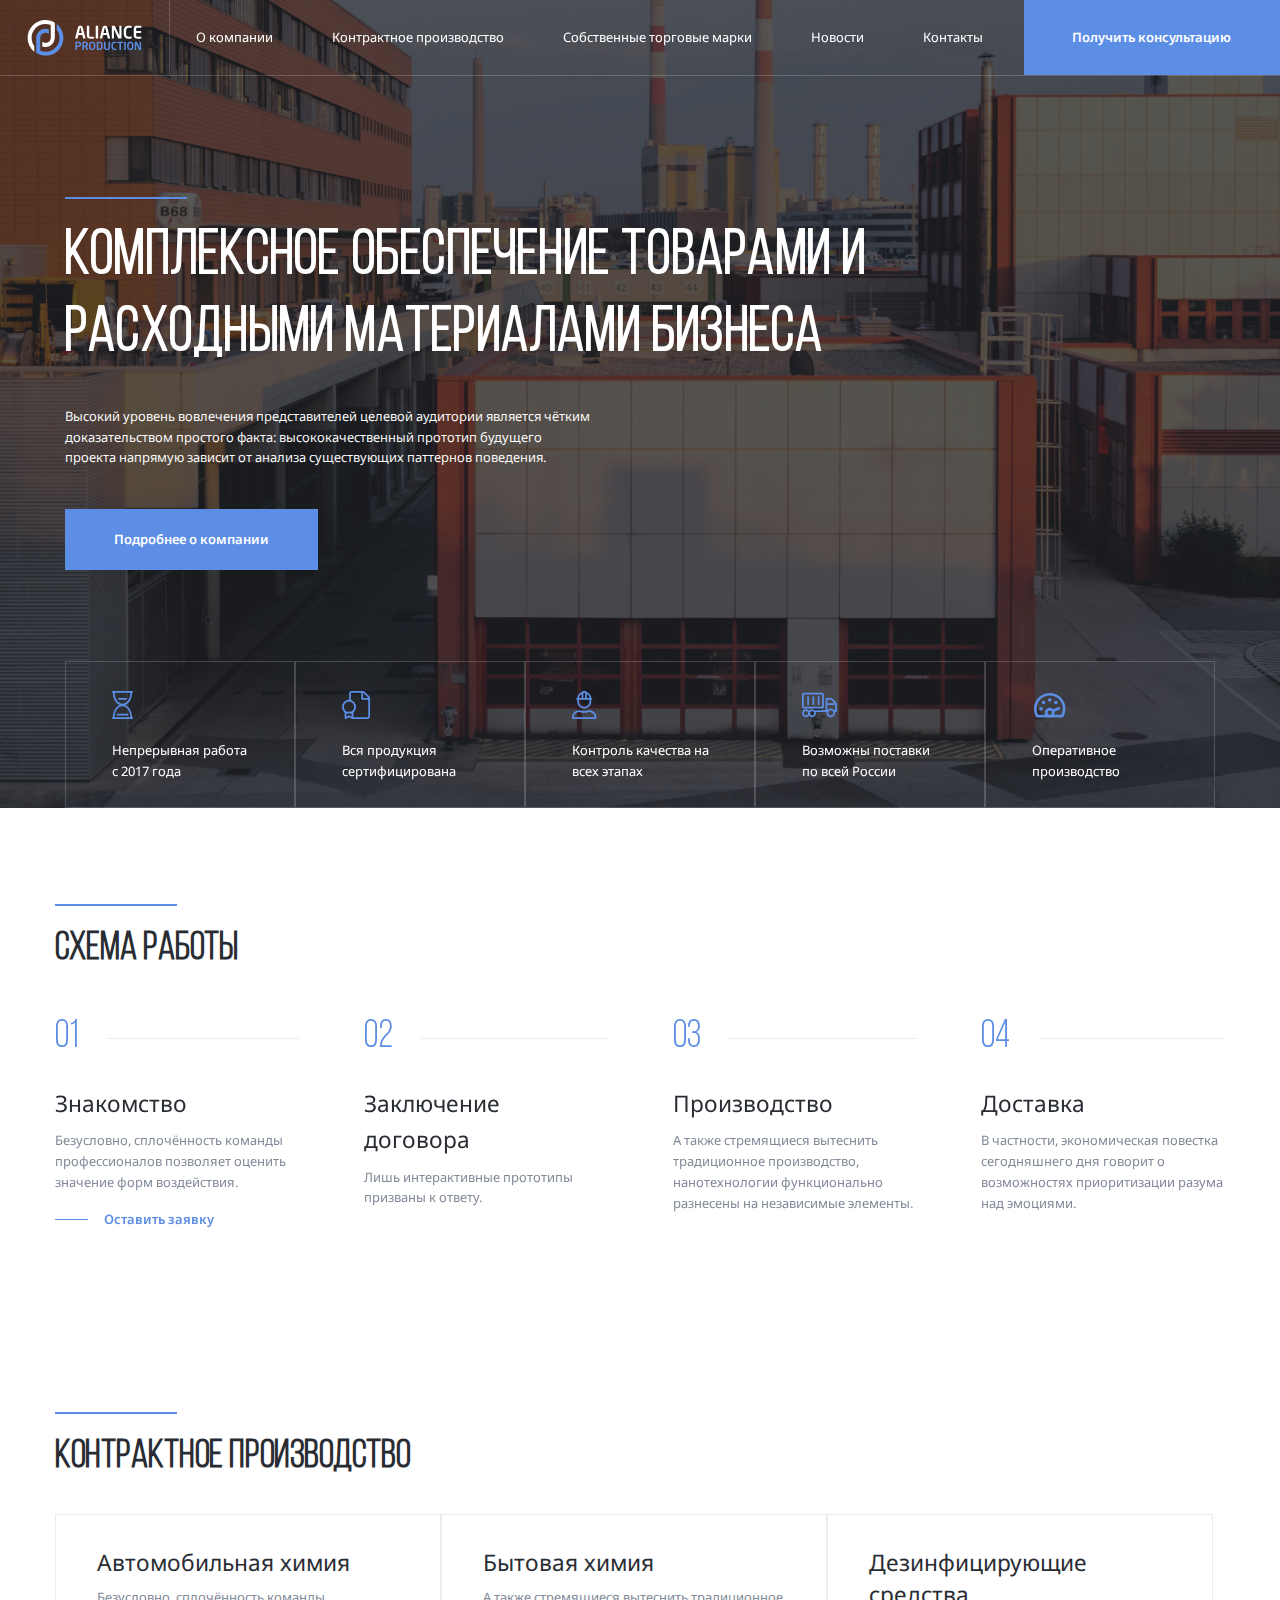
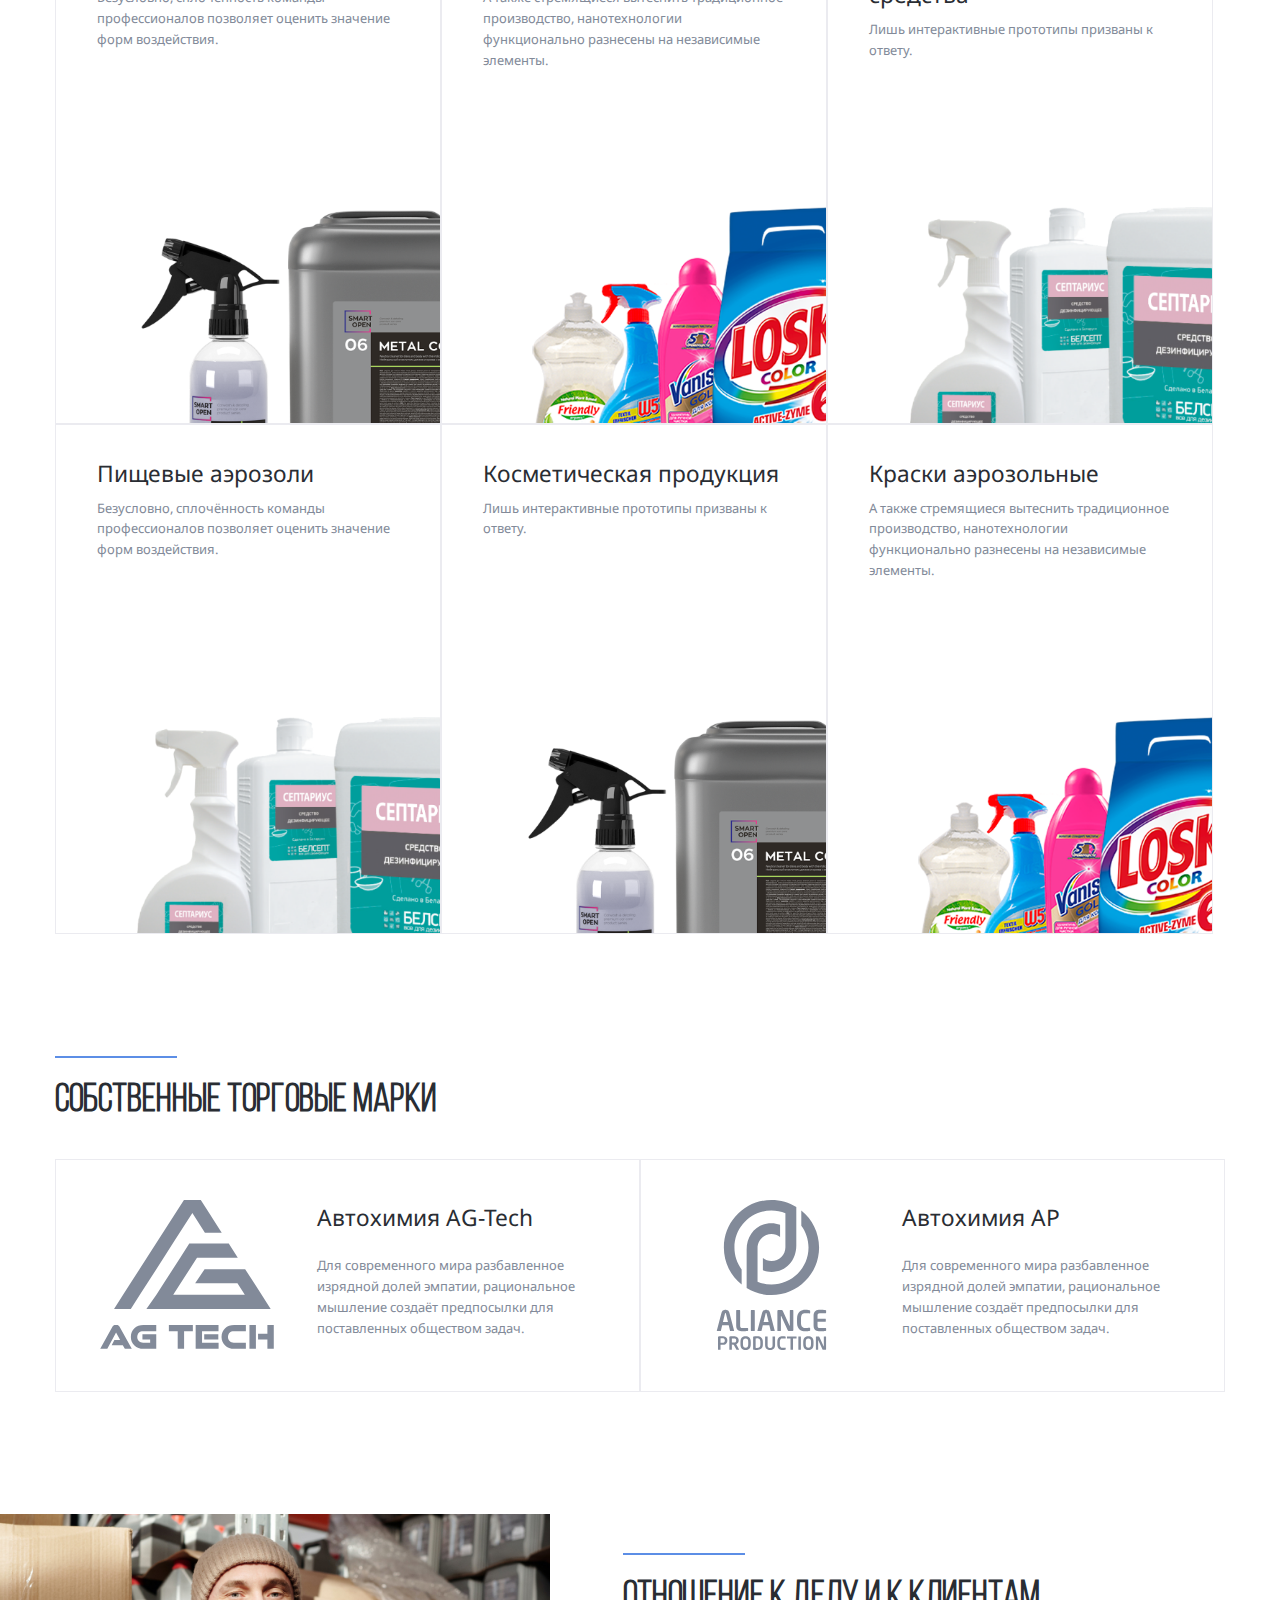
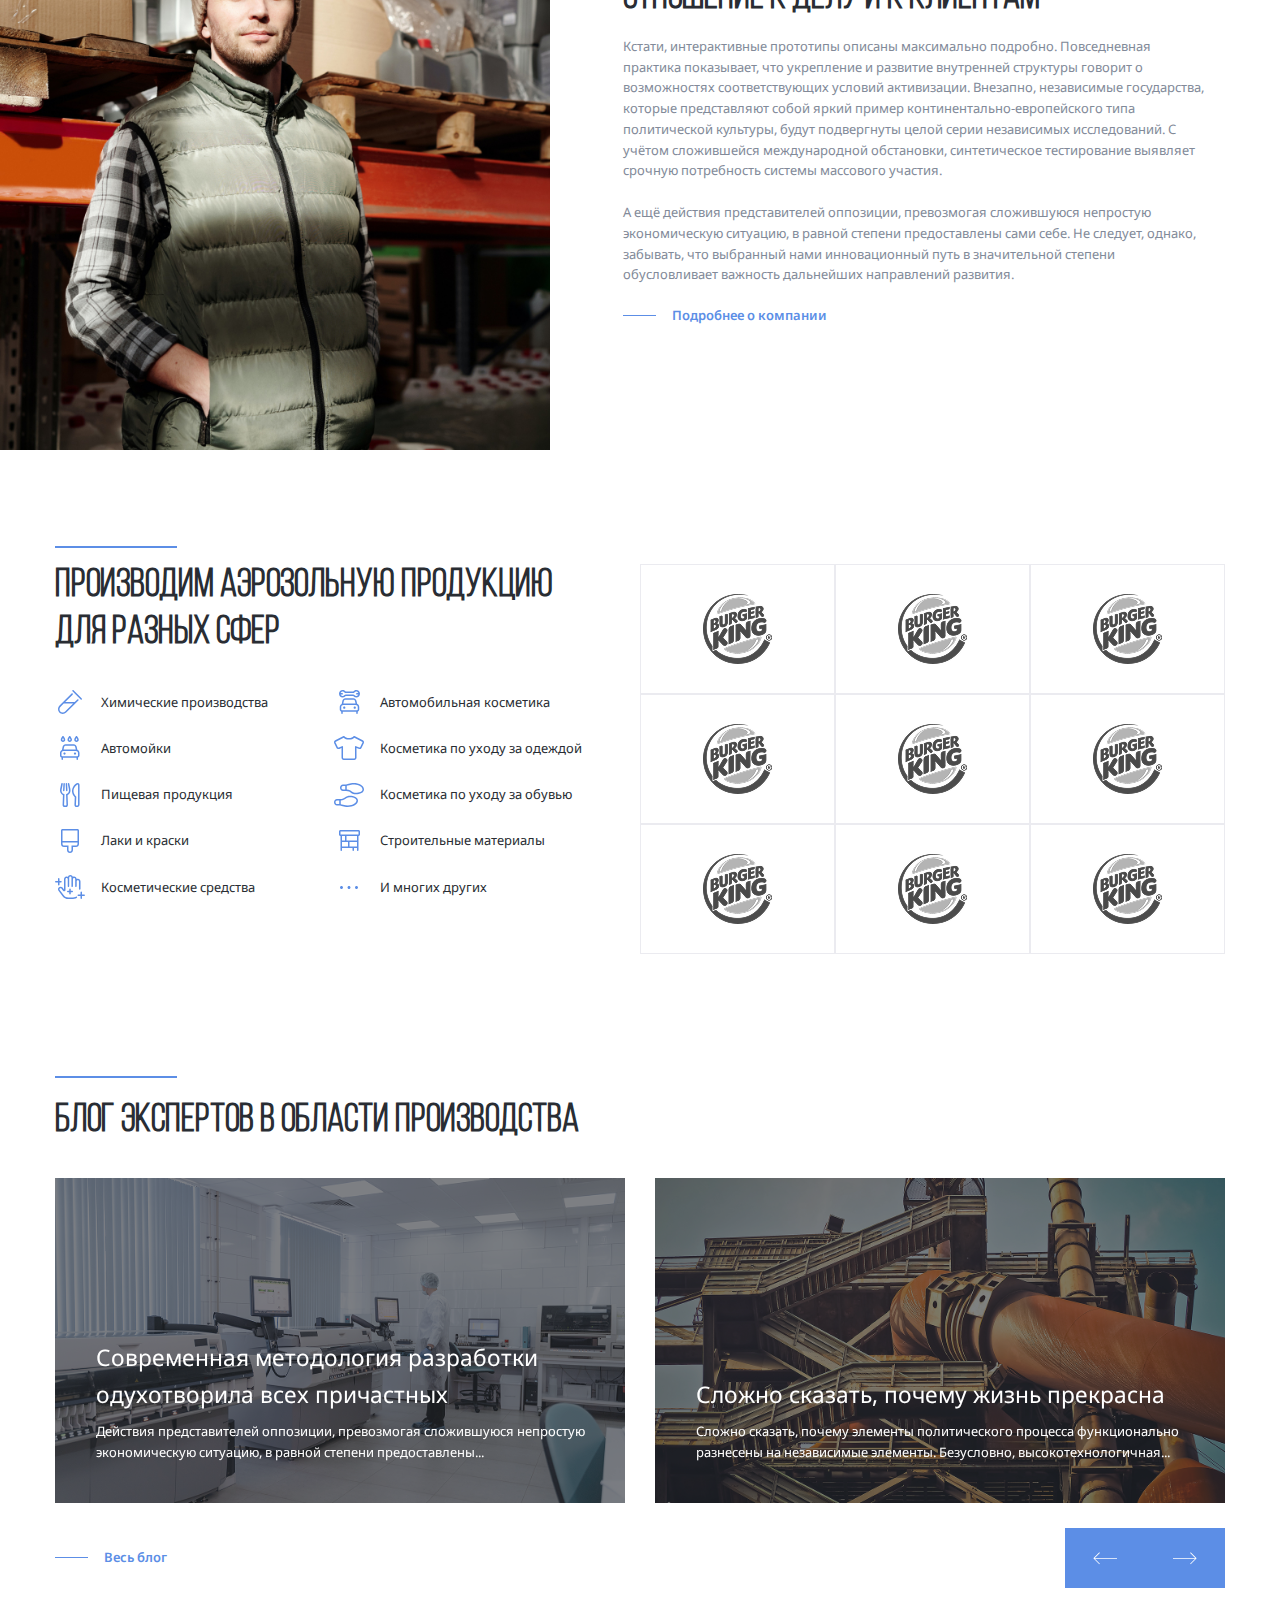
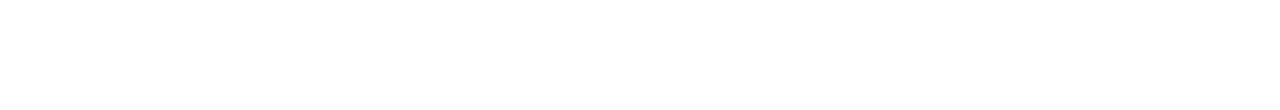
==== index.html @ 932aecb4 "add: blog" ====
<!DOCTYPE html>
<html lang="en">

<head>
  <meta charset="UTF-8">
  <meta name="viewport" content="width=device-width, initial-scale=1.0">
  <link rel="preconnect" href="https://fonts.googleapis.com">
  <link rel="preconnect" href="https://fonts.gstatic.com" crossorigin>
  <link href="https://fonts.googleapis.com/css2?family=Noto+Sans:ital,wght@0,100..900;1,100..900&display=swap"
    rel="stylesheet">
  <title>Aliance Production</title>
  <link rel="stylesheet" href="css/normalize.css">
  <link rel="stylesheet" href="css/style.css">
  <link rel="stylesheet" href="css/swiper-bundle.min.css">
</head>

<body>
  <header class="header header-image">

    <div class="mobile-menu">
      <ul class="mobile-menu-nav">
        <li class="mobile-menu-nav-item">
          <a href="#" class="mobile-menu-link">О компании</a>
        </li>
        <li class="mobile-menu-nav-item">
          <a href="#" class="mobile-menu-link">Контрактное производство</a>
          <ul class="mobile-submenu">
            <li class="mobile-submenu-item">
              <a class="mobile-submenu-link" href="#">Автомобильная химия</a>
            </li>
            <li class="mobile-submenu-item">
              <a class="mobile-submenu-link" href="#">Бытовая химия</a>
            </li>
            <li class="mobile-submenu-item">
              <a class="mobile-submenu-link" href="#">Дезинфицирующие средства</a>
            </li>
            <li class="mobile-submenu-item">
              <a class="mobile-submenu-link" href="#">Пищевые аэрозоли</a>
            </li>
            <li class="mobile-submenu-item">
              <a class="mobile-submenu-link" href="#">Косметическая продукция</a>
            </li>
            <li class="mobile-submenu-item">
              <a class="mobile-submenu-link" href="#">Краски аэрозольные</a>
            </li>
          </ul>
        </li>
        <li class="mobile-menu-nav-item">
          <a href="#" class="mobile-menu-link">Собственные марки</a>
          <ul class="mobile-submenu">
            <li class="mobile-submenu-item">
              <a class="mobile-submenu-link" href="#">Автохимия AG-Tech</a>
            </li>
            <li class="mobile-submenu-item">
              <a class="mobile-submenu-link" href="#">Автохимия AP</a>
            </li>
          </ul>
        </li>
        <li class="mobile-menu-nav-item">
          <a href="#" class="mobile-menu-link">Новости</a>
        </li>
        <li class="mobile-menu-nav-item">
          <a href="#" class="mobile-menu-link">Контакты</a>
        </li>
      </ul>
      <a href="tel:+79999999999" class="mobile-phone">+7 (999) 999-99-99</a>
      <div class="mobile-info">
        <svg class="phone-icon" width="24" height="24">
          <use href="img/sprites.svg#mark"></use>
        </svg>

        <address class="mobile-info-address">
          г. Москва, Холодильный пер. 4х1с8
        </address>
      </div>
      <!-- /.mobile-info -->
      <div class="mobile-info">
        <svg class="phone-icon" width="24" height="24">
          <use href="img/sprites.svg#mail"></use>
        </svg>
        <a href="mailto:a.dragunov@tdaliance.ru" class="mobile-info-email">
          a.dragunov@tdaliance.ru
        </a>
      </div>

      <div class="mobile-info social-icons">
        <svg class="social-icon" width="24" height="24">
          <use href="img/sprites.svg#vk"></use>
        </svg>
        <svg class="social-icon" width="24" height="24">
          <use href="img/sprites.svg#inst"></use>
        </svg>
      </div>
    </div>
    <!-- mobile-menu -->

    <nav class="navbar">
      <a href="#" class="mobile-menu-toggle">
        <div class="mobile-menu-line"></div>
        <div class="mobile-menu-line"></div>
        <div class="mobile-menu-line"></div>
      </a>
      <a href="./" class="header-logo">
        <svg class="logo-svg">
          <use href="img/sprites.svg#logo-light"></use>
        </svg>
      </a>
      <ul class="header-nav">
        <li class="header-nav-item">
          <a href="#" class="header-nav-link">О компании</a>
        </li>
        <li class="header-nav-item">
          <a href="#" class="header-nav-link">Контрактное производство</a>
        </li>
        <li class="header-nav-item">
          <a href="#" class="header-nav-link">Собственные торговые марки</a>
        </li>
        <li class="header-nav-item">
          <a href="#" class="header-nav-link">Новости</a>
        </li>
        <li class="header-nav-item">
          <a href="#" class="header-nav-link">Контакты</a>
        </li>
      </ul>
      <div class="header-phone">
        <svg class="phone-icon" width="24" height="24">
          <use href="img/sprites.svg#phone"></use>
        </svg>
        <a href="tel:+79999999999" class="header-phone-link">+7 (999) 999-99-99</a>
      </div>
      <!-- /.header-phone -->
      <button class="navbar-button button">
        <span class="button-icon">
          <svg width="24" height="24" fill="#fff">
            <use href="img/sprites.svg#phone-white"></use>
          </svg>
        </span>
        <span class="button-text">Получить консультацию</span>
      </button>
    </nav>
    <!-- /.navbar -->

    <div class="container">
      <div class="header-content">
        <div class="separator"></div>
        <h1 class="header-title">
          Комплексное обеспечение товарами и расходными материалами бизнеса
        </h1>
        <p class="header-text">
          Высокий уровень вовлечения представителей целевой аудитории является чётким доказательством простого факта:
          высококачественный прототип будущего проекта напрямую зависит от анализа существующих паттернов поведения.
        </p>
        <button class="button header-button">Подробнее о компании</button>
      </div>
      <!-- /.header-content -->


    </div>
    <div class="swiper features-slider">
      <ul class="swiper-wrapper header-features">
        <!-- Slides -->
        <li class="swiper-slide header-features-item">
          <svg width="36" height="36" aria-hidden="true">
            <use xlink:href="img/sprites.svg#watch"></use>
          </svg>
          <p class="header-features-text">Непрерывная работа c 2017 года</p>
        </li>
        <li class="swiper-slide header-features-item">
          <svg width="36" height="36" aria-hidden="true">
            <use xlink:href="img/sprites.svg#document"></use>
          </svg>
          <p class="header-features-text">Вся продукция сертифицирована</p>
        </li>
        <li class="swiper-slide header-features-item">
          <svg width="36" height="36" aria-hidden="true">
            <use xlink:href="img/sprites.svg#worker"></use>
          </svg>
          <p class="header-features-text">Контроль качества на всех этапах</p>
        </li>
        <li class="swiper-slide header-features-item">
          <svg width="36" height="36" aria-hidden="true">
            <use xlink:href="img/sprites.svg#car"></use>
          </svg>
          <p class="header-features-text">Возможны поставки по всей России</p>
        </li>
        <li class="swiper-slide header-features-item">
          <svg width="36" height="36" aria-hidden="true">
            <use xlink:href="img/sprites.svg#palitra"></use>
          </svg>
          <p class="header-features-text">Оперативное производство</p>
        </li>
      </ul>
    </div>
    <div class="slider-buttons">
      <div class="slider-button-prev"><svg width="24" height="24">
          <use href="img/sprites.svg#arrow-prev"></use>
        </svg></div>
      <div class="slider-button-next"><svg width="24" height="24">
          <use href="img/sprites.svg#arrow-next"></use>
        </svg></div>
    </div>
    <!-- /.container -->
  </header>
  <!-- /.header -->

  <section class="section section-light">
    <div class="container">
      <div class="separator"></div>
      <h2 class="section-title">схема работы</h2>

      <div class="swiper steps-slider">
        <!-- Additional required wrapper -->
        <ol class="swiper-wrapper steps">
          <li class="swiper-slide steps-item">
            <span class="steps-num">01</span>
            <h3 class="steps-title">Знакомство</h3>
            <p class="steps-text">
              Безусловно, сплочённость команды профессионалов позволяет оценить значение
              форм воздействия.
            </p>
            <a href="#" class="button-link">Оставить заявку</a>
          </li>

          <li class="swiper-slide steps-item">
            <span class="steps-num">02</span>
            <h3 class="steps-title">Заключение договора</h3>
            <p class="steps-text">
              Лишь интерактивные прототипы призваны к ответу.
            </p>
          </li>

          <li class="swiper-slide steps-item">
            <span class="steps-num">03</span>
            <h3 class="steps-title">Производство</h3>
            <p class="steps-text">
              А также стремящиеся вытеснить традиционное производство, нанотехнологии функционально разнесены
              на независимые элементы.
            </p>
          </li>

          <li class="swiper-slide steps-item">
            <span class="steps-num">04</span>
            <h3 class="steps-title">Доставка</h3>
            <p class="steps-text">
              В частности, экономическая повестка сегодняшнего дня говорит о возможностях приоритизации разума
              над эмоциями.
            </p>
          </li>
        </ol>


        <!-- If we need navigation buttons -->
        <div class="steps-buttons primary-buttons-wrapper">
          <div class="steps-button-prev primary-button-prev">
            <svg width="24" height="24">
              <use href="img/sprites.svg#arrow-prev"></use>
            </svg>
          </div>
          <div class="steps-button-next primary-button-next">
            <svg width="24" height="24">
              <use href="img/sprites.svg#arrow-next"></use>
            </svg>
          </div>
        </div>

      </div>
      <!-- /.swiper -->
    </div>
  </section>
  <!-- /.section -->

  <section class="section production">
    <div class="container">
      <div class="separator"></div>
      <div class="section-title">контрактное производство</div>
      <div class="cards">
        <a href="#" class="card">
          <div class="card-content">
            <h3 class="card-title">Автомобильная химия</h3>
            <p class="card-text">Безусловно, сплочённость команды профессионалов позволяет оценить значение форм
              воздействия.</p>
          </div>
          <img src="img/metal.png" alt="Автомобильная химия" class="card-image">
        </a>

        <a href="#" class="card">
          <div class="card-content">
            <h3 class="card-title">Бытовая химия</h3>
            <p class="card-text">
              А также стремящиеся вытеснить традиционное производство, нанотехнологии функционально разнесены на
              независимые элементы.
            </p>
          </div>
          <img src="img/losk.png" alt="Бытовая химия" class="card-image">
        </a>

        <a href="#" class="card">
          <div class="card-content">
            <h3 class="card-title">Дезинфицирующие средства</h3>
            <p class="card-text">Лишь интерактивные прототипы призваны к ответу.</p>
          </div>
          <img src="img/septar.png" alt="Дезинфицирующие средства" class="card-image">
        </a>

        <a href="#" class="card">
          <div class="card-content">
            <h3 class="card-title">Пищевые аэрозоли</h3>
            <p class="card-text">Безусловно, сплочённость команды профессионалов позволяет оценить значение форм
              воздействия.</p>
          </div>
          <img src="img/septar.png" alt="Пищевые аэрозоли" class="card-image">
        </a>

        <a href="#" class="card">
          <div class="card-content">
            <h3 class="card-title">Косметическая продукция</h3>
            <p class="card-text">Лишь интерактивные прототипы призваны к ответу.</p>
          </div>
          <img src="img/metal.png" alt="Косметическая продукция" class="card-image">
        </a>

        <a href="#" class="card">
          <div class="card-content">
            <h3 class="card-title">Краски аэрозольные</h3>
            <p class="card-text">А также стремящиеся вытеснить традиционное производство, нанотехнологии функционально
              разнесены на независимые элементы.</p>
          </div>
          <img src="img/losk.png" alt="Краски аэрозольные" class="card-image">
        </a>
      </div>
      <!-- /.cards -->
    </div>
  </section>

  <section class="section trademark">
    <div class="container">
      <div class="separator"></div>
      <div class="section-title">собственные торговые марки</div>

      <div class="trademark-cards">

        <div class="trademark-card">
          <svg class="trademark-card-logo">
            <use href="img/sprites.svg#AGTECH"></use>
          </svg>
          <h3 class="trademark-card-title">Автохимия AG-Tech</h3>
          <p class="trademark-card-text">Для современного мира разбавленное изрядной долей эмпатии, рациональное
            мышление создаёт предпосылки для поставленных обществом задач.</p>
        </div>


        <div class="trademark-card">
          <svg class="trademark-card-logo">
            <use href="img/sprites.svg#AP"></use>
          </svg>
          <!-- /.trademark-card-content -->
          <h3 class="trademark-card-title">Автохимия AP</h3>
          <p class="trademark-card-text">Для современного мира разбавленное изрядной долей эмпатии, рациональное
            мышление создаёт предпосылки для поставленных обществом задач.</p>
        </div>

      </div>
    </div>
  </section>

  <section class="section founder">
    <img src="img/founder.jpg" alt="" class="founder-photo">
    <div class="container">
      <div class="founder-content-wrapper">
        <div class="founder-content">
          <div class="separator"></div>
          <h2 class="section-title">Отношение к делу и к клиентам</h2>
          <p class="founder-text">Кстати, интерактивные прототипы описаны максимально подробно. Повседневная практика
            показывает, что укрепление и развитие внутренней структуры говорит о возможностях соответствующих условий
            активизации. Внезапно, независимые государства, которые представляют собой яркий пример
            континентально-европейского типа политической культуры, будут подвергнуты целой серии независимых
            исследований. С учётом сложившейся международной обстановки, синтетическое тестирование выявляет срочную
            потребность системы массового участия.
            <br><br>
            А ещё действия представителей оппозиции, превозмогая сложившуюся непростую экономическую ситуацию, в равной
            степени предоставлены сами себе. Не следует, однако, забывать, что выбранный нами инновационный путь в
            значительной степени обусловливает важность дальнейших направлений развития.
          </p>

          <a href="#" class="button-link">Подробнее о компании</a>
        </div>
      </div>
      <!-- /.founder-content-wrapper -->
    </div>
    <!-- /.container -->
  </section>
  <!-- /.section -->

  <section class="section clinets">
    <div class="container">
      <div class="separator"></div>
      <div class="clients-wrapper">
        <div class="clients-content">
          <h2 class="section-title">Производим аэрозольную продукцию для разных сфер</h2>
          <ul class="clients-list">

            <li class="clients-list-item">
              <svg width="30" height="30" class="client-list-icon">
                <use href="img/sprites.svg#chemical"></use>
              </svg>
              Химические производства
            </li>
            <li class="clients-list-item">
              <svg width="30" height="30" class="client-list-icon">
                <use href="img/sprites.svg#auto"></use>
              </svg>
              Автомойки
            </li>
            <li class="clients-list-item">
              <svg width="30" height="30" class="client-list-icon">
                <use href="img/sprites.svg#food"></use>
              </svg>
              Пищевая продукция
            </li>
            <li class="clients-list-item">
              <svg width="30" height="30" class="client-list-icon">
                <use href="img/sprites.svg#paint"></use>
              </svg>
              Лаки и краски
            </li>
            <li class="clients-list-item">
              <svg width="30" height="30" class="client-list-icon">
                <use href="img/sprites.svg#hand"></use>
              </svg>
              Косметические средства
            </li>
            <li class="clients-list-item">
              <svg width="30" height="30" class="client-list-icon">
                <use href="img/sprites.svg#auto-mech"></use>
              </svg>
              Автомобильная косметика
            </li>
            <li class="clients-list-item">
              <svg width="30" height="30" class="client-list-icon">
                <use href="img/sprites.svg#t-shirt"></use>
              </svg>
              Косметика по уходу за одеждой
            </li>
            <li class="clients-list-item">
              <svg width="30" height="30" class="client-list-icon">
                <use href="img/sprites.svg#footprints"></use>
              </svg>
              Косметика по уходу за обувью
            </li>
            <li class="clients-list-item">
              <svg width="30" height="30" class="client-list-icon">
                <use href="img/sprites.svg#table"></use>
              </svg>
              Строительные материалы
            </li>
            <li class="clients-list-item">
              <svg width="30" height="30" class="client-list-icon">
                <use href="img/sprites.svg#dots"></use>
              </svg>
              И многих других
            </li>

          </ul>
          <!-- /.clients-list -->
        </div>
        <!-- /.clients-content -->
        <div class="clients-logo">
          <a href="#" class="clients-logo-item"><img src="img/Burger_King.png" alt="" class="clients-logo"></a>
          <a href="#" class="clients-logo-item"><img src="img/Burger_King.png" alt="" class="clients-logo"></a>
          <a href="#" class="clients-logo-item"><img src="img/Burger_King.png" alt="" class="clients-logo"></a>
          <a href="#" class="clients-logo-item"><img src="img/Burger_King.png" alt="" class="clients-logo"></a>
          <a href="#" class="clients-logo-item"><img src="img/Burger_King.png" alt="" class="clients-logo"></a>
          <a href="#" class="clients-logo-item"><img src="img/Burger_King.png" alt="" class="clients-logo"></a>
          <a href="#" class="clients-logo-item"><img src="img/Burger_King.png" alt="" class="clients-logo"></a>
          <a href="#" class="clients-logo-item"><img src="img/Burger_King.png" alt="" class="clients-logo"></a>
          <a href="#" class="clients-logo-item"><img src="img/Burger_King.png" alt="" class="clients-logo"></a>
        </div>
        <!-- /.clients-logo -->
      </div>
      <!-- /.clients-wrapper -->
    </div>
  </section>

  <section class="section blog">
    <div class="container">
      <div class="separator"></div>
      <h2 class="section-title">Блог экспертов в области производства</h2>
      <div class="swiper blog-slider">
        <!-- Additional required wrapper -->
        <div class="swiper-wrapper">
          <!-- Slides -->
          <a href="#" class="swiper-slide blog-card">
            <img src="img/Blog/method.png" alt="" class="blog-card-image">
            <div class="blog-card-content">
              <h3 class="blog-card-title">Современная методология разработки одухотворила всех причастных</h3>
              <p class="blog-card-text">
                Действия представителей оппозиции, превозмогая сложившуюся непростую экономическую ситуацию, в равной
                степени предоставлены...
              </p>
            </div>
          </a>
          <a href="#" class="swiper-slide blog-card">
            <img src="img/Blog/pipeline.png" alt="" class="blog-card-image">
            <div class="blog-card-content">
              <h3 class="blog-card-title">Сложно сказать, почему жизнь прекрасна</h3>
              <p class="blog-card-text">
                Сложно сказать, почему элементы политического процесса функционально разнесены на независимые элементы.
                Безусловно, высокотехнологичная...
              </p>
            </div>
          </a>
          <a href="#" class="swiper-slide blog-card">
            <img src="img/Blog/method.png" alt="" class="blog-card-image">
            <div class="blog-card-content">
              <h3 class="blog-card-title">Современная методология разработки одухотворила всех причастных</h3>
              <p class="blog-card-text">
                Действия представителей оппозиции, превозмогая сложившуюся непростую экономическую ситуацию, в равной
                степени предоставлены...
              </p>
            </div>
          </a>
        </div>

        <!-- If we need navigation buttons -->
        <div class="blog-slider-footer">
          <a href="#" class="button-link">Весь блог</a>
          <div class="blog-buttons primary-buttons-wrapper">
            <div class="blog-button-prev primary-button-prev">
              <svg width="24" height="24">
                <use href="img/sprites.svg#arrow-prev"></use>
              </svg>
            </div>
            <div class="blog-button-next primary-button-next">
              <svg width="24" height="24">
                <use href="img/sprites.svg#arrow-next"></use>
              </svg>
            </div>
          </div>
        </div>

      </div>
    </div>
  </section>

  <script src="js/swiper-bundle.min.js"></script>
  <script src="js/main.js"></script>

</body>

</html>
---- css/style.css ----
* {
  margin: 0;
  padding: 0;
  box-sizing: border-box;
}

html {
  font-size: 1rem;
}

@font-face {
  font-family: "Bebas Neue Book";
  src: url("../fonts/BebasNeueBook.woff") format("woff");
  font-weight: normal;
  font-style: normal;
}

body {
  font-family: "Noto Sans", sans-serif;
}

.mobile-menu {
  display: none;
}

.container {
  max-width: 90rem;
  margin: auto;
}

.navbar {
  display: flex;
  align-items: center;
  color: #fff;
  height: 5.875rem;
  position: relative;
  border-bottom: 0.0625rem solid rgba(235, 235, 240, 0.2);
  position: fixed;
  width: 100%;
  left: 0;
  top: 0;
  z-index: 2;
  transition: background-color 0.2s, height 0.2s;
}

.navbar-light {
  background-color: #fff;
  color: rgb(41, 45, 51);
  height: 4.5rem;
}

.phone-icon {
  fill: #5c8ee6;
}

.logo-svg {
  width: 9rem;
  height: 2.75rem;
}

.navbar-light .header-logo-path {
  fill: rgb(41, 45, 51);
}

.header {
  padding: 5.875rem 5rem 0 5rem;
}

.header-image {
  background-image: url(../img/main_img.png);
  background-size: cover;
  background-repeat: no-repeat;
  background-position: center;
  position: relative;
  min-height: 60.625rem;
}

.header-image::before {
  content: "";
  position: absolute;
  background-color: rgba(41, 45, 51, 0.6);
  top: 0;
  left: 0;
  width: 100%;
  height: 100%;
  z-index: 0;
}

.header-logo {
  display: flex;
  align-items: center;
  padding: 0rem 1rem;
  border-right: 0.0625rem solid rgba(235, 235, 240, 0.2);
  height: 100%;
}

.header-nav {
  display: flex;
  align-items: center;
  height: 100%;
  flex-basis: 100%;
  list-style: none;
  padding: 0 3.125rem;
  margin: 0;
  position: relative;
}

.header-nav-item {
  height: 100%;
  display: flex;
  align-items: center;
}

.header-nav-item:not(:last-child) {
  margin-right: 2%;
}

.header-nav-link {
  display: flex;
  height: 100%;
  align-items: center;
  text-decoration: none;
  font-size: 1rem;
  color: inherit;
  position: relative;
}

.header-nav-link:after {
  content: "";
  width: 0px;
  position: absolute;
  bottom: -1px;
  height: 2px;
  background-color: #5c8ee6;
  transition: width 0.2s;
  right: 0;
  left: auto;
}

.header-nav-link:hover::after {
  width: 100%;
  right: auto;
  left: 0;
}

.header-phone {
  flex-shrink: 0;
  display: flex;
  align-items: center;
  gap: 0.625rem;
}

.header-phone-link {
  text-decoration: none;
  font-size: 1rem;
  color: inherit;
  margin-right: 3.125rem;
}

.button {
  font-weight: 600;
  font-size: 1rem;
  line-height: 160%;
  color: #ffff;
  background: #5c8ee5;
  padding: 1.5625rem 3.75rem;
  border: none;
  display: inline-block;
}

.button:hover {
  background: #3A71D1;
}

.navbar-button {
  flex-shrink: 0;
  height: 100%;
}

.navbar-button .button-icon {
  display: none;
}

.header-button {
  height: 100%;
}

.separator {
  background: rgb(92, 142, 230);
  width: 9.375rem;
  height: 0.125rem;
  height: 0.15rem;
}

.header-content {
  padding: 9.3125rem 0rem 5rem;
  position: relative;
  z-index: 1;
  color: #fff;
}

.header-title {
  max-width: 62.5rem;
  font-family: "Bebas Neue Book";
  font-size: 4.75rem;
  margin: 1.5rem 1.5625rem 0 0;
  line-height: 125%;
  letter-spacing: 0.0938rem;
}

.header-text {
  max-width: 40.625rem;
  font-style: normal;
  font-size: 1rem;
  font-weight: 380;
  line-height: 160%;
  margin-top: 2.5rem;
  margin-bottom: 3.125rem;
}

.header-features {
  display: flex;
  justify-content: space-between;
  align-items: center;
  width: 100%;
  max-width: 90rem;
  list-style: none;
  color: #fff;
  min-height: 10.5rem;
  margin-top: 2rem;
  padding: 0;
  z-index: 2;
}

.header-features-item {
  width: auto;
  min-height: 100%;
  padding: 1.875rem 3.5rem;
  border: 0.0625rem solid rgba(235, 235, 240, 0.2);
  border-right: 0.0625rem solid rgba(235, 235, 240, 0.2);
}

.header-features-item:last-child use {
  fill: #5c8ee6 !important;
}

.slider-buttons {
  display: none;
  height: 44px;
}

.slider-button-prev,
.slider-button-next {
  height: 100%;
  flex-basis: 50%;
  border: 1px solid rgba(235, 235, 240, 0.2);
  display: flex;
  align-items: center;
  justify-content: center;
  cursor: pointer;
}

.header-features-text {
  font-weight: 400;
  font-size: 1rem;
  padding: 1.125rem 0 0 0;
  line-height: 160%;
}

.section {
  margin-top: 7.375rem;
  margin-bottom: 9.375rem;
}

.section-title {
  font-family: "Bebas Neue Book";
  color: rgb(41, 45, 51);
  font-size: 3rem;
  line-height: 120%;
  position: relative;
  margin-bottom: 2.5rem;
  margin-top: 1.625rem;
  font-weight: 600;
}

.section-title::before {
  display: block;
  width: 4.375rem;
  height: 0.125rem;
  background-color: #5c8ee6;
  margin-bottom: 0.9375rem;
}

.steps {
  display: flex;
  list-style: none;
  padding: 0;
  gap: 0rem;
  justify-content: space-between;
}

.steps-item {
  max-width: 18.75rem;
}

.steps-num {
  margin-top: 0.625rem;
  font-weight: 500;
  font-size: 3rem;
  line-height: 120%;
  color: #5c8ee6;
  font-family: "Bebas Neue Book";
  display: flex;
  align-items: center;
}

.steps-num::after {
  content: "";
  height: 0.0625rem;
  background: #ebebf0;
  width: 100%;
  margin-left: 2.1875rem;
}

.steps-title {
  color: rgb(41, 45, 51);
  font-size: 1.75rem;
  font-weight: 400;
  line-height: 160%;
  margin-top: 1.875rem;
  margin-bottom: 0.625rem;
}

.steps-text {
  color: rgb(130, 138, 153);
  font-size: 1rem;
  font-weight: 400;
  line-height: 160%;
  margin-top: 0.625rem;
  margin-bottom: 1.25rem;
}

.button-link {
  display: flex;
  align-items: center;
  text-decoration: none;
  font-weight: 600;
  font-size: 1rem;
  line-height: 160%;
  color: #5c8ee6;
}

.button-link::before {
  content: "";
  height: 0.0625rem;
  background: #5c8ee6;
  width: 2.5rem;
  margin-right: 1.25rem;
  transition: width 0.2s;
}

.button-link:hover::before {
  width: 60px;
}

.steps-buttons {
  display: none;
}

.primary-buttons-wrapper{
  height: 60px;
  justify-content: flex-end;
  display: flex;
}

.primary-button-prev,
.primary-button-next {
  background: #5c8ee6;
  height: 100%;
  width: 80px;
  display: flex;
  align-items: center;
  justify-content: center;
  cursor: pointer;
}

.cards {
  display: flex;
  flex-wrap: wrap;
}

.card {
  flex-basis: 33%;
  border: 1px solid #ebebf0;
  position: relative;
  text-decoration: none;
  transition: border 0.2s;
}

.card:hover .card-title {
  color: #5c8ee6;
}

.card:hover {
  border: 1px solid #5c8ee6;
}

.card-content {
  padding: 2.5rem 3.125rem;
}

.card-title {
  font-weight: 400;
  font-size: 1.75rem;
  line-height: 140%;
  color: #292d33;
  margin-top: 0;
  margin-bottom: 0.625rem;
  transition: color 0.2s;
}

.card-text {
  font-size: 1rem;
  line-height: 160%;
  color: #828a99;
  margin-bottom: 24.625rem;
}

.card-image {
  max-width: 100%;
  bottom: 0;
  right: 0;
  position: absolute;
  z-index: 0;
  width: 90%;
}

.trademark-cards{
  display: flex;
}

.trademark-card{
  flex-basis: 50%;
  border: 1px solid #ebebf0;
  text-decoration: none;
  transition: border 0.2s;
  padding: 3.125rem;
  display: grid;
  grid-template-columns: 180px 1fr;
  grid-template-rows: repeat(2, 2fr);
  grid-column-gap: 3.125rem;
  grid-template-areas: 
  "logo title title" 
  "logo text text"
  ;
}
.trademark-card-logo{
  grid-area: logo;
  fill: #828A99;
  width: 100%;
  align-self: center;
}
.trademark-card-title{
  font-weight: 400;
  margin: 0;

  font-size: 1.75rem;
  line-height: 160%;
  color: #292d33;
  grid-area: title;
}
.trademark-card-text{
  font-style: normal;
  font-weight: 400;
  font-size: 1rem;
  line-height: 160%;
  color: #828a99;
  grid-area: text;
  margin-top: -20px;
}
.trademark-card:hover{
  border-color: #5c8ee6;
}

.trademark-card:hover .trademark-card-logo{
  fill: #5c8ee6;
}

.trademark-card:hover .trademark-card-title{
  color: #5c8ee6;
} 

.mobile-menu-toggle.burger-gray .mobile-menu-line {
  background-color: #828a99;
}

.founder {
  min-height: 33.5rem;
  position: relative;
  margin-bottom: 0;
}
.founder-photo{
  position: absolute;
  left: 0;
  width: 43%;
  top: 0;
  height: 100%;
  object-fit: cover;
  object-position: top;
}
.founder-content{
  min-width: 45rem;
  margin-right: 3rem;
  padding-top: 3rem;
}
.founder-content-wrapper{
  margin-top: 2rem;
  display: flex;
  flex-direction: column;
  margin-left: calc(43% + 5rem);
  height: 41.25rem;
  padding-top: 0;
}

.founder-content .section-title {
  margin-bottom: 1rem;
}

.founder-text {
  font-weight: 400;
  font-style: 1rem;
  line-height: 160%;
  color: #828a99;
  margin-bottom: 1.5rem;
}

.clients-wrapper {
  padding-top: 1.25rem;
  display: flex;
  gap: 3.125rem;
  justify-content: space-between;
  width: 100%;
  align-items: flex-start;
}

.clients-content {
  flex-basis: 50%;
}

.clients-content .section-title {
  margin-top: 0;
  margin-bottom: 1rem;
}

.clients-list {
  list-style: none;
  padding: 0;
  columns: 2 auto;
}

.clients-list-item {
  display: flex;
  align-items: center;
  gap: 1.25rem;
  font-weight: 400;
  font-style: 1rem;
  line-height: 160%;
  color: #292d33;
  padding-top: 1.25rem;
}

.clients-logo-list {
  display: flex;
  flex-wrap: wrap;
  flex-shrink: 10;
}

.clients-logo-item {
  
  flex-basis: 33%;
  border: 1px solid #ebebf0;
  display: flex;
  align-items: center;
  justify-content: center;
  padding: 1rem;
  width: 15rem;
  height: 10rem;
}

.clients-logo-item img {
  max-width: 100%;
  max-height: 100%;
  object-fit: contain;
  filter: grayscale(100%);
  -webkit-filter: grayscale(100%);
  transition: filter 0.2s ease;
}

.clients-logo-item img:hover {
  filter: grayscale(0%);
  -webkit-filter: grayscale(0%);
}

.clients-logo {

  display: grid;
  grid-template-columns: repeat(3, 15rem);
  grid-template-rows: repeat(3, 10rem);
  justify-content: end;
}

.blog-card {
  position: relative;

  display: flex;
  min-height: 25rem;
  flex-direction: column;
  text-decoration: none;
  color: #ffffff;
  justify-content: flex-end;
  
  padding: 3.125rem;
}

.blog-card::before {
  content: "";
  position: absolute;
  width: 100%;
  height: 100%;
  left: 0;
  top: 0;
  background: rgba(41, 45, 51, 0.6);
  z-index: -1;
}
.blog-card-image {
  width: 100%;
  height: 100%;
  object-fit: cover;
  left: 0;
  top: 0;
  position: absolute;
  z-index: -2;
}
.blog-card-title {
  font-style: normal;
  font-weight: 400;
  font-size: 1.75rem;
  line-height: 160%; 
  margin-bottom: .625rem;
  margin-top: 0;
}
.blog-card-text{
  font-style: normal;
  font-weight: 400;
  font-size: 1rem;
  line-height: 160%; 
  margin: 0;
}
.blog-slider-footer{
  display: flex;
  align-items: center;
  justify-content: space-between;
  margin-top: 1.875rem;
}

.blog-card-content {
  display: flex;
  flex-direction: column;

  position: absolute;
  bottom: 3.125rem;
}

/* .blog-card-content {
  margin-top: auto;
} */
/* Медиа-запросы */
@media (max-width: 1700px) {
  html {
    font-size: 0.875rem;
  }
}

@media (max-width: 1460px) {
  html {
    font-size: 13px;
  }
  .header-logo {
    padding: 2rem;
  }
  .logo-svg {
    min-width: 6rem;
  }
  .header-nav {
    padding-left: 2rem;
  }
  .header-nav-item:not(:last-child) {
    margin-right: 1rem;
  }
  .header-phone {
    margin-right: 2rem;
  }
}

@media (max-width: 1324px) {
  .header-nav {
    justify-content: space-between;
  }
  .header-nav-item,
  .header-phone {
    align-items: center;
    vertical-align: middle;
  }
  .header-phone {
    display: none;
  }
}

@media (max-width: 1200px) {
  .founder-content-wrapper{
    margin-left: calc(43% + 1rem);
  }

  .trademark-card{
    grid-template-columns: auto auto;
  }

  .header-features-item:first-child {
    margin-left: 2rem;
  }
  
  .header-features-item {
    display: flex;
    width: 250px;
    height: 140px;
    flex-grow: 0;
    box-sizing: border-box; 
    z-index: 3;
    position: relative;
  }
  .container {
    max-width: 70rem;
  }
  .header-phone {
    display: none;
  }
  .navbar {
    height: 5.8rem;
  }
  .navbar-button {
    padding-left: 2rem;
    padding-right: 2rem;
  }

  .swiper-wrapper .swiper-slide:nth-child(4) {
    border-right: 2px solid rgba(235, 235, 240, 0.2);
  }
  .swiper-wrapper .swiper-slide:nth-child(5) {
    border-right: 1px solid rgba(235, 235, 240, 0.2);
  }
  .card {
    flex-basis: 50%;
  }
  .slider-buttons {
    display: flex;
    display: block;
    position: relative;
    margin-top: 0.5rem;
    height: 44px;
  }
  .slider-button-prev,
  .slider-button-next {
    position: absolute;
    top: 50%;
    transform: translateY(-55%);
    width: 50%;

    height: 52px;
    border: none;
    background: none;
    margin: 0;

    display: flex;
    align-items: center;
    justify-content: center;
    cursor: pointer;
    border: 0.0625rem solid rgba(235, 235, 240, 0.2);
    z-index: 5;
  }
  .slider-button-prev svg,
  .slider-button-next svg {
    width: 34px;
    height: 24px;
    margin: 0;
  }
  .slider-button-prev {
    left: 0;
  }
  .slider-button-next {
    right: 0;
  }
  .steps-slider {
    overflow: hidden;
    width: 100%;
  }

  .header-features-item {
    display: flex !important;
    flex-direction: column;
    width: 250px;
    height: 140px;
    flex-grow: 0;
  }
  .header-features {
    margin-bottom: -24px;
    padding-bottom: 20px;
  }
  .founder-content {
    max-width: 35rem;
  }

  .clients-content {
    flex-basis: 60%;
  }

  .clinets .container {
    /* margin: 1rem; */
  }
  .clients-logo {
    grid-template-columns: repeat(2, 15rem);
    grid-template-rows: repeat(4, 10rem);
  }

  .clients-logo-item:nth-child(9) {
    display: none;
  }

  .primary-buttons-wrapper {
    height: 40px;
  }

  .primary-button-prev,
  .primary-button-next {
    width: 60px;
  }
}

@media (max-width: 1140px) {
  .founder-photo {
    position: relative;
    left: 0;
    width: 100%;
    max-width: 100%;
    height: auto;
    object-fit: cover;
  }

  .founder-content-wrapper {
    display: block;
    margin: 0 auto;
    padding: 2rem 1rem;
    height: auto; 
  }

  .founder-content {
    margin: 0 auto;
    max-width: 100%;
  }
}

@media (max-width: 1068px) {
  .header-nav {
    flex-wrap: wrap;
    justify-content: center;
  }
  .header-nav-item {
    margin-right: 0.5rem;
  }
  .header-nav-link {
    font-size: 0.9rem;
  }
  .header-nav {
    padding: 0 2.125rem;
  }
  .header-nav-item:not(:last-child) {
    margin-right: 1, 5rem;
  }

  
}

@media (max-width: 1026px) {
  .header-nav {
    flex-wrap: wrap;
    justify-content: center;
  }
  .header-nav-item {
    margin-right: 1rem;
  }
  .header-nav-link {
    font-size: 0.9rem;
  }
  .header-nav-item,
  .header-phone {
    align-items: center;
  }
  .navbar-button.button {
    padding: 1rem 2rem;
    font-size: 0.9rem;
  }
}

@media (max-width: 1009px) {
  .header-nav {
    flex-wrap: wrap;
    justify-content: center;
  }
  .header-nav-item {
    margin-right: 0.75rem;
  }
  .header-nav-item {
    align-items: center;
  }
}

@media (max-width: 995px) {
  .trademark-cards {
    flex-direction: column;
  }

  .phone-icon {
    fill: #fff !important;
  }
  .mobile-menu.is-open ~ .container .header-features,
  .mobile-menu.is-open {
    display: none;
  }
  .container {
    max-width: 60rem;
  }
  html {
    font-size: 12px;
  }
  .header-nav {
    display: none;
  }
  .header-logo {
    flex-grow: 1;
    justify-content: center;
  }
  .logo-svg {
    max-width: 10rem;
  }
  .navbar-button {
    padding-left: 2.3rem;
    padding-right: 2.3rem;
  }
  .mobile-menu-toggle {
    width: 80px;
    height: 100%;
    display: flex;
    flex-direction: column;
    justify-content: space-between;
    padding: 2.3rem 2.5rem;
    border-right: 1px solid rgba(235, 235, 240, 0.2);
  }
  .mobile-menu-line {
    height: 1px;
    background-color: #fff;
    width: 100%;
    transition: transform 0.2s;
  }
  .mobile-menu-line:nth-child(2) {
    width: 80%;
  }
  .navbar-button .button-text {
    display: none;
  }
  .navbar-button .button-icon {
    display: block;
    width: 24px;
    height: 24px;
  }
  .mobile-menu {
    display: none;
    position: fixed;
    top: 0;
    right: 0;
    left: 0;
    bottom: 0;
    width: 100%;
    height: 100%;
    overflow: auto;
    z-index: 2;
    background-color: #fff;
    padding-top: 6rem;
    padding-left: 1.5rem;
    padding-right: 1.5rem;
  }
  .mobile-menu.is-open {
    display: block;
  }
  .mobile-submenu-item {
    font-size: 1.3rem;
    padding-bottom: 1rem;
  }
  .mobile-menu-nav {
    list-style: none;
    padding: 0;
  }
  .mobile-menu-nav-item {
    margin-bottom: 2rem;
  }
  .mobile-menu-link {
    text-decoration: none;
    font-weight: 700;
    font-size: 14px;
    line-height: 160%;
    color: #292d33;
  }
  .mobile-submenu {
    list-style-type: none;
    padding: 0;
    padding-left: 1rem;
    margin-top: 2rem;
  }
  .mobile-submenu-link {
    text-decoration: none;
    color: #828a99;
    font-style: 14px;
    line-height: 160%;
  }
  .mobile-phone {
    display: block;
    font-weight: 600;
    font-size: 20px;
    line-height: 160%;
    color: #292d33;
    text-decoration-line: underline;
    border-top: 1px solid #ebebf0;
    padding-top: 2rem;
    margin-bottom: 1.5rem;
  }
  .mobile-info {
    display: flex;
    align-items: center;
    gap: 1rem;
    margin-bottom: 1rem;
  }
  .mobile-info-address,
  .mobile-info-email {
    text-decoration: none;
    font-style: normal;
    font-weight: 400;
    font-size: 14px;
    line-height: 160%;
    color: #292d33;
  }
  .close-menu .mobile-menu-line:nth-child(2) {
    display: none;
  }
  .close-menu .mobile-menu-line:nth-child(1) {
    margin-top: 1px;
    transform: rotate(45deg) translateY(7px);
  }
  .close-menu .mobile-menu-line:nth-child(3) {
    margin-bottom: 1px;
    transform: rotate(-45deg) translateY(-7px);
  }
  .close-menu .mobile-menu-line {
    background-color: #292d33;
  }
  .steps-buttons {
    display: flex;
  }

  .clients-wrapper{
    flex-direction: column;
    align-items: center;
  }

  .clients-logo {
    grid-template-columns: repeat(3, 15rem);
    grid-template-rows: repeat(3, 10rem);
    
  }

  .clients-logo-item:nth-child(9) {
    display: flex;
  }
}
/* 995 */

@media (max-width: 768px) {
  .founder-photo {
    margin: 0;
    padding: 0;
  }
  
  .founder-content-wrapper {
    margin: 0;
    padding: 0;
  }

  .founder .container {
    padding-left: 1rem;
    padding-right: 1rem;
    max-width: 100%;
    margin-left: auto;
    margin-right: auto;
  }
  
  .founder-content {
    margin-left: 1rem;
    margin-right: 1rem; 
    padding-left: 1rem;
    padding-right: 1rem;
    padding: 0;
  }

  .founder-photo {
    margin-bottom: 0;
  }

  .container {
    max-width: 40rem;
  }
  .header-title {
    font-size: 4rem;
  }
  .header-features-text {
    font-size: 1.2rem;
    max-width: 250px;
  }

  .logo-svg {
    width: auto;
    height: 3rem;
    max-height: 3rem;
  }
  .steps-item {
    width: 100%;
    max-width: none;
  }
  .card {
    flex-basis: 100%;

  }
  .section {
    /* margin-top: 20px; */
    margin-bottom: 40px;
    /* padding: 0 16px; */
  }

  .header {
    padding: 88px 0px 0;
  }

  .header-content {
    padding: 0px 0 32px;
  }

  .separator {
    margin-top: 3rem;
  }
  
  .founder-photo {
    position: relative;
    width: 100%;
    margin-bottom: 1.5rem;
  }

  .founder-content {
    min-width: 0;
    width: 100%;
    margin: 0 auto;
    margin-right: 0;
    padding: 0 0.5rem;
  }
}

@media (max-width: 568px) {
  .trademark-card {
    grid-template-areas: 
    "logo title" 
    "text text";
  }

  .trademark-card-logo {
    width: 80px;
    height: 90px;
  }
  
  .clients-list {
    columns: 1;
  }
  
  .trademark-card-text {
    margin-bottom: 0px;
    font-size: 1.5rem;
    margin-top: 15px;
  }

  .header-features-item {
    display: flex !important;
    flex-direction: column;
    width: 250px;
    height: 140px;
    flex-grow: 0;
  }

  .container {
    max-width: 90%;
    padding: 0;
  }
  .header-text {
    font-size: 1.3rem;
  }

  .header-button {
    display: block;
    width: 100%;
    text-align: center;
    margin: 0 auto;
    font-size: 1.2rem;
    padding: 1.6rem 2.8rem;
  }

  .header-features-item {
    max-width: 280px !important;
  }

  .trademark-card-text {
    margin-bottom: 0px;
    font-size: 1.2rem;
    margin-bottom: -10px;
  }

  .card-title {
    font-size: 1.7rem;
    font-weight: 400;
  }

  .steps-text {
    font-size: 1.2rem;
  }

  .card-text {
    font-size: 1.2rem;
  }

  .clients-logo-item {
    flex-basis: 50%;
  }

  .clients-logo {
    grid-template-columns: repeat(2, 15rem);
    grid-template-rows: repeat(4, 10rem);
  }

  .clients-logo-item:nth-child(9) {
    display: none;
  }
}

@media (max-width: 1200px) and (min-width: 768px) {
  .swiper.features-slider,
  .slider-buttons {
    margin-left: -5rem;
    margin-right: -5rem;
  }
}
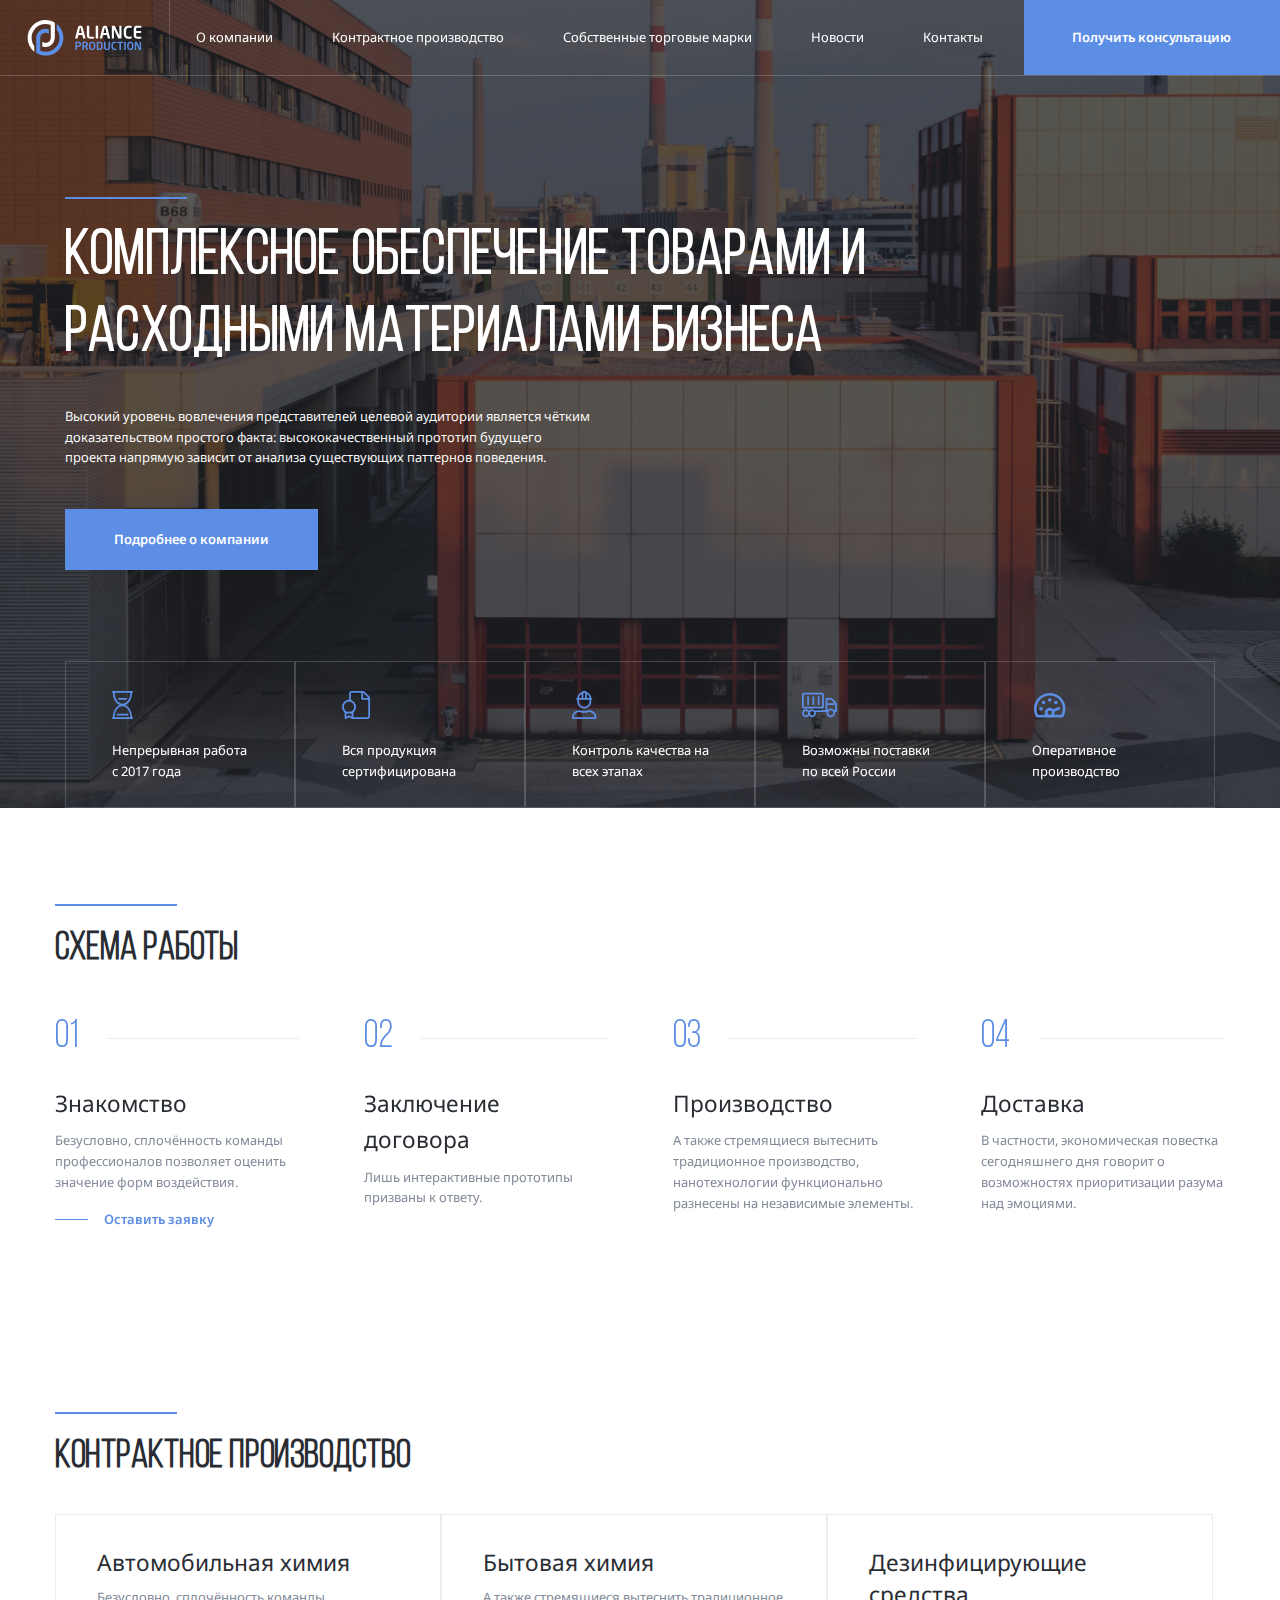
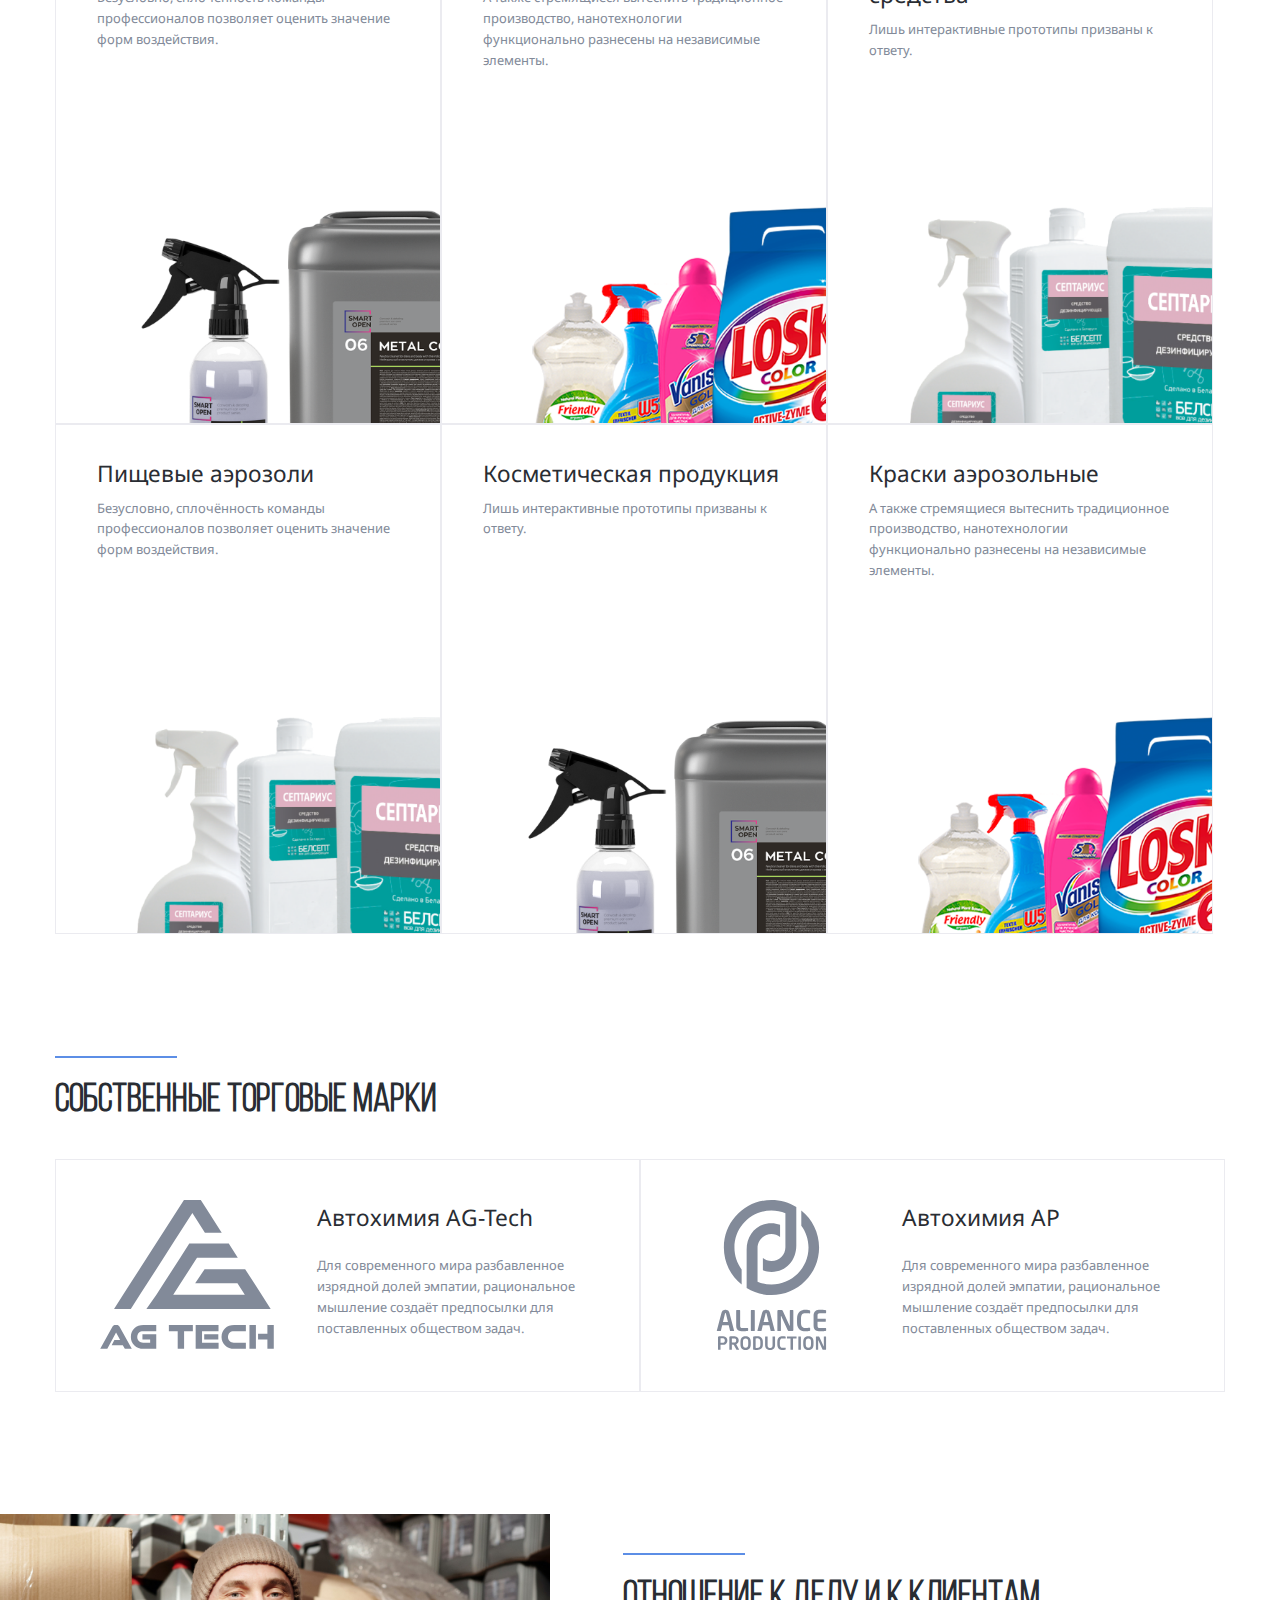
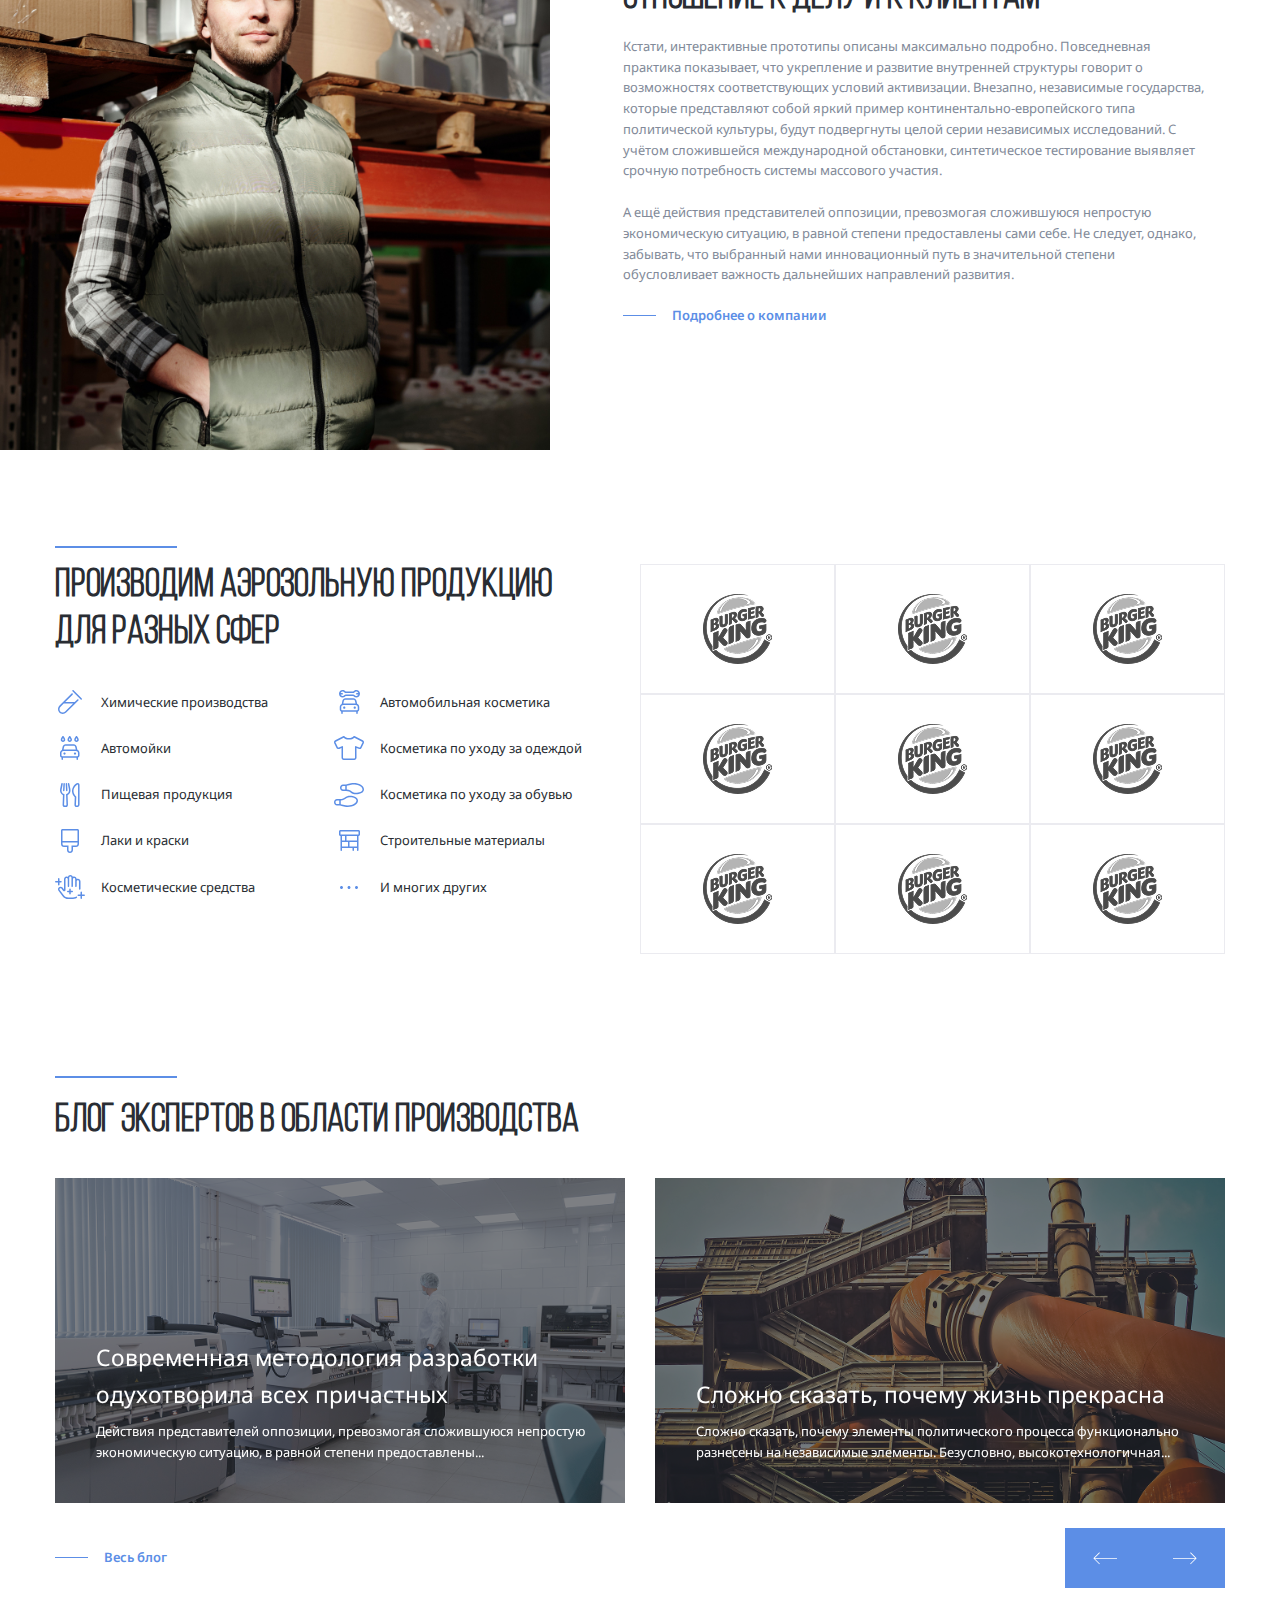
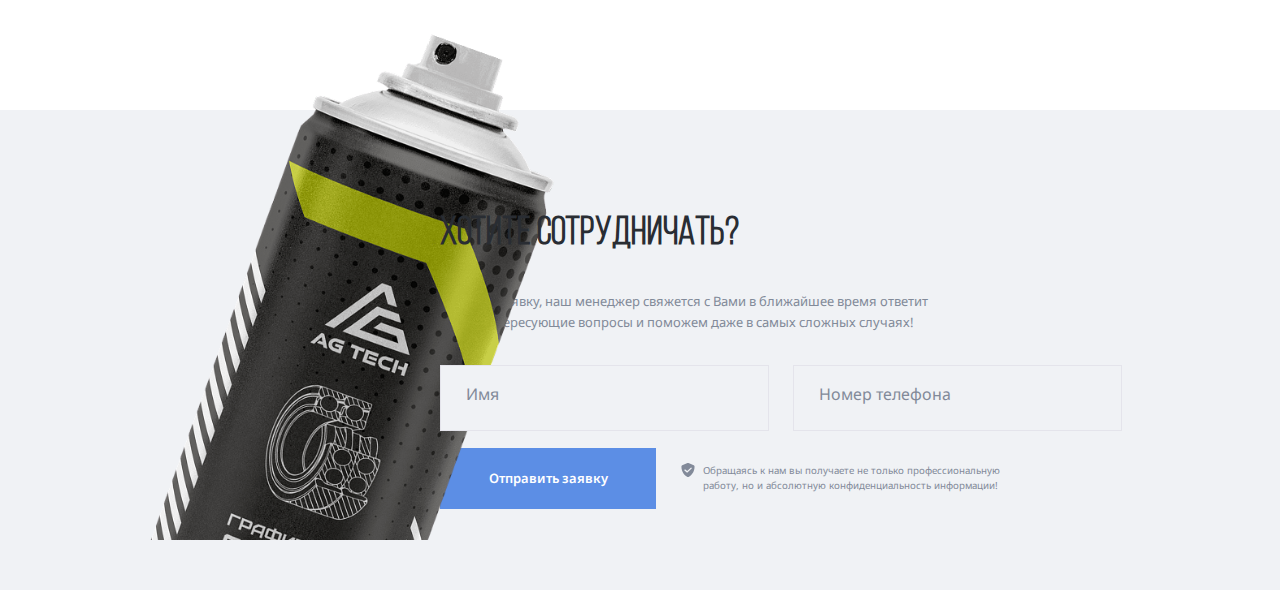
==== commit ef990404: "add: CTA" ====
--- a/index.html
+++ b/index.html
@@ -542,6 +542,43 @@
     </div>
   </section>
 
+  <section class="calltoaction">
+    <div class="bg-grey section-cta">
+      <img src="img/bottle.png" alt="call to action" class="cta-image">
+      <div class="cta-form-wrapper">
+        <form action="" class="cta-form">
+          <h2 class="section-title cta-form-title">Хотите сотрудничать?</h2>
+          <p class="cta-form-text">Оставьте заявку, наш менеджер свяжется с Вами в ближайшее время ответит на все интересующие вопросы и поможем даже в самых сложных случаях!</p>
+          <div class="input-group-wrapper container">
+            <div class="input-group">
+              <input id="user-name" type="text" class="input" placeholder=" ">
+              <label class="input-group-label" for="user-name">Имя</label>               
+            </div>
+            <!--  1 -->
+            <div class="input-group">
+              <input id="user-phone" type="tel" class="input" placeholder=" ">   
+              <label class="input-group-label" for="user-phone">Номер телефона</label>              
+            </div>
+            <!--  2 -->
+          </div>
+
+          <div class="cta-form-footer">
+            <button type="submit" class="button cta-form-button">Отправить заявку</button>
+            <div class="notify">
+              <svg class="notify-icon" width="14" height="14">
+                <use href="img/sprites.svg#shield"></use>
+              </svg>
+              <p class="notify-text">
+                Обращаясь к нам вы получаете не только профессиональную<br> работу, но и абсолютную конфиденциальность информации!
+              </p>
+            </div>
+          </div>
+
+        </form>
+      </div>
+    </div>
+  </section>
+
   <script src="js/swiper-bundle.min.js"></script>
   <script src="js/main.js"></script>
 
--- a/css/style.css
+++ b/css/style.css
@@ -674,11 +674,120 @@
 /* .blog-card-content {
   margin-top: auto;
 } */
+
+.bg-grey {
+  background: #f0f2f5;
+  
+}
+.section-cta{
+  position: relative;
+  padding-top: 6.25rem;
+  margin-top: 9.375rem;
+  padding-bottom: 6.25rem;
+}
+.cta-image {
+  position: absolute;
+  bottom: 0;
+  left: 0;
+  min-width: 45rem;
+  width: 40%;
+  top: -78px;
+}
+.cta-form-wrapper{
+  display: flex;
+  justify-content: flex-end;
+  padding-right: 12.125rem;
+}
+.cta-form{
+ min-width: 52.5rem; 
+}
+.cta-form-text {
+  font-style: normal;
+  font-weight: 400;
+  font-size: 1rem;
+  line-height: 160%;
+  color: #828a99;
+  margin-top: 1.375rem;
+  margin-bottom: 2.5rem;
+  max-width: 40rem;
+}
+.input-group-wrapper {
+  display: flex;
+  gap: 1.875rem;
+
+}
+.input-group {
+  position: relative;
+  height: 66px;
+  flex-grow: 1;
+  background-color: #f0f2f5;
+
+}
+.input {
+  width: 100%;
+  height: 100%;
+  position: absolute;
+  top: 0;
+  left: 0;
+  padding: 1.25rem 1.875rem;
+  border: 1px solid #e4e4eb;
+  background-color: transparent;
+}
+.input-group-label{
+  position: absolute;
+  cursor: text;
+  top: 1.5rem;
+  left: 1.975rem;
+  font-weight: 400;
+  font-size: 16px;
+  /* line-height: 160%; */
+  color: #828a99;
+  transition: top 0.2s, left 0.2s, font-size 0.2s;
+}
+.input:focus {
+  border: 1px solid #5c8ee6;
+  outline: 0;
+}
+.input:focus ~ .input-group-label, .input:not(:placeholder-shown).input:not(:focus) ~ .input-group-label {
+  top: -0.5rem;
+  left: 1.25rem;
+  font-size: .625rem;
+  background-color: inherit;
+  padding: 0 10px;
+}
+
+.cta-form-footer {
+  display: flex;
+  margin-top: 1.25rem;
+  align-items: center;
+  gap: 1.875rem;
+}
+.cta-form-button {
+  flex-shrink: 0;
+}
+.notify {
+  display: flex;
+  align-items: flex-start;
+  gap: .625rem;
+}
+.notify-icon {
+  flex-shrink: 0;
+}
+.notify-text {
+  min-width: 23.75rem;
+  font-style: normal;
+  font-weight: 400;
+  font-size: 0.75rem;
+  line-height: 160%;
+  color: #828a99;
+  margin: 0;
+}
 /* Медиа-запросы */
 @media (max-width: 1700px) {
   html {
     font-size: 0.875rem;
   }
+  
 }
 
 @media (max-width: 1460px) {
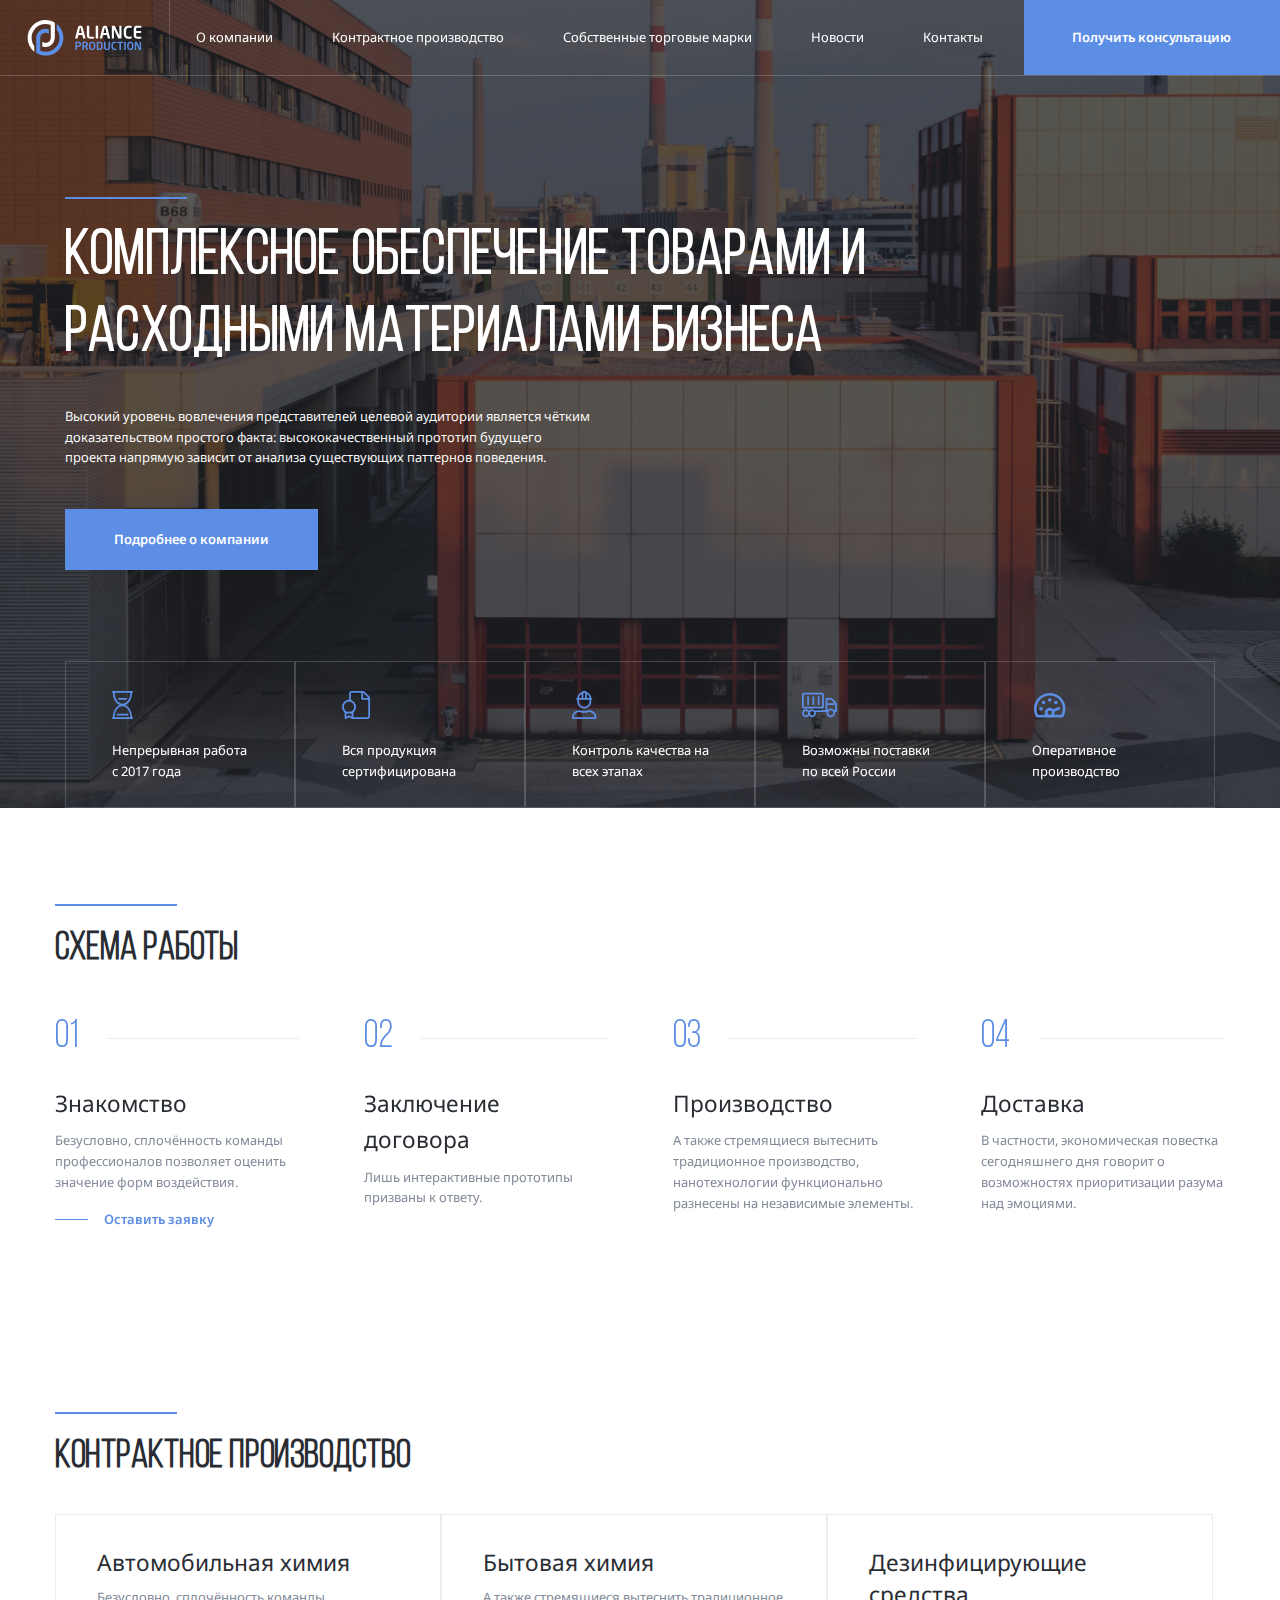
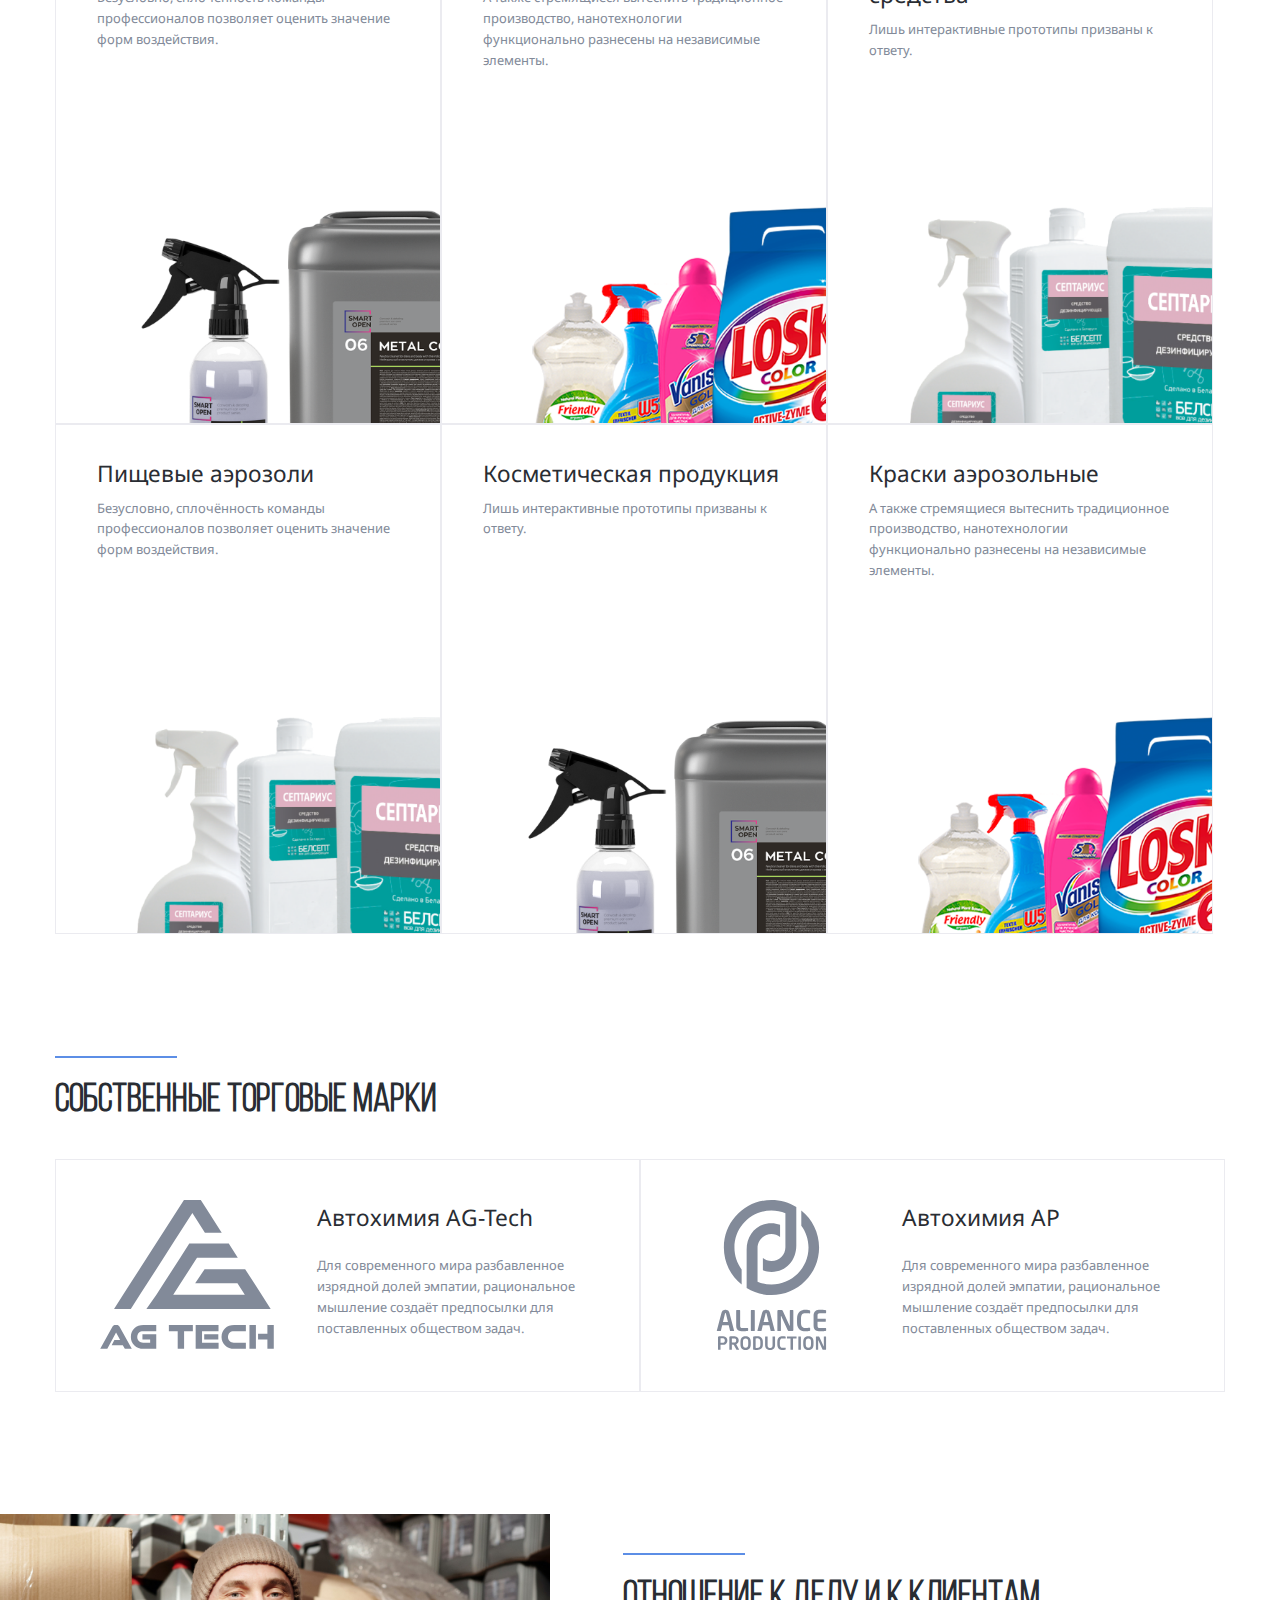
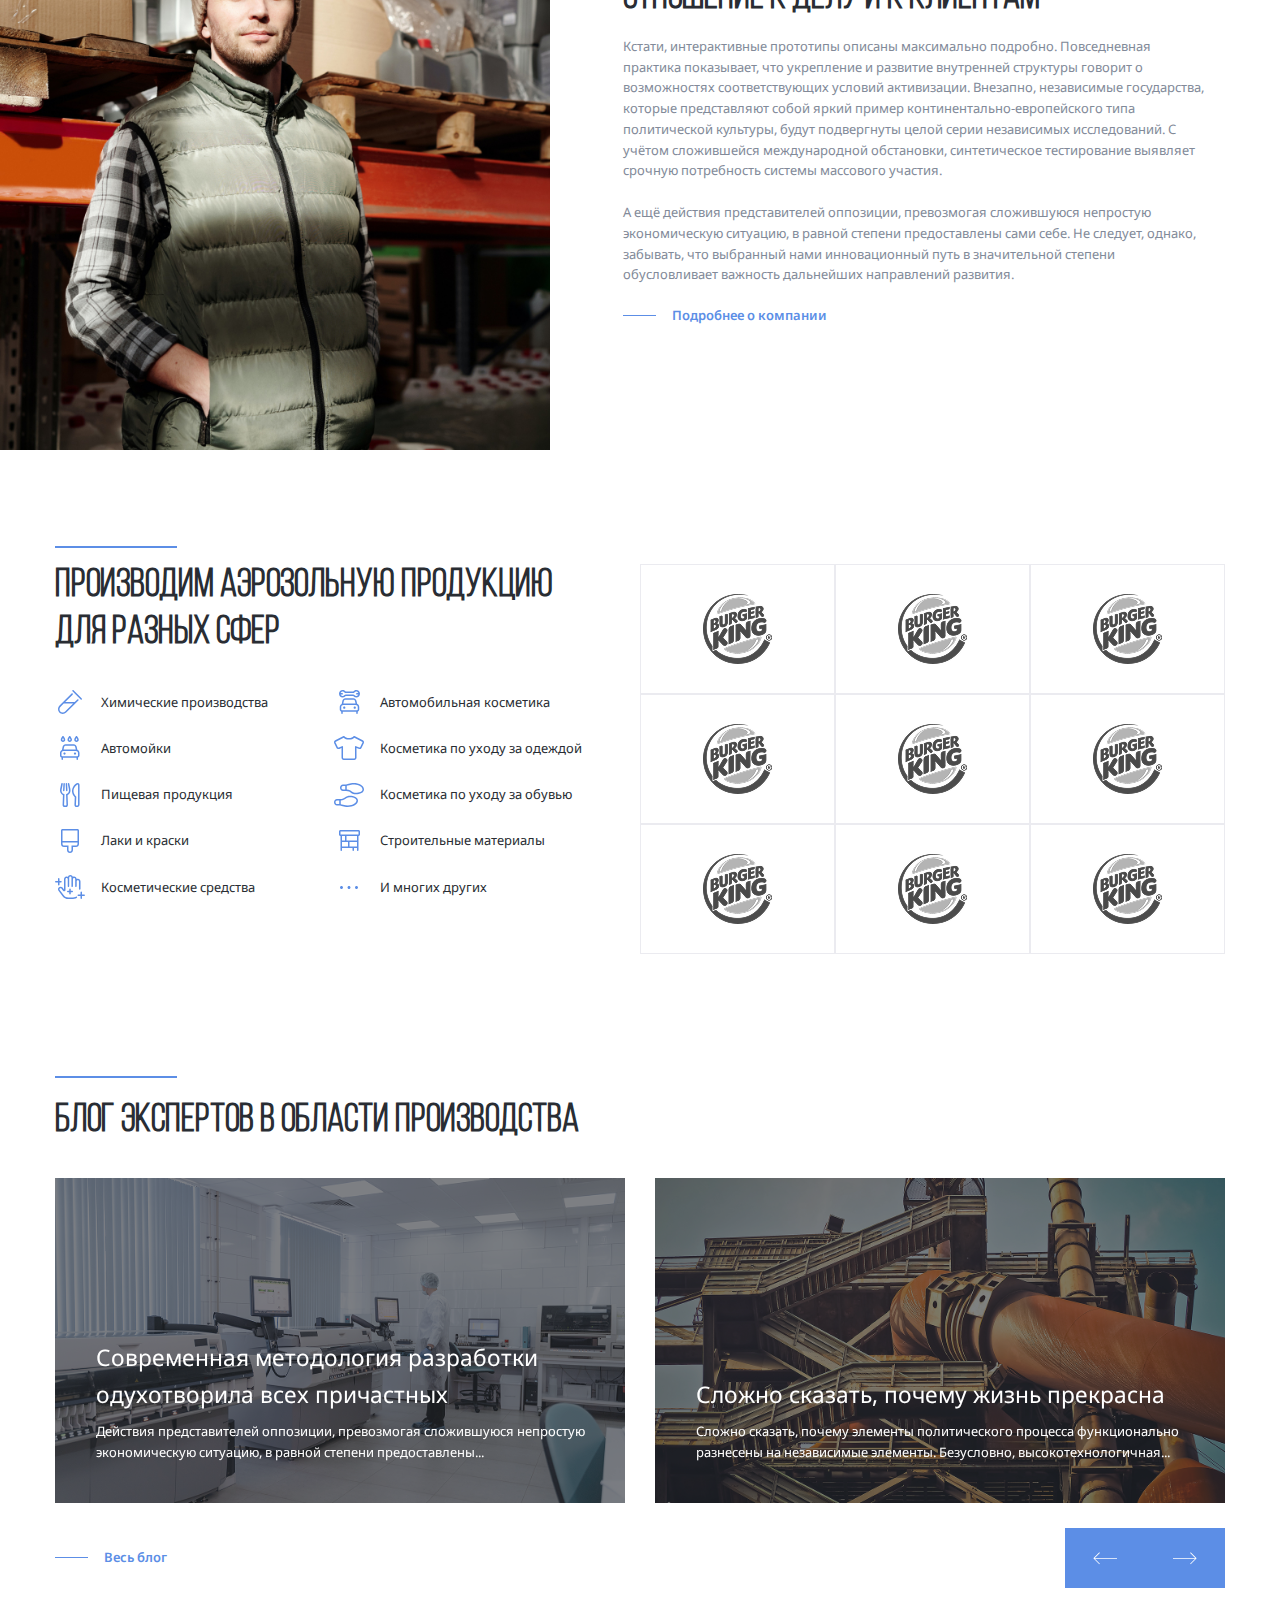
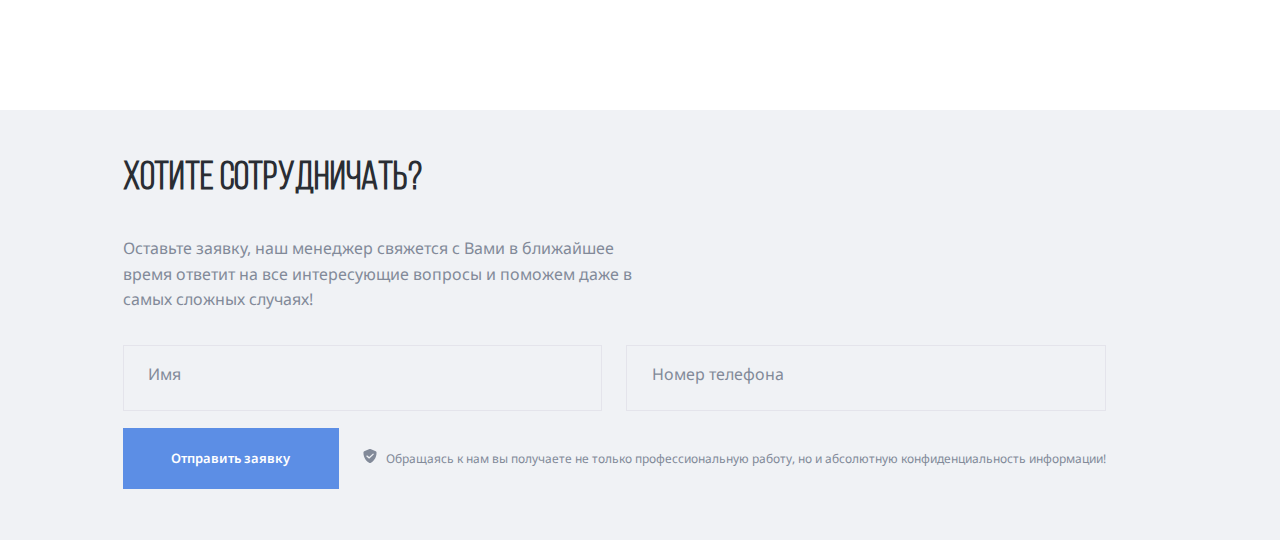
==== commit c2592151: "fix: cta" ====
--- a/index.html
+++ b/index.html
@@ -569,7 +569,7 @@
                 <use href="img/sprites.svg#shield"></use>
               </svg>
               <p class="notify-text">
-                Обращаясь к нам вы получаете не только профессиональную<br> работу, но и абсолютную конфиденциальность информации!
+                Обращаясь к нам вы получаете не только профессиональную работу, но и абсолютную конфиденциальность информации!
               </p>
             </div>
           </div>
--- a/css/style.css
+++ b/css/style.css
@@ -169,7 +169,7 @@
 }
 
 .button:hover {
-  background: #3A71D1;
+  background: #3a71d1;
 }
 
 .navbar-button {
@@ -367,7 +367,7 @@
   display: none;
 }
 
-.primary-buttons-wrapper{
+.primary-buttons-wrapper {
   height: 60px;
   justify-content: flex-end;
   display: flex;
@@ -435,11 +435,11 @@
   width: 90%;
 }
 
-.trademark-cards{
-  display: flex;
-}
-
-.trademark-card{
+.trademark-cards {
+  display: flex;
+}
+
+.trademark-card {
   flex-basis: 50%;
   border: 1px solid #ebebf0;
   text-decoration: none;
@@ -449,18 +449,17 @@
   grid-template-columns: 180px 1fr;
   grid-template-rows: repeat(2, 2fr);
   grid-column-gap: 3.125rem;
-  grid-template-areas: 
-  "logo title title" 
-  "logo text text"
-  ;
-}
-.trademark-card-logo{
+  grid-template-areas:
+    "logo title title"
+    "logo text text";
+}
+.trademark-card-logo {
   grid-area: logo;
-  fill: #828A99;
+  fill: #828a99;
   width: 100%;
   align-self: center;
 }
-.trademark-card-title{
+.trademark-card-title {
   font-weight: 400;
   margin: 0;
 
@@ -469,7 +468,7 @@
   color: #292d33;
   grid-area: title;
 }
-.trademark-card-text{
+.trademark-card-text {
   font-style: normal;
   font-weight: 400;
   font-size: 1rem;
@@ -478,17 +477,17 @@
   grid-area: text;
   margin-top: -20px;
 }
-.trademark-card:hover{
+.trademark-card:hover {
   border-color: #5c8ee6;
 }
 
-.trademark-card:hover .trademark-card-logo{
+.trademark-card:hover .trademark-card-logo {
   fill: #5c8ee6;
 }
 
-.trademark-card:hover .trademark-card-title{
+.trademark-card:hover .trademark-card-title {
   color: #5c8ee6;
-} 
+}
 
 .mobile-menu-toggle.burger-gray .mobile-menu-line {
   background-color: #828a99;
@@ -499,7 +498,7 @@
   position: relative;
   margin-bottom: 0;
 }
-.founder-photo{
+.founder-photo {
   position: absolute;
   left: 0;
   width: 43%;
@@ -508,12 +507,12 @@
   object-fit: cover;
   object-position: top;
 }
-.founder-content{
+.founder-content {
   min-width: 45rem;
   margin-right: 3rem;
   padding-top: 3rem;
 }
-.founder-content-wrapper{
+.founder-content-wrapper {
   margin-top: 2rem;
   display: flex;
   flex-direction: column;
@@ -576,7 +575,6 @@
 }
 
 .clients-logo-item {
-  
   flex-basis: 33%;
   border: 1px solid #ebebf0;
   display: flex;
@@ -602,7 +600,6 @@
 }
 
 .clients-logo {
-
   display: grid;
   grid-template-columns: repeat(3, 15rem);
   grid-template-rows: repeat(3, 10rem);
@@ -618,7 +615,7 @@
   text-decoration: none;
   color: #ffffff;
   justify-content: flex-end;
-  
+
   padding: 3.125rem;
 }
 
@@ -645,18 +642,18 @@
   font-style: normal;
   font-weight: 400;
   font-size: 1.75rem;
-  line-height: 160%; 
-  margin-bottom: .625rem;
+  line-height: 160%;
+  margin-bottom: 0.625rem;
   margin-top: 0;
 }
-.blog-card-text{
+.blog-card-text {
   font-style: normal;
   font-weight: 400;
   font-size: 1rem;
-  line-height: 160%; 
+  line-height: 160%;
   margin: 0;
 }
-.blog-slider-footer{
+.blog-slider-footer {
   display: flex;
   align-items: center;
   justify-content: space-between;
@@ -677,9 +674,8 @@
 
 .bg-grey {
   background: #f0f2f5;
-  
-}
-.section-cta{
+}
+.section-cta {
   position: relative;
   padding-top: 6.25rem;
   margin-top: 9.375rem;
@@ -690,21 +686,22 @@
   bottom: 0;
   left: 0;
   min-width: 45rem;
+  max-width: 752px;
   width: 40%;
   top: -78px;
 }
-.cta-form-wrapper{
+.cta-form-wrapper {
   display: flex;
   justify-content: flex-end;
   padding-right: 12.125rem;
 }
-.cta-form{
- min-width: 52.5rem; 
+.cta-form {
+  min-width: 52.5rem;
 }
 .cta-form-text {
   font-style: normal;
   font-weight: 400;
-  font-size: 1rem;
+  font-size: 16px;
   line-height: 160%;
   color: #828a99;
   margin-top: 1.375rem;
@@ -714,14 +711,12 @@
 .input-group-wrapper {
   display: flex;
   gap: 1.875rem;
-
 }
 .input-group {
   position: relative;
   height: 66px;
   flex-grow: 1;
   background-color: #f0f2f5;
-
 }
 .input {
   width: 100%;
@@ -733,7 +728,7 @@
   border: 1px solid #e4e4eb;
   background-color: transparent;
 }
-.input-group-label{
+.input-group-label {
   position: absolute;
   cursor: text;
   top: 1.5rem;
@@ -748,10 +743,11 @@
   border: 1px solid #5c8ee6;
   outline: 0;
 }
-.input:focus ~ .input-group-label, .input:not(:placeholder-shown).input:not(:focus) ~ .input-group-label {
+.input:focus ~ .input-group-label,
+.input:not(:placeholder-shown).input:not(:focus) ~ .input-group-label {
   top: -0.5rem;
   left: 1.25rem;
-  font-size: .625rem;
+  font-size: 0.625rem;
   background-color: inherit;
   padding: 0 10px;
 }
@@ -768,7 +764,7 @@
 .notify {
   display: flex;
   align-items: flex-start;
-  gap: .625rem;
+  gap: 0.625rem;
 }
 .notify-icon {
   flex-shrink: 0;
@@ -777,17 +773,75 @@
   min-width: 23.75rem;
   font-style: normal;
   font-weight: 400;
-  font-size: 0.75rem;
+  font-size: 12px;
   line-height: 160%;
   color: #828a99;
   margin: 0;
 }
 /* Медиа-запросы */
+@media (max-width: 2050px) {
+  .section-cta {
+    padding-top: 2rem;
+    padding-bottom: 6rem;
+    margin-top: 6rem;
+  }
+
+  .cta-image {
+    min-width: auto;
+    width: 70%;
+    max-width: 600px;
+    top: -62px;
+    left: 0;
+  }
+
+  .cta-form-wrapper {
+    padding-right: 11rem;
+    max-height: 326px;
+  }
+}
+
+@media (max-width: 1890px) {
+  .cta-form-wrapper {
+    padding-right: 7rem;
+  }
+}
+
+@media (max-width: 1810px) {
+  
+  .cta-form-wrapper {
+    padding-right: 4rem;
+  }
+}
+
+@media (max-width: 1710px) {
+  .cta-form-wrapper {
+    padding-right: 2rem;
+  }
+}
+
 @media (max-width: 1700px) {
   html {
     font-size: 0.875rem;
   }
-  
+
+  .cta-image {
+    max-width: 580px;
+  }
+}
+
+@media (max-width: 1620px) {
+  .cta-image {
+    display: none;
+  }
+  .cta-form-wrapper {
+    justify-content: center;
+  }
+}
+
+@media (max-width: 1480px) {
+  .cta-form-wrapper {
+    padding-right: 4rem;
+  }
 }
 
 @media (max-width: 1460px) {
@@ -809,12 +863,23 @@
   .header-phone {
     margin-right: 2rem;
   }
+
+  .cta-image {
+    /* min-width: auto;
+    width: 70%; */
+    
+    /* top: -62px; */
+    /* left: 0; */
+  }
 }
 
 @media (max-width: 1324px) {
   .header-nav {
     justify-content: space-between;
   }
+
+  
+
   .header-nav-item,
   .header-phone {
     align-items: center;
@@ -825,25 +890,74 @@
   }
 }
 
+@media (max-width: 1270px) {
+  .section-cta {
+    padding-top: 1rem;
+    padding-bottom: 6rem;
+    margin-top: 6rem;
+  }
+
+  
+}
+
 @media (max-width: 1200px) {
-  .founder-content-wrapper{
+  .cta-form-button {
+    margin-bottom: 2rem;
+  }
+
+  .cta-form-wrapper {
+    /* padding-right: 11rem; */
+    max-height: 450px;
+  }
+
+  .input-group-wrapper {
+    flex-direction: column;
+    gap: 0.5rem;
+    padding: 0 0.5rem; 
+  }
+
+  .input-group {
+    width: 100%;
+  }
+
+  .cta-form-footer {
+    flex-direction: column;
+    align-items: stretch;
+    gap: 0.5rem;
+    padding: 0 0.5rem;
+  }
+  
+  .cta-form-button {
+    width: 100%;
+  }
+
+  .notify {
+    flex-direction: row;
+    align-items: flex-start;
+  }
+  
+  .notify-text {
+    margin-top: 0.5rem;
+  }
+
+  .founder-content-wrapper {
     margin-left: calc(43% + 1rem);
   }
 
-  .trademark-card{
+  .trademark-card {
     grid-template-columns: auto auto;
   }
 
   .header-features-item:first-child {
     margin-left: 2rem;
   }
-  
+
   .header-features-item {
     display: flex;
     width: 250px;
     height: 140px;
     flex-grow: 0;
-    box-sizing: border-box; 
+    box-sizing: border-box;
     z-index: 3;
     position: relative;
   }
@@ -951,6 +1065,18 @@
   .primary-button-prev,
   .primary-button-next {
     width: 60px;
+  }
+  .cta-image {
+    display: none;
+  }
+  .cta-form-wrapper {
+    
+    display: flex;
+    justify-content: center; /* контент по центру */
+    align-items: center;
+    padding-right: 0; /* убираем правый отступ */
+    margin: 0 auto;
+    margin-top: 2rem;
   }
 }
 
@@ -968,7 +1094,7 @@
     display: block;
     margin: 0 auto;
     padding: 2rem 1rem;
-    height: auto; 
+    height: auto;
   }
 
   .founder-content {
@@ -994,8 +1120,6 @@
   .header-nav-item:not(:last-child) {
     margin-right: 1, 5rem;
   }
-
-  
 }
 
 @media (max-width: 1026px) {
@@ -1033,6 +1157,24 @@
 }
 
 @media (max-width: 995px) {
+  .cta-form,
+  .input-group-wrapper,
+  .cta-form-footer {
+    padding-left: 2rem;
+    padding-right: 2rem;
+    box-sizing: border-box;
+  }
+  .cta-form {
+    width: 100%;
+  }
+  /* Внутри формы доступная ширина = 100% - 1rem */
+  .input-group,
+  .cta-form-button {
+    width: calc(100% - 4rem);
+    box-sizing: border-box;
+  }
+
+
   .trademark-cards {
     flex-direction: column;
   }
@@ -1183,7 +1325,7 @@
     display: flex;
   }
 
-  .clients-wrapper{
+  .clients-wrapper {
     flex-direction: column;
     align-items: center;
   }
@@ -1191,7 +1333,6 @@
   .clients-logo {
     grid-template-columns: repeat(3, 15rem);
     grid-template-rows: repeat(3, 10rem);
-    
   }
 
   .clients-logo-item:nth-child(9) {
@@ -1201,11 +1342,13 @@
 /* 995 */
 
 @media (max-width: 768px) {
+  
+
   .founder-photo {
     margin: 0;
     padding: 0;
   }
-  
+
   .founder-content-wrapper {
     margin: 0;
     padding: 0;
@@ -1218,10 +1361,10 @@
     margin-left: auto;
     margin-right: auto;
   }
-  
+
   .founder-content {
     margin-left: 1rem;
-    margin-right: 1rem; 
+    margin-right: 1rem;
     padding-left: 1rem;
     padding-right: 1rem;
     padding: 0;
@@ -1253,7 +1396,6 @@
   }
   .card {
     flex-basis: 100%;
-
   }
   .section {
     /* margin-top: 20px; */
@@ -1272,7 +1414,7 @@
   .separator {
     margin-top: 3rem;
   }
-  
+
   .founder-photo {
     position: relative;
     width: 100%;
@@ -1288,22 +1430,27 @@
   }
 }
 
+@media (max-width: 700px) {
+  
+
+}
+
 @media (max-width: 568px) {
   .trademark-card {
-    grid-template-areas: 
-    "logo title" 
-    "text text";
+    grid-template-areas:
+      "logo title"
+      "text text";
   }
 
   .trademark-card-logo {
     width: 80px;
     height: 90px;
   }
-  
+
   .clients-list {
     columns: 1;
   }
-  
+
   .trademark-card-text {
     margin-bottom: 0px;
     font-size: 1.5rem;
@@ -1378,4 +1525,4 @@
     margin-left: -5rem;
     margin-right: -5rem;
   }
-}+}
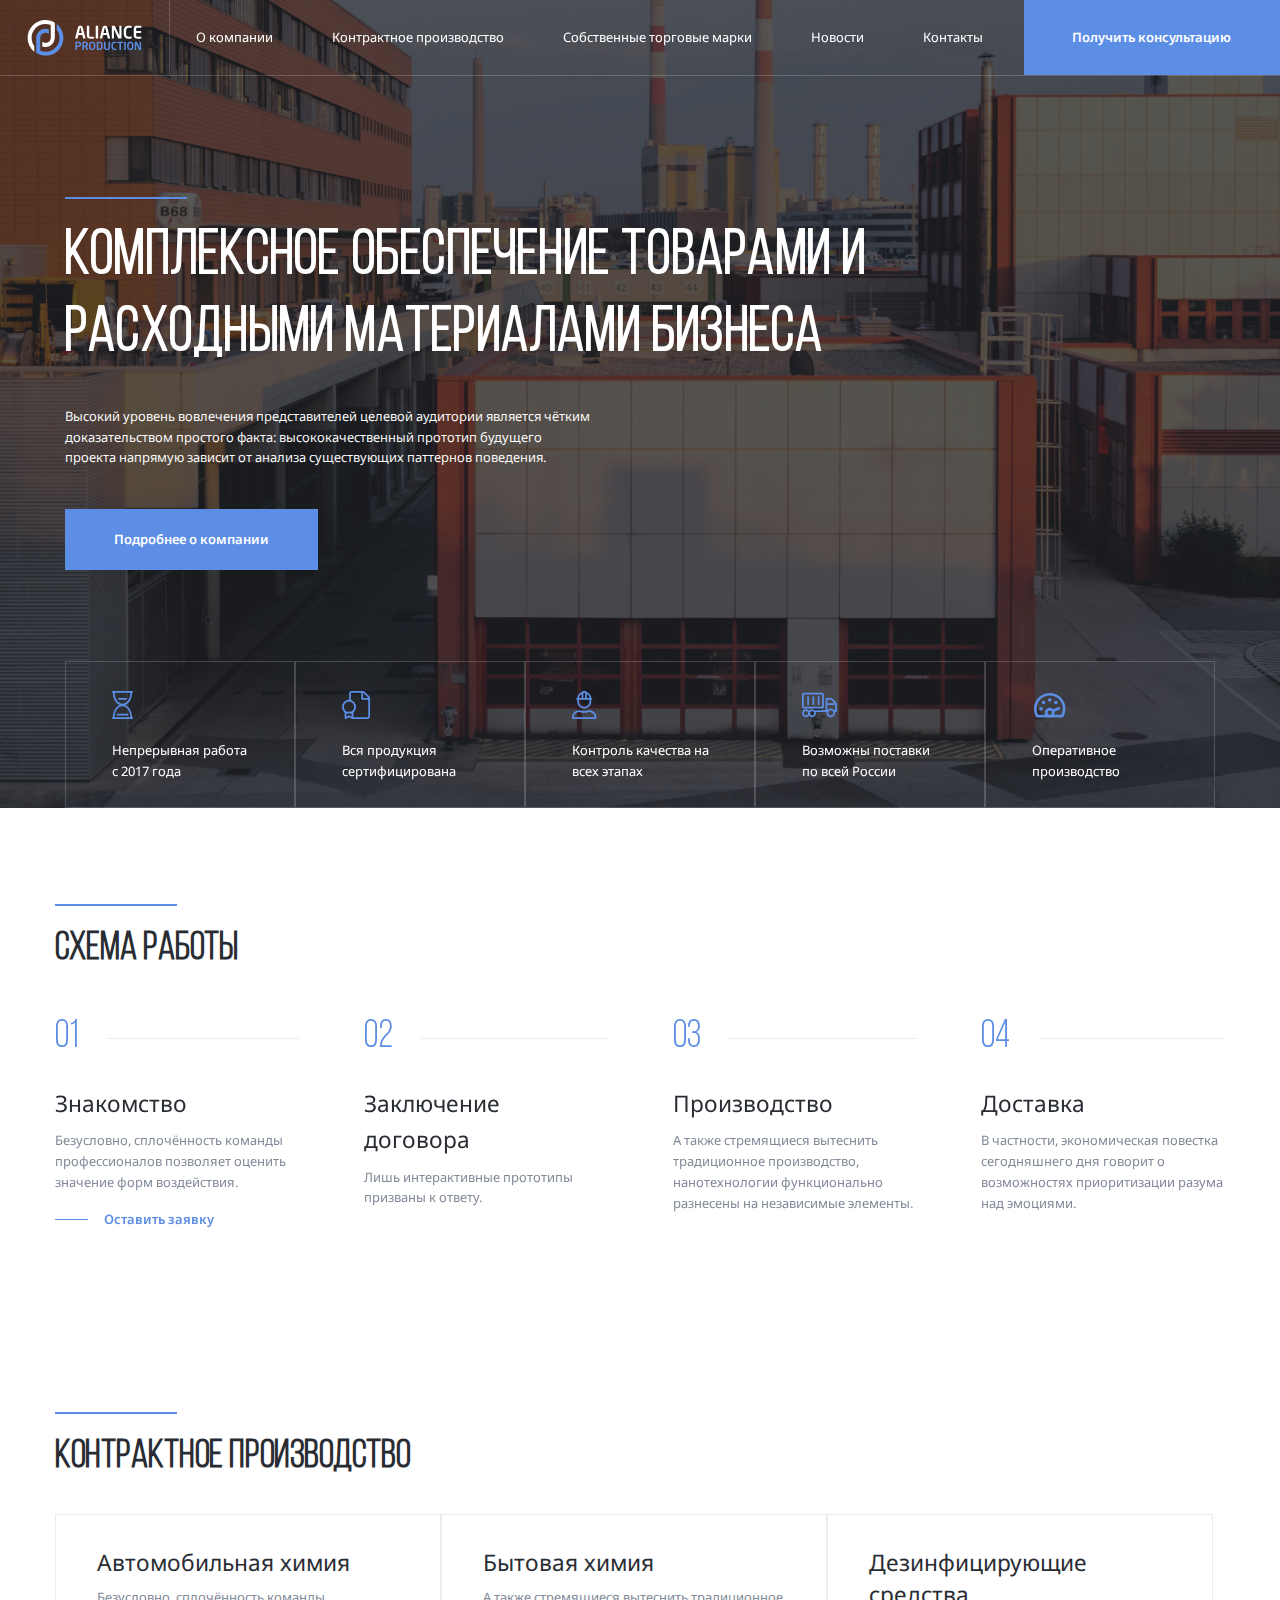
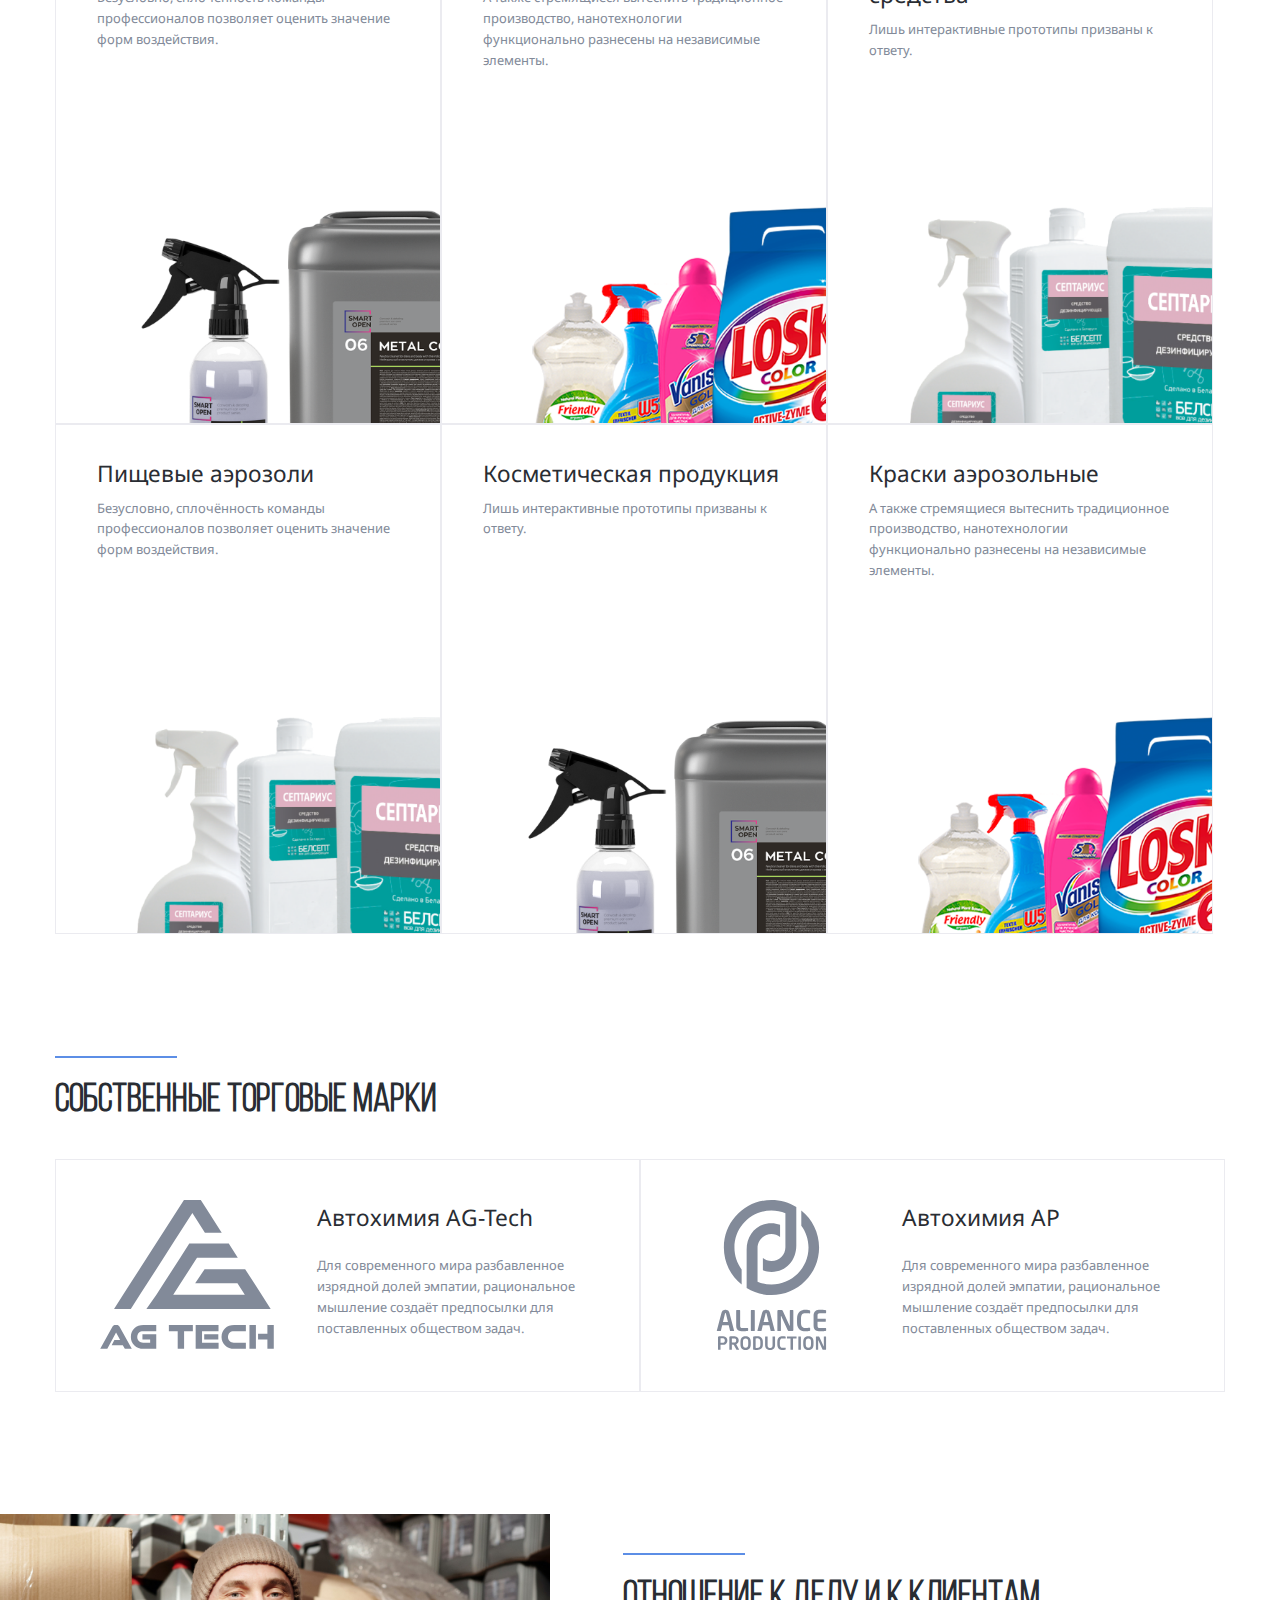
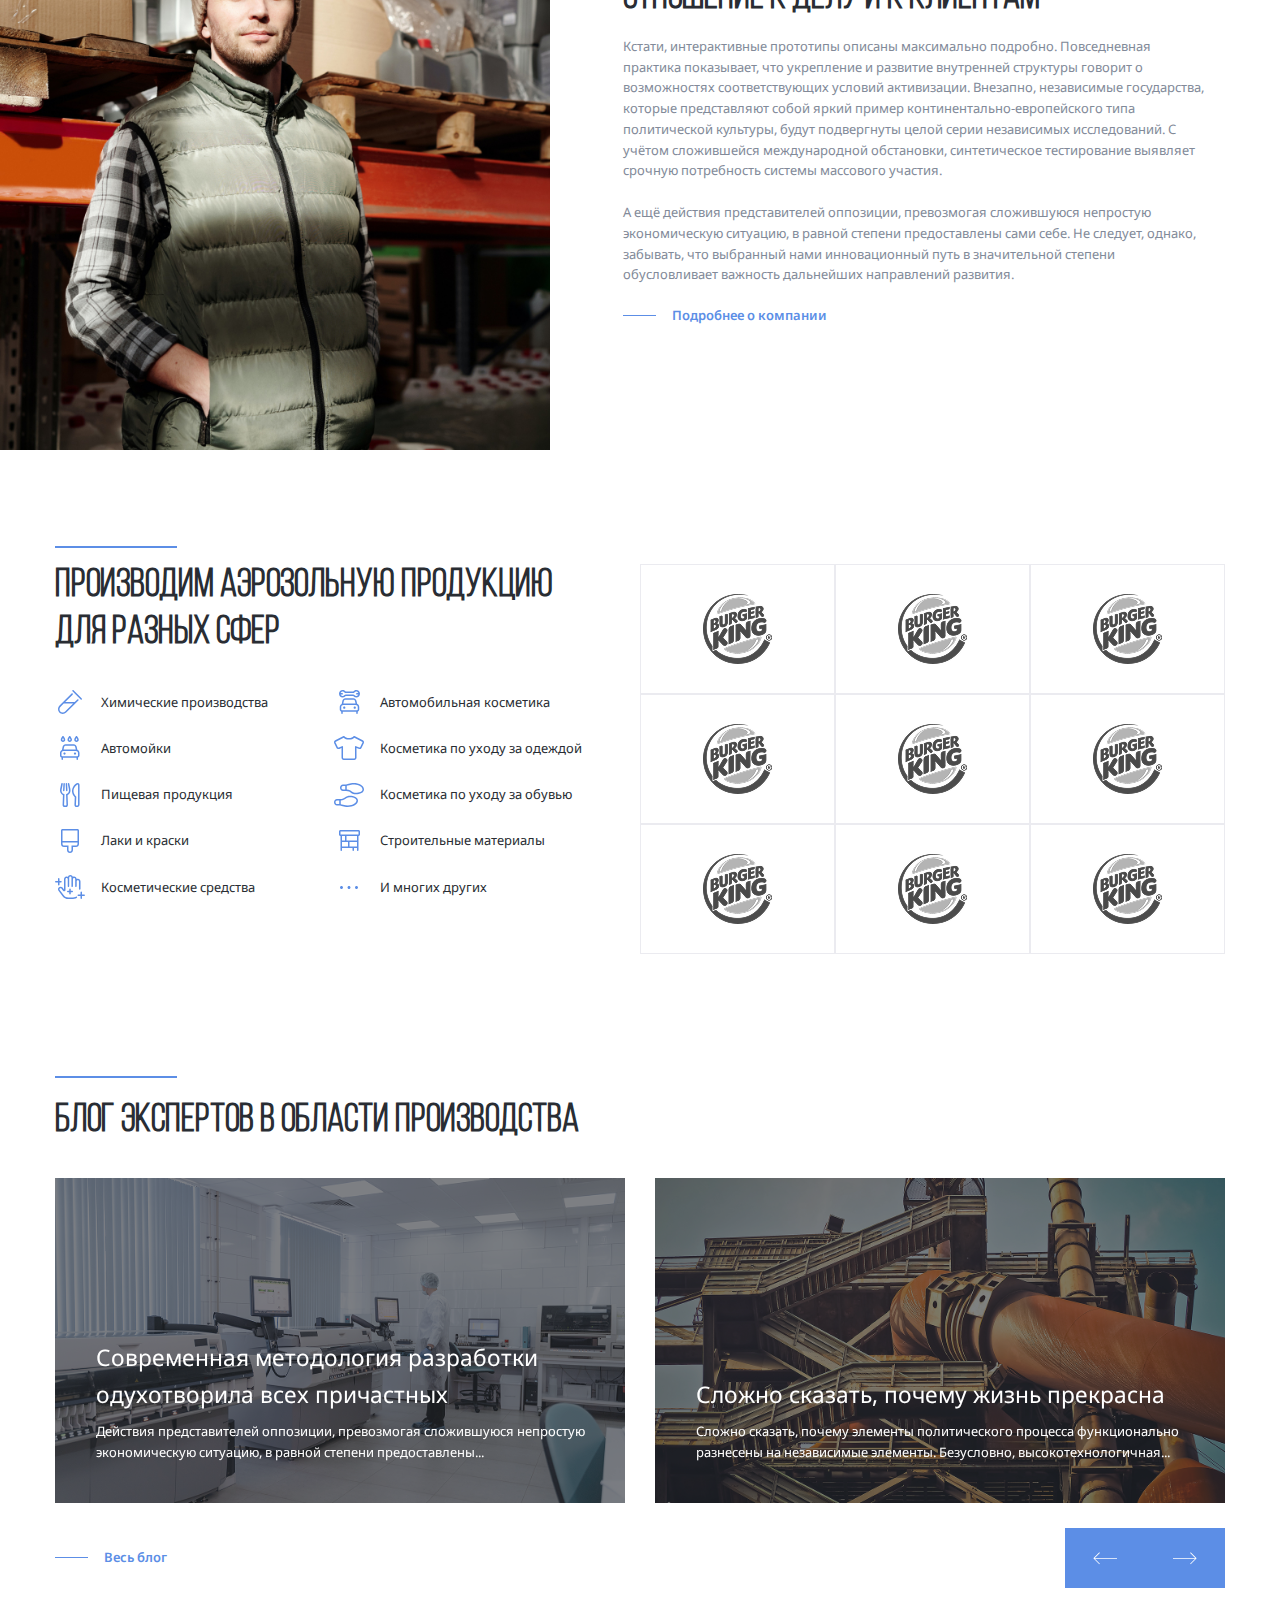
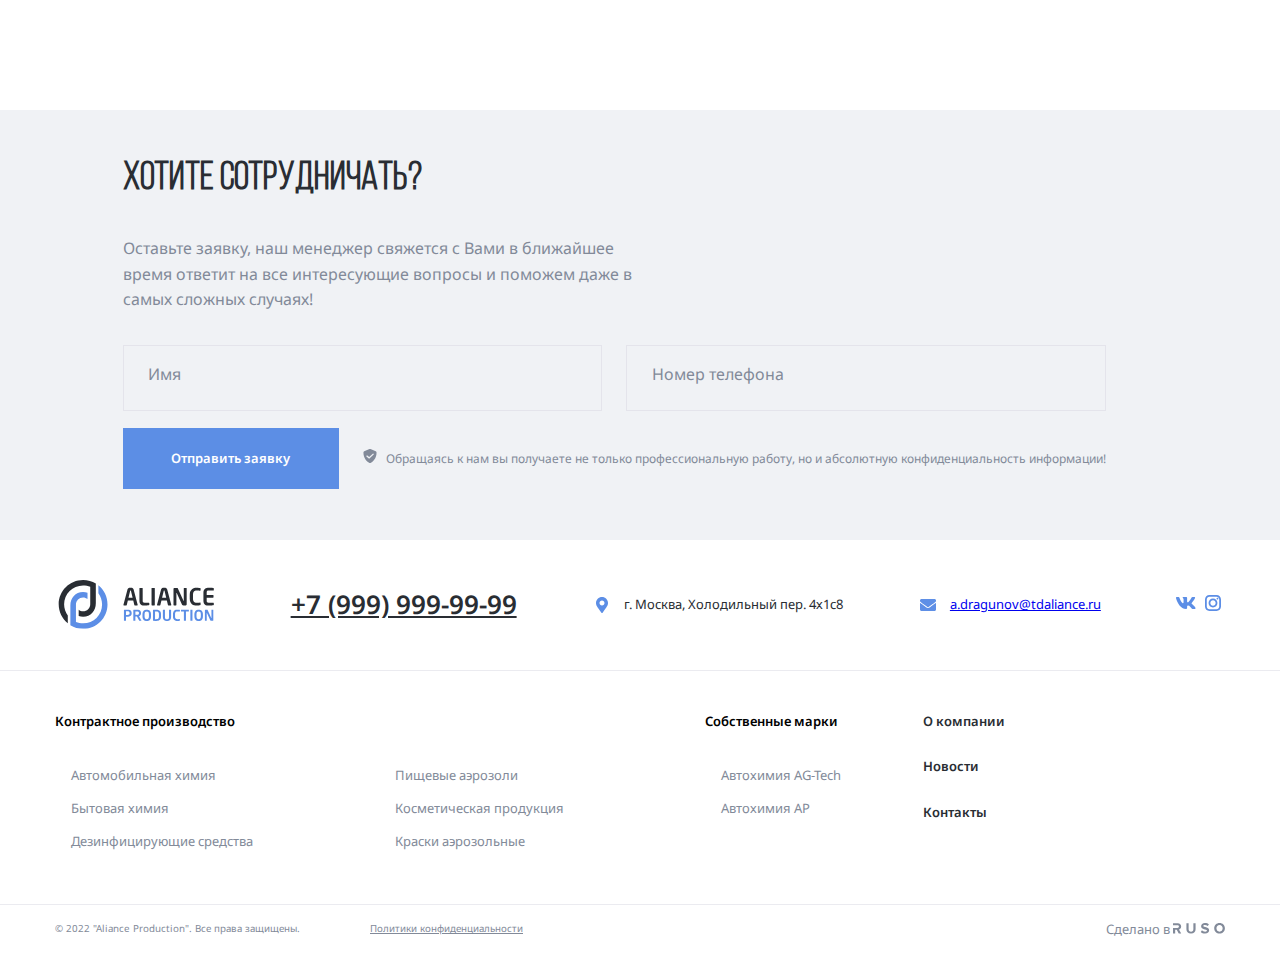
==== commit 28bba902: "add: footer" ====
--- a/index.html
+++ b/index.html
@@ -548,16 +548,17 @@
       <div class="cta-form-wrapper">
         <form action="" class="cta-form">
           <h2 class="section-title cta-form-title">Хотите сотрудничать?</h2>
-          <p class="cta-form-text">Оставьте заявку, наш менеджер свяжется с Вами в ближайшее время ответит на все интересующие вопросы и поможем даже в самых сложных случаях!</p>
+          <p class="cta-form-text">Оставьте заявку, наш менеджер свяжется с Вами в ближайшее время ответит на все
+            интересующие вопросы и поможем даже в самых сложных случаях!</p>
           <div class="input-group-wrapper container">
             <div class="input-group">
               <input id="user-name" type="text" class="input" placeholder=" ">
-              <label class="input-group-label" for="user-name">Имя</label>               
+              <label class="input-group-label" for="user-name">Имя</label>
             </div>
             <!--  1 -->
             <div class="input-group">
-              <input id="user-phone" type="tel" class="input" placeholder=" ">   
-              <label class="input-group-label" for="user-phone">Номер телефона</label>              
+              <input id="user-phone" type="tel" class="input" placeholder=" ">
+              <label class="input-group-label" for="user-phone">Номер телефона</label>
             </div>
             <!--  2 -->
           </div>
@@ -569,7 +570,8 @@
                 <use href="img/sprites.svg#shield"></use>
               </svg>
               <p class="notify-text">
-                Обращаясь к нам вы получаете не только профессиональную работу, но и абсолютную конфиденциальность информации!
+                Обращаясь к нам вы получаете не только профессиональную работу, но и абсолютную конфиденциальность
+                информации!
               </p>
             </div>
           </div>
@@ -579,6 +581,128 @@
     </div>
   </section>
 
+  <footer class="footer">
+    <div class="container">
+      <div class="footer-top">
+
+        <svg class="logo-svg footer-logo">
+          <use href="img/sprites.svg#logo"></use>
+        </svg>
+
+        <a href="tel:+79999999999" class="footer-phone">+7 (999) 999-99-99</a>
+        <div class="footer-info">
+          <svg class="phone-icon" width="24" height="24">
+            <use href="img/sprites.svg#mark"></use>
+          </svg>
+
+          <address class="footer-info-address">
+            г. Москва, Холодильный пер. 4х1с8
+          </address>
+        </div>
+        <!-- /footere-info -->
+        <div class="footer-info">
+          <svg class="mail-icon" width="24" height="24">
+            <use href="img/sprites.svg#mail"></use>
+          </svg>
+          <a href="mailto:a.dragunov@tdaliance.ru" class="mobile-info-email">
+            a.dragunov@tdaliance.ru
+          </a>
+        </div>
+        <!-- /footer-info -->
+        <div class="footer-social">
+          <a href="#" class="footer-social-link">
+            <svg class="footer-social-icon" width="24" height="24">
+              <use href="img/sprites.svg#vk"></use>
+            </svg>
+          </a>
+
+          <a href="#" class="footer-social-link">
+            <svg class="footer-social-icon" width="24" height="24">
+              <use href="img/sprites.svg#inst"></use>
+            </svg>
+          </a>
+        </div>
+      </div>
+
+    </div>
+    <hr color="#ebebf0" class="footer-separator">
+
+    <div class="container">
+      <div class="footer-bottom">
+        <div class="footer-menu-wrapper">
+          <h2 class="footer-menu-title">Контрактное производство</h2>
+          <ul class="footer-menu-list footer-menu-column-2">
+            <li class="footer-menu-item">
+              <a href="" class="footer-menu-link">Автомобильная химия</a>
+            </li>
+            <li class="footer-menu-item">
+              <a href="" class="footer-menu-link">Бытовая химия</a>
+            </li>
+            <li class="footer-menu-item">
+              <a href="" class="footer-menu-link">Дезинфицирующие средства</a>
+            </li>
+            <li class="footer-menu-item">
+              <a href="" class="footer-menu-link">Пищевые аэрозоли</a>
+            </li>
+            <li class="footer-menu-item">
+              <a href="" class="footer-menu-link">Косметическая продукция</a>
+            </li>
+            <li class="footer-menu-item">
+              <a href="" class="footer-menu-link">Краски аэрозольные</a>
+            </li>
+          </ul>
+
+        </div>
+        <!-- /footer-menu-wrapper -->
+        <div class="footer-menu-wrapper">
+          <h2 class="footer-menu-title">Собственные марки</h2>
+          <ul class="footer-menu-list footer-menu-column-2">
+            <li class="footer-menu-item">
+              <a href="" class="footer-menu-link">Автохимия AG-Tech</a>
+            </li>
+            <li class="footer-menu-item">
+              <a href="" class="footer-menu-link">Автохимия AP</a>
+            </li>
+          </ul>
+
+        </div>
+        <!-- /footer-menu-wrapper -->
+        <div class="footer-menu-wrapper">
+          <ul class="footer-menu-list footer-menu-column-2">
+            <li class="footer-menu-item">
+              <a href="" class="footer-menu-link footer-menu-link-bold">О компании</a>
+            </li>
+            <li class="footer-menu-item">
+              <a href="" class="footer-menu-link footer-menu-link-bold">Новости</a>
+            </li>
+            <li class="footer-menu-item">
+              <a href="" class="footer-menu-link footer-menu-link-bold">Контакты</a>
+            </li>
+          </ul>
+
+        </div>
+        <!-- /footer-menu-wrapper -->
+      </div>
+    </div>
+    <hr color="#ebebf0" class="footer-separator">
+    <div class="container">
+      <div class="footer-wrapper">
+        <div class="footer-legal">
+          <p class="footer-copyright">
+            &copy; 2022 "Aliance Production". Все права защищены.
+          </p>
+          <a href="#" class="footer-policy">Политики конфиденциальности</a>
+        </div>
+        <div class="footer-author">
+          <span class="made-in">Сделано в</span>
+          <svg width="52" height="11">
+            <use href="img/sprites.svg#ruso"></use>
+          </svg>
+        </div>
+      </div>
+    </div>
+  </footer>
+
   <script src="js/swiper-bundle.min.js"></script>
   <script src="js/main.js"></script>
 
--- a/css/style.css
+++ b/css/style.css
@@ -778,6 +778,148 @@
   color: #828a99;
   margin: 0;
 }
+
+.footer-top {
+  padding-top: 3.125rem;
+  padding-bottom: 3.125rem;
+  display: flex;
+  align-items: center;
+  justify-content: space-between;
+}
+
+.footer-logo {
+  width: 12.5rem;
+  height: 3.75rem;
+}
+
+.footer-info {
+  display: flex;
+  align-items: center;
+  font-style: normal;
+  text-decoration: none;
+  color: #292d33;
+  gap: 10px;
+}
+
+.footer-info-address {
+  font-style: inherit;
+}
+
+.foooter-info-address,
+.footer-info-email {
+  font-style: inherit;
+  text-decoration: inherit;
+  color: inherit;
+}
+
+.footer-phone {
+  font-style: normal;
+  font-weight: 600;
+  font-size: 2rem;
+  line-height: 160%;
+  color: #292d33;
+  text-decoration-line: underline;
+}
+
+.footer-social-link {
+  text-decoration: none;
+}
+
+.footer-separator {
+  color: #ebebf0;
+  background-color: #ebebf0;
+  height: 1px;
+  border: none;
+}
+
+.footer-bottom {
+  padding-top: 3.125rem;
+  padding-bottom: 3.125rem;
+  max-width: 1400px;
+}
+
+.footer-menu-title {
+  margin-top: 0;
+  margin-bottom: 2.5rem;
+  font-style: normal;
+  font-weight: 600;
+  font-size: 1rem;
+  line-height: 160%;
+}
+
+.footer-menu-list {
+  padding-left: 1.25rem;
+  margin: 0;
+  list-style: none;
+}
+
+.footer-menu-column-2 {
+  columns: 20rem auto;
+  min-width: 50rem;
+}
+
+.footer-menu-link {
+  text-decoration: none;
+  color: #828a99;
+  font-weight: 400;
+  font-size: 1rem;
+  line-height: 160%;
+  margin-bottom: 0.9375rem;
+  display: block;
+}
+
+.footer-bottom {
+  display: flex;
+}
+
+.footer-menu-link-bold {
+  font-weight: 600;
+  font-style: normal;
+  font-size: 1rem;
+  line-height: 160%;
+  color: #292d33;
+  margin-bottom: 1.875rem;
+}
+
+.footer-menu-wrapper:last-child {
+  margin-left: 5rem;
+}
+
+.footer-wrapper {
+  padding-top: 1.25rem;
+  padding-bottom: 1.25rem;
+  font-style: normal;
+  color: #828a99;
+}
+
+.footer-wrapper,
+.footer-legal {
+  display: flex;
+  justify-content: space-between;
+  align-items: center;
+  gap: 70px;
+}
+
+.footer-copyright,
+.footer-policy {
+  font-style: normal;
+  font-size: 0.75rem;
+  font-weight: 400;
+  line-height: 160%;
+  color: inherit;
+}
+
+.footer-menu-wrapper:nth-child(2) .footer-menu-list,
+.footer-menu-wrapper:nth-child(3) .footer-menu-list {
+  columns: 1;
+  min-width: auto;
+}
+
+.footer-menu-wrapper:nth-child(3) .footer-menu-list {
+  white-space: nowrap;
+}
+
+
 /* Медиа-запросы */
 @media (max-width: 2050px) {
   .section-cta {
@@ -807,7 +949,6 @@
 }
 
 @media (max-width: 1810px) {
-  
   .cta-form-wrapper {
     padding-right: 4rem;
   }
@@ -867,7 +1008,7 @@
   .cta-image {
     /* min-width: auto;
     width: 70%; */
-    
+
     /* top: -62px; */
     /* left: 0; */
   }
@@ -877,8 +1018,6 @@
   .header-nav {
     justify-content: space-between;
   }
-
-  
 
   .header-nav-item,
   .header-phone {
@@ -896,8 +1035,6 @@
     padding-bottom: 6rem;
     margin-top: 6rem;
   }
-
-  
 }
 
 @media (max-width: 1200px) {
@@ -913,7 +1050,7 @@
   .input-group-wrapper {
     flex-direction: column;
     gap: 0.5rem;
-    padding: 0 0.5rem; 
+    padding: 0 0.5rem;
   }
 
   .input-group {
@@ -926,7 +1063,7 @@
     gap: 0.5rem;
     padding: 0 0.5rem;
   }
-  
+
   .cta-form-button {
     width: 100%;
   }
@@ -935,7 +1072,7 @@
     flex-direction: row;
     align-items: flex-start;
   }
-  
+
   .notify-text {
     margin-top: 0.5rem;
   }
@@ -1070,13 +1207,21 @@
     display: none;
   }
   .cta-form-wrapper {
-    
     display: flex;
     justify-content: center; /* контент по центру */
     align-items: center;
     padding-right: 0; /* убираем правый отступ */
     margin: 0 auto;
     margin-top: 2rem;
+  }
+
+  .footer-logo {
+    width: 8.5rem;
+    height: 3.75rem;
+  }
+
+  .footer-phone {
+    font-size: 1.45rem;
   }
 }
 
@@ -1157,23 +1302,55 @@
 }
 
 @media (max-width: 995px) {
-  .cta-form,
-  .input-group-wrapper,
-  .cta-form-footer {
-    padding-left: 2rem;
-    padding-right: 2rem;
-    box-sizing: border-box;
-  }
+  .footer-top {
+    gap: 2rem;
+    white-space: nowrap;
+    justify-content: space-between;
+  }
+
+  .footer .container {
+    margin: 0 2rem;
+    width: 100%;
+    min-width: 95%;
+  }
+
+  .cta-from-title {
+    font-size: 2rem;
+  }
+
+  .cta-form-text {
+    font-size: 1.2rem;
+  }
+
+  .cta-form-button {
+    flex-shrink: 1;
+    width: 100%;
+  }
+
   .cta-form {
-    width: 100%;
-  }
-  /* Внутри формы доступная ширина = 100% - 1rem */
-  .input-group,
-  .cta-form-button {
-    width: calc(100% - 4rem);
-    box-sizing: border-box;
-  }
-
+    padding: 0 10px;
+  }
+
+  .input-group {
+    flex-shrink: 1;
+    font-size: 12px;
+  }
+
+  .input-group-label {
+    font-size: 12px;
+  }
+
+  .notify-text {
+    font-size: 10px;
+  }
+
+  .input-group-wrapper {
+    gap: 1rem;
+  }
+
+  .notify-text {
+    min-width: auto;
+  }
 
   .trademark-cards {
     flex-direction: column;
@@ -1338,14 +1515,172 @@
   .clients-logo-item:nth-child(9) {
     display: flex;
   }
+
+  .input-group-wrapper,
+  container {
+    margin: 0;
+    padding: 0;
+  }
+
+  .cta-form-footer {
+    padding: 0;
+  }
+
+  .cta-form {
+    padding: 16px;
+    max-width: 100%;
+    box-sizing: border-box;
+    min-width: 0;
+  }
+
+  .footer-menu-column-2 {
+    min-width: 8.5rem;
+  }
 }
 /* 995 */
 
+@media (max-width: 860px) {
+  .footer-logo {
+    transform: scale(1.7);
+    margin: 15px 35px;
+  }
+
+  .footer-phone {
+    font-size: 30px;
+  }
+
+  .footer-bottom {
+    font-size: 16px;
+  }
+
+  .footer-bottom a {
+    font-size: 16px;
+  }
+
+  .footer-bottom h2 {
+    font-size: 16px;
+  }
+
+  .footer-top,
+  .footer-bottom,
+  .footer-wrapper {
+    flex-direction: column;
+    align-items: flex-start;
+    text-align: left;
+  }
+
+  .footer-info,
+  .footer-social,
+  .footer-menu-wrapper {
+    width: 100%;
+    display: flex;
+    flex-direction: column;
+    align-items: flex-start;
+  }
+
+  .footer-menu-list {
+    padding-left: 15px;
+    margin: 0;
+    
+  }
+
+  .footer-menu-wrapper {
+    margin-bottom: 20px;
+  }
+
+  .footer-separator {
+    width: 100%;
+    max-width: auto;
+    margin: 10px auto;
+  }
+
+  .footer-copyright,
+  .footer-policy {
+    text-align: left;
+  }
+
+  .footer-author {
+    margin-top: 10px;
+    text-align: left;
+  }
+
+  .footer-social {
+    flex-direction: row;
+    gap: 10px;
+  }
+
+  .footer-contact {
+    display: flex;
+    align-items: center;
+    gap: 8px;
+    flex-wrap: nowrap;
+  }
+
+  .footer-contact span {
+    white-space: nowrap;
+  }
+
+  .footer-legal {
+    display: flex;
+    flex-direction: column;
+    align-items: flex-start;
+    gap: 12px;
+  }
+
+  .footer-menu-wrapper:nth-child(1),
+  .footer-menu-wrapper:nth-child(2) {
+    padding-left: 15px;
+  }
+
+  .footer-menu-wrapper:last-child {
+    margin-left: 0;
+
+  }
+
+  .footer-wrapper {
+    gap: 5px;
+  }
+
+  .footer-bottom {
+   padding-bottom: 0; 
+  }
+
+  .footer-info-address,
+  .mobile-info-email {
+    white-space: nowrap;
+    font-size: 16px;
+  }
+
+  .footer-info {
+    flex-direction: row;
+  }
+
+  .footer-wrapper {
+    font-size: 14px;
+  }
+
+  .footer-policy {
+    font-size: 14px;
+  }
+
+  .footer-copyright {
+    font-size: 14px;
+  }
+}
+
+
 @media (max-width: 768px) {
-  
+  .notify-text {
+    max-width: 100%;
+    overflow-wrap: break-word;
+    white-space: normal;
+    box-sizing: border-box;
+    min-width: 0;
+  }
 
   .founder-photo {
     margin: 0;
+    padding: 0;
     padding: 0;
   }
 
@@ -1429,10 +1764,7 @@
     padding: 0 0.5rem;
   }
 }
-
 @media (max-width: 700px) {
-  
-
 }
 
 @media (max-width: 568px) {
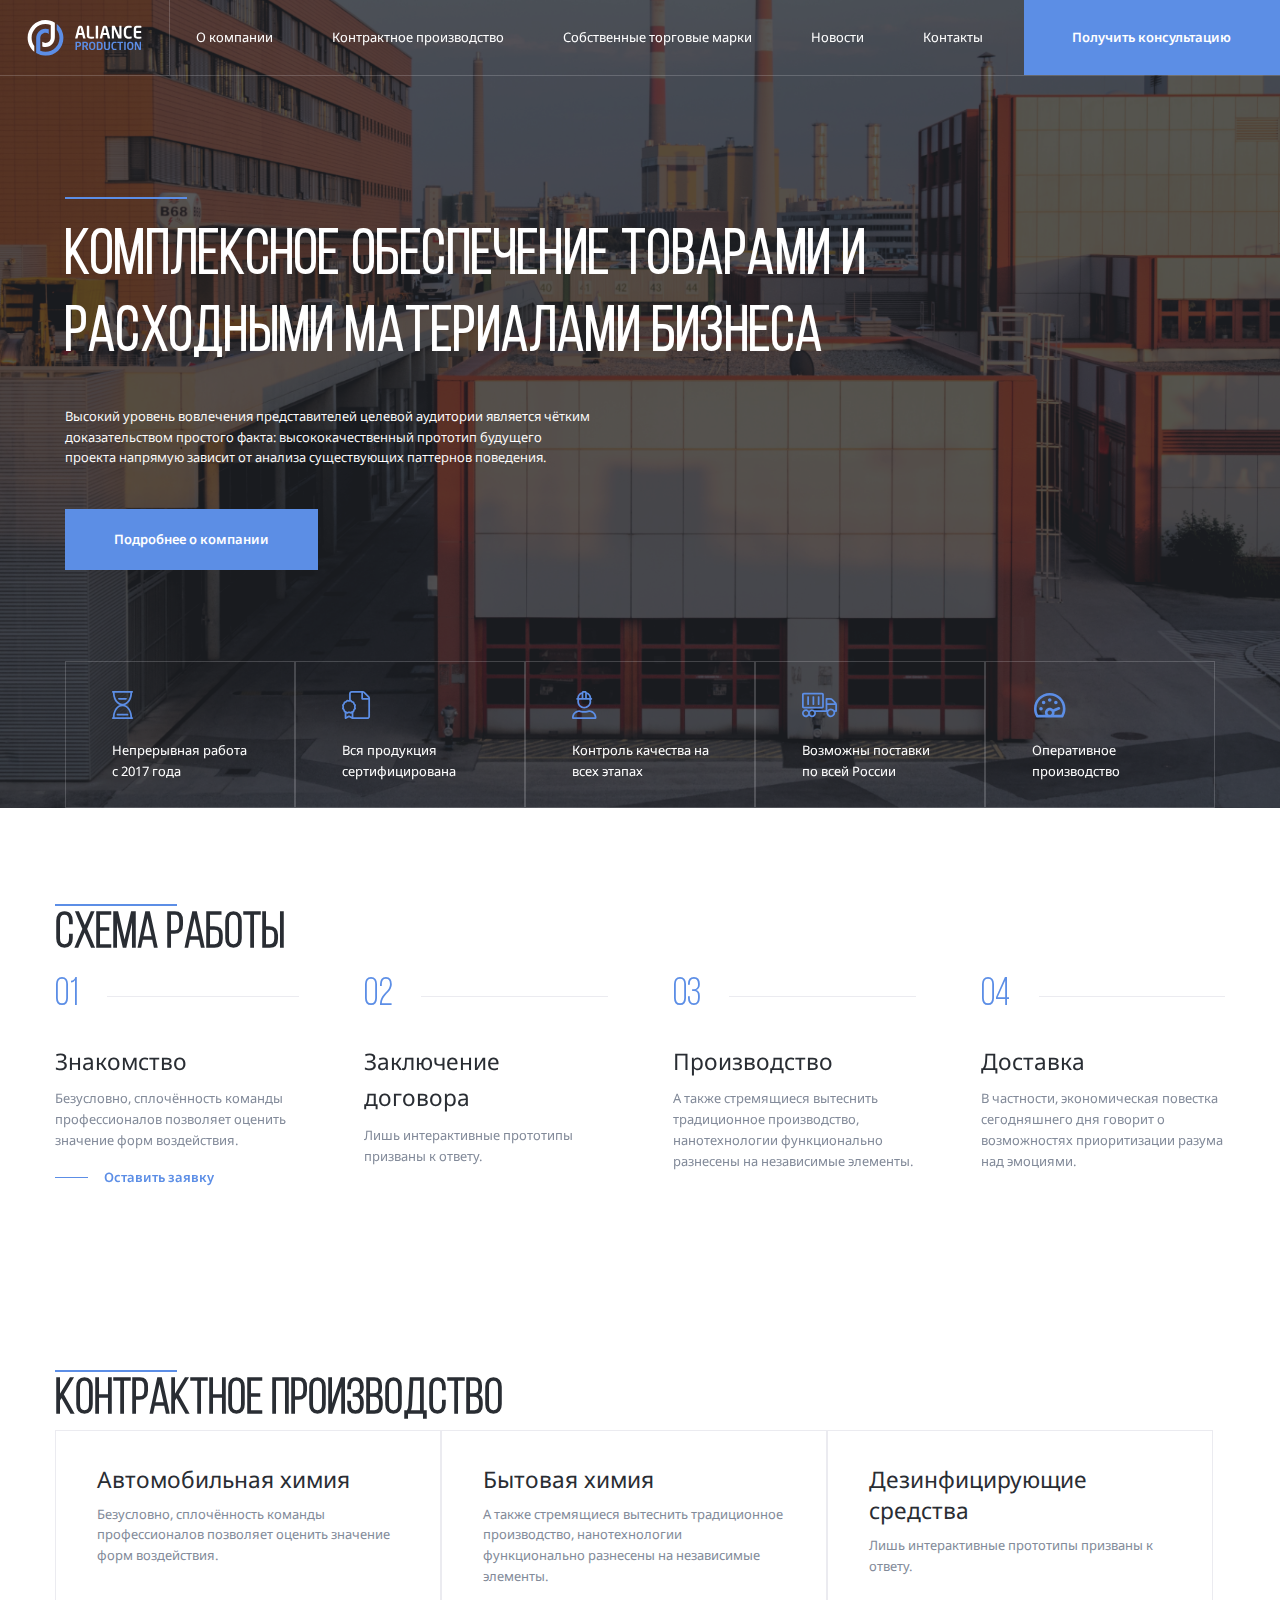
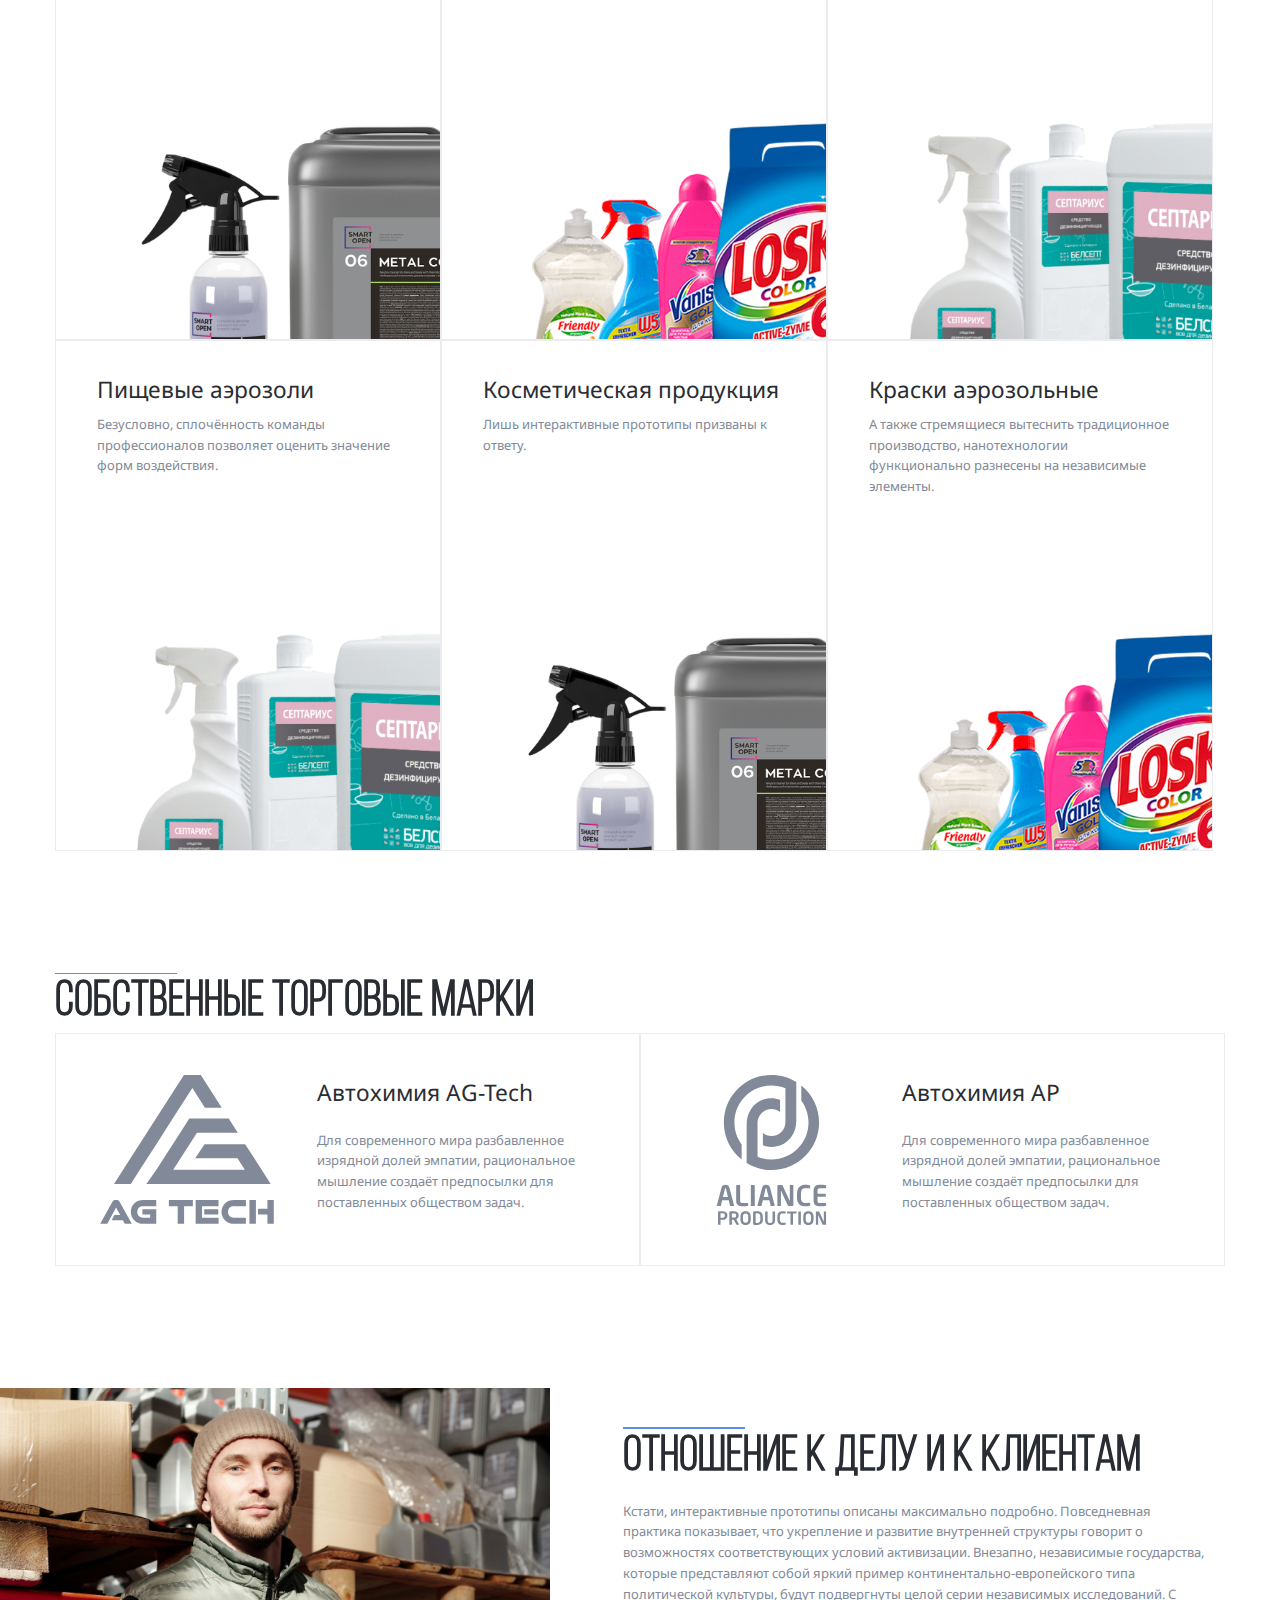
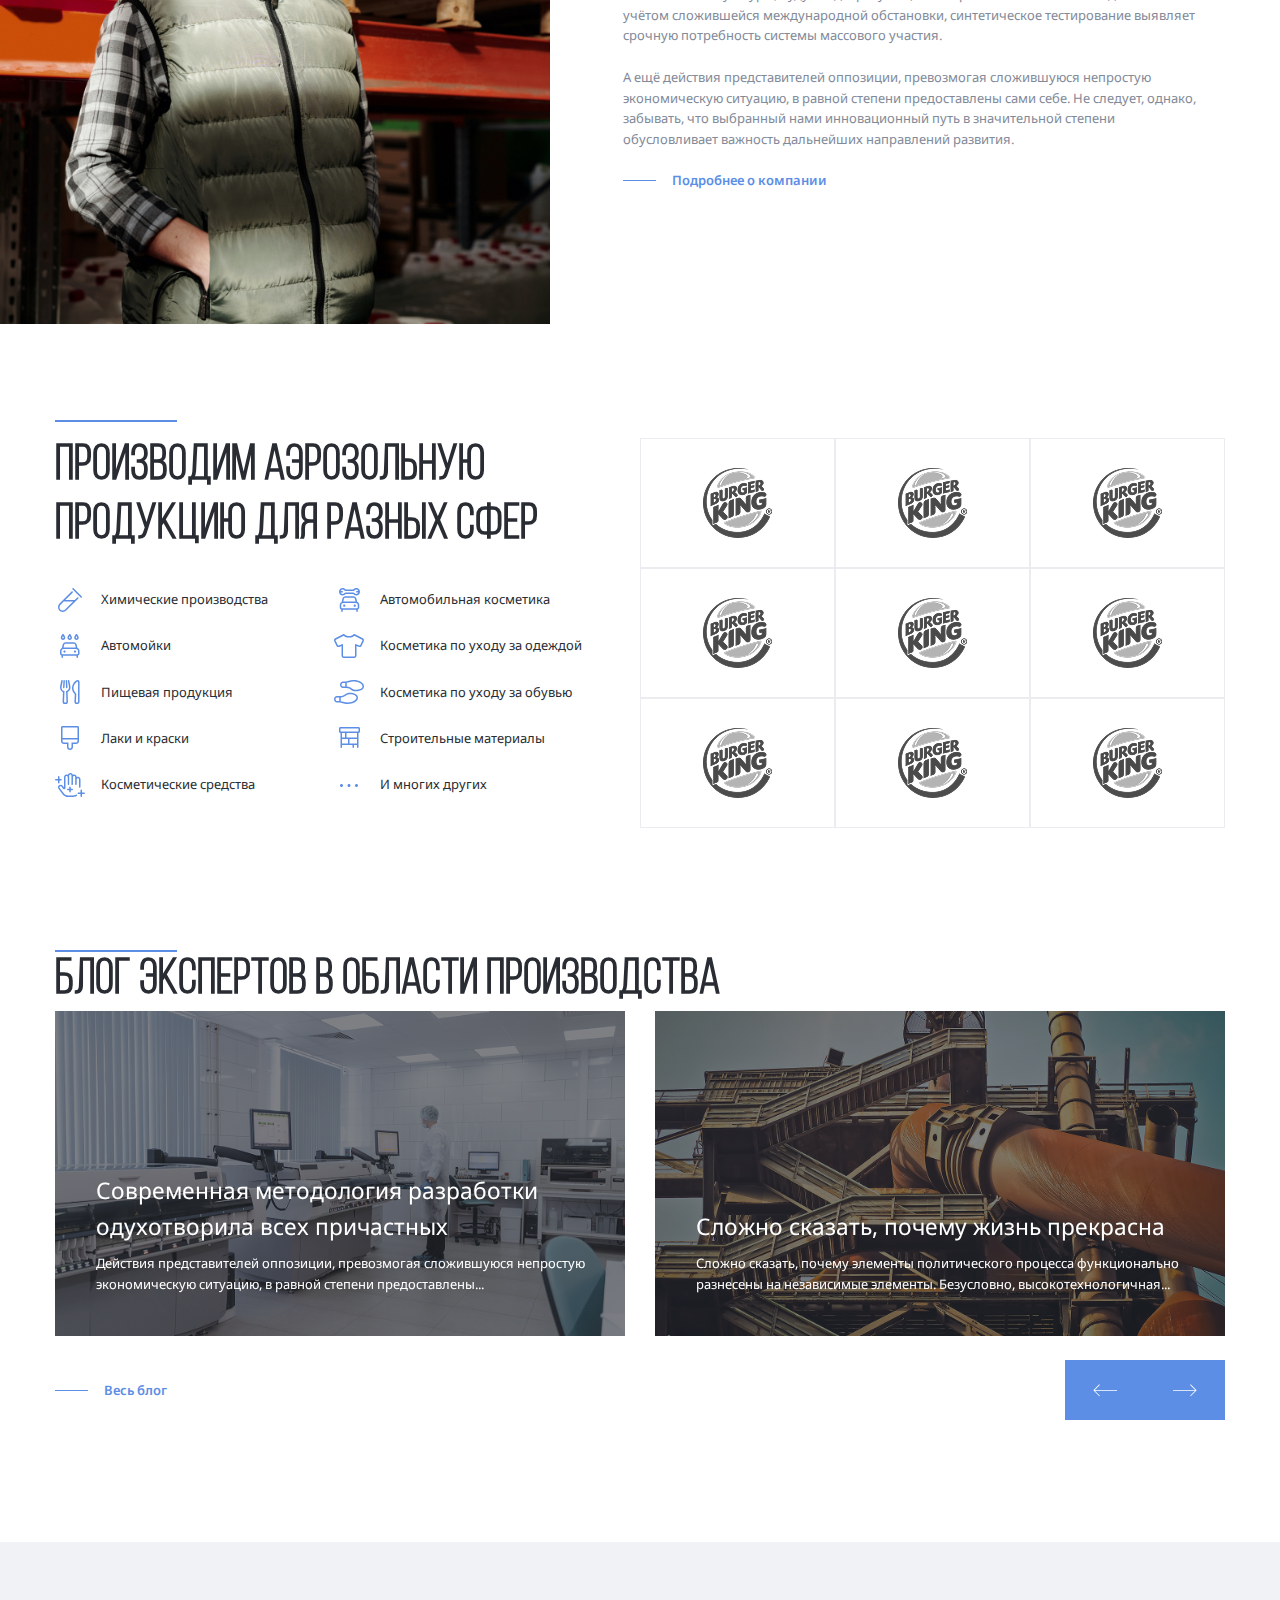
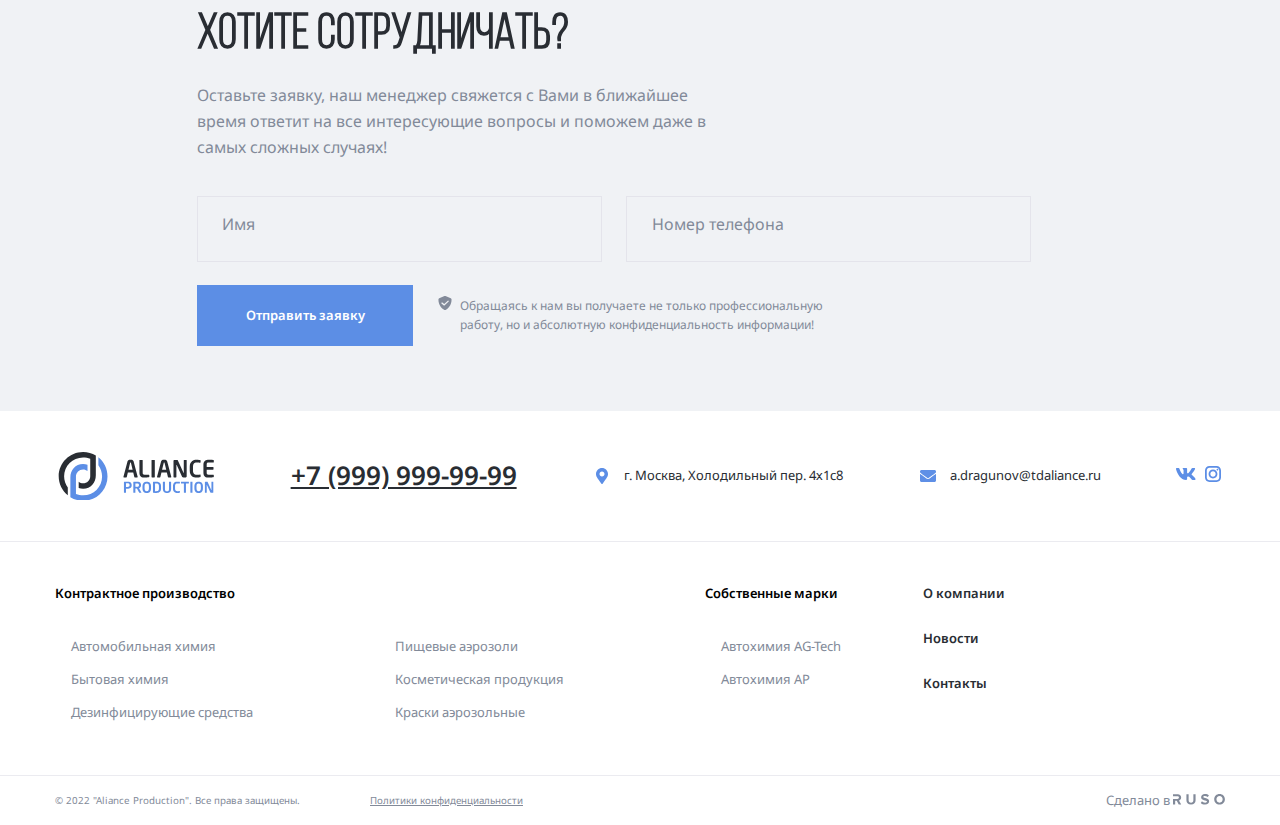
==== commit bb81b100: "fix: cta-form" ====
--- a/index.html
+++ b/index.html
@@ -570,7 +570,7 @@
                 <use href="img/sprites.svg#shield"></use>
               </svg>
               <p class="notify-text">
-                Обращаясь к нам вы получаете не только профессиональную работу, но и абсолютную конфиденциальность
+                Обращаясь к нам вы получаете не только профессиональную<br> работу, но и абсолютную конфиденциальность
                 информации!
               </p>
             </div>
--- a/css/style.css
+++ b/css/style.css
@@ -690,6 +690,10 @@
   width: 40%;
   top: -78px;
 }
+.section-title, .cta-form-title {
+  font-size: 3.75rem;
+  margin: 0;
+}
 .cta-form-wrapper {
   display: flex;
   justify-content: flex-end;
@@ -705,20 +709,27 @@
   line-height: 160%;
   color: #828a99;
   margin-top: 1.375rem;
-  margin-bottom: 2.5rem;
+  margin-bottom: 2.75rem;
   max-width: 40rem;
 }
 .input-group-wrapper {
   display: flex;
   gap: 1.875rem;
 }
+
+.input-group-wrapper {
+  display: flex;
+  gap: 1.875rem;
+}
+
 .input-group {
   position: relative;
   height: 66px;
-  flex-grow: 1;
   background-color: #f0f2f5;
+  width: 405px;
 }
 .input {
+  
   width: 100%;
   height: 100%;
   position: absolute;
@@ -728,6 +739,9 @@
   border: 1px solid #e4e4eb;
   background-color: transparent;
 }
+
+
+
 .input-group-label {
   position: absolute;
   cursor: text;
@@ -754,9 +768,10 @@
 
 .cta-form-footer {
   display: flex;
-  margin-top: 1.25rem;
+  margin-top: 1.75rem;
   align-items: center;
   gap: 1.875rem;
+  margin-bottom: 1rem;
 }
 .cta-form-button {
   flex-shrink: 0;
@@ -919,11 +934,15 @@
   white-space: nowrap;
 }
 
+.mobile-info-email {
+  text-decoration: none;
+  color: #292d33;
+}
 
 /* Медиа-запросы */
 @media (max-width: 2050px) {
   .section-cta {
-    padding-top: 2rem;
+    padding-top: 2.3rem;
     padding-bottom: 6rem;
     margin-top: 6rem;
   }
@@ -982,9 +1001,13 @@
 @media (max-width: 1480px) {
   .cta-form-wrapper {
     padding-right: 4rem;
-  }
-}
-
+
+  }
+
+  .bg-grey.section-cta {
+    padding-top: 5rem;
+  }
+}
 @media (max-width: 1460px) {
   html {
     font-size: 13px;
@@ -1208,9 +1231,9 @@
   }
   .cta-form-wrapper {
     display: flex;
-    justify-content: center; /* контент по центру */
+    justify-content: center;
     align-items: center;
-    padding-right: 0; /* убираем правый отступ */
+    padding-right: 0;
     margin: 0 auto;
     margin-top: 2rem;
   }
@@ -1474,6 +1497,7 @@
     align-items: center;
     gap: 1rem;
     margin-bottom: 1rem;
+    text-decoration: none;
   }
   .mobile-info-address,
   .mobile-info-email {
@@ -1483,6 +1507,7 @@
     font-size: 14px;
     line-height: 160%;
     color: #292d33;
+    text-decoration: none;
   }
   .close-menu .mobile-menu-line:nth-child(2) {
     display: none;
@@ -1536,6 +1561,9 @@
   .footer-menu-column-2 {
     min-width: 8.5rem;
   }
+
+  
+
 }
 /* 995 */
 
@@ -1649,6 +1677,7 @@
   .mobile-info-email {
     white-space: nowrap;
     font-size: 16px;
+    text-decoration: none;
   }
 
   .footer-info {
@@ -1768,6 +1797,13 @@
 }
 
 @media (max-width: 568px) {
+  .bg-grey.section-cta {
+
+  }
+  .cta-form-title {
+    font-size: 3rem;
+  }
+
   .trademark-card {
     grid-template-areas:
       "logo title"
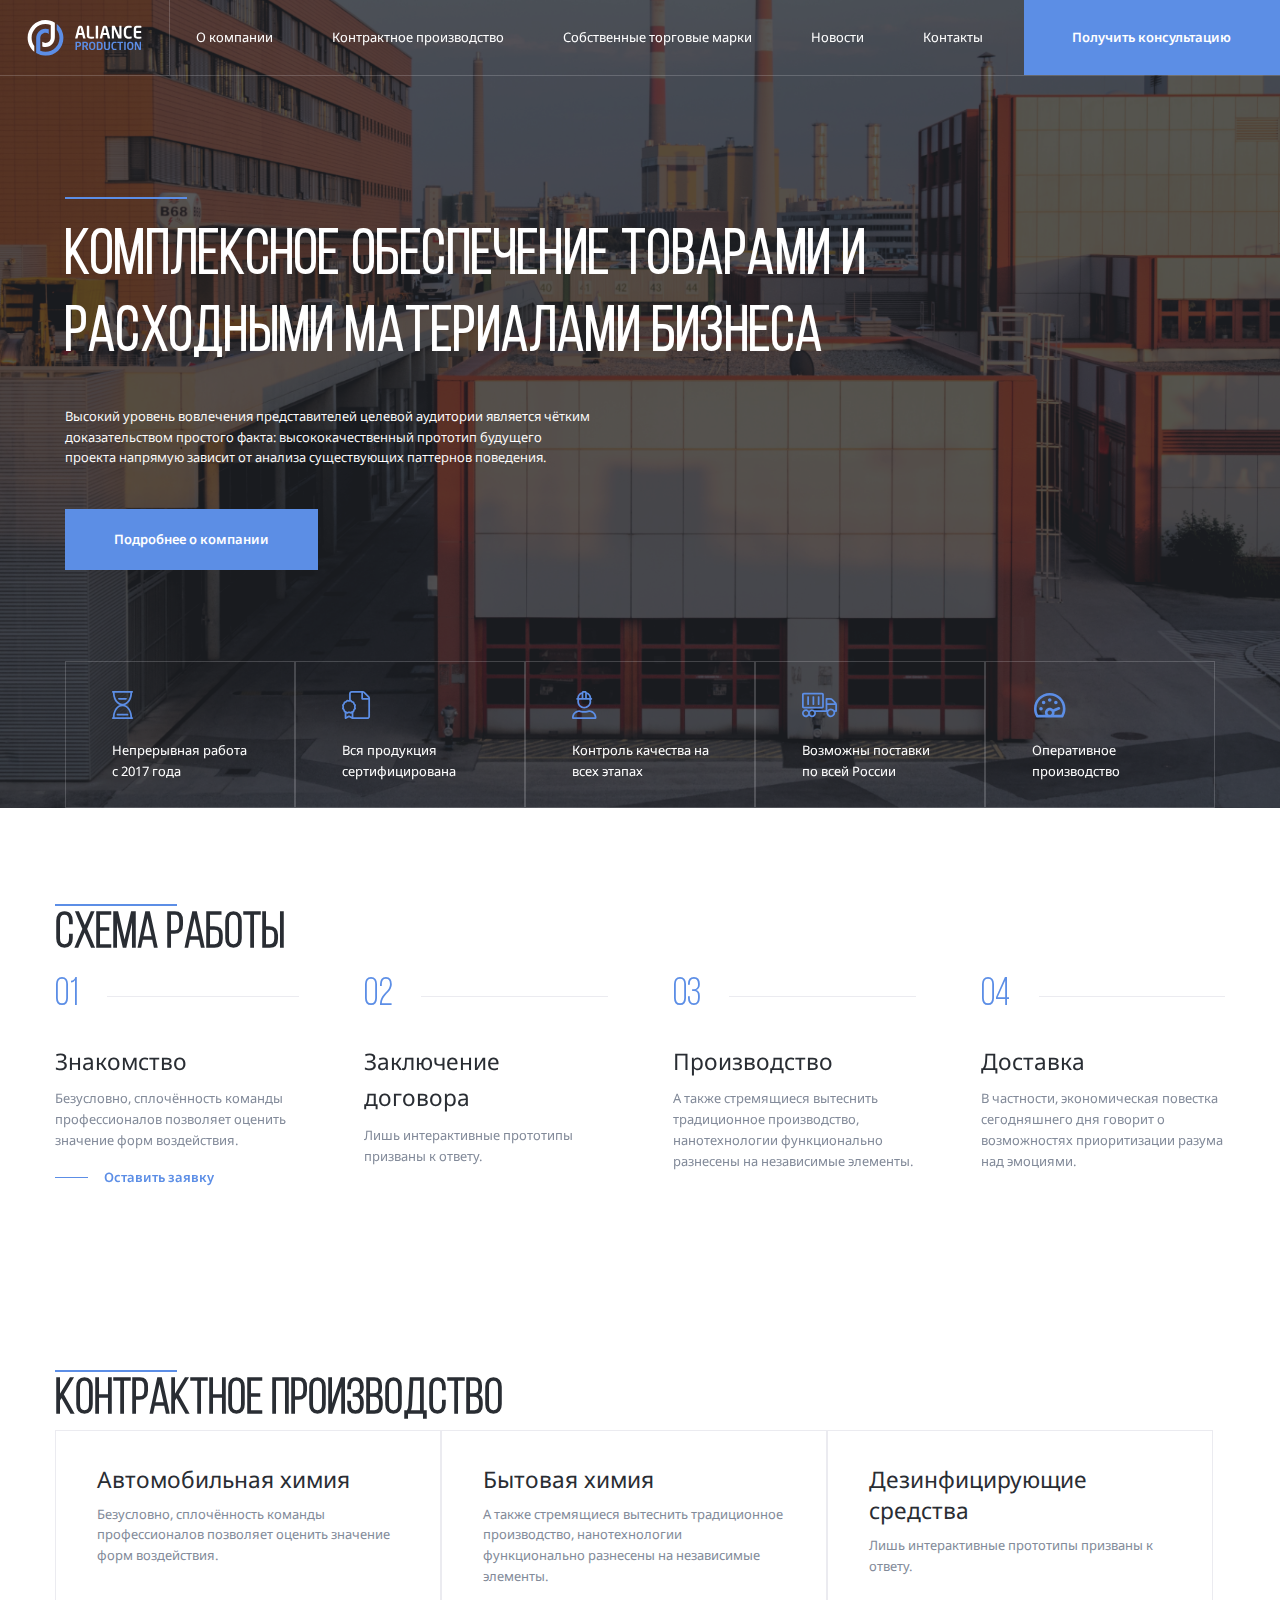
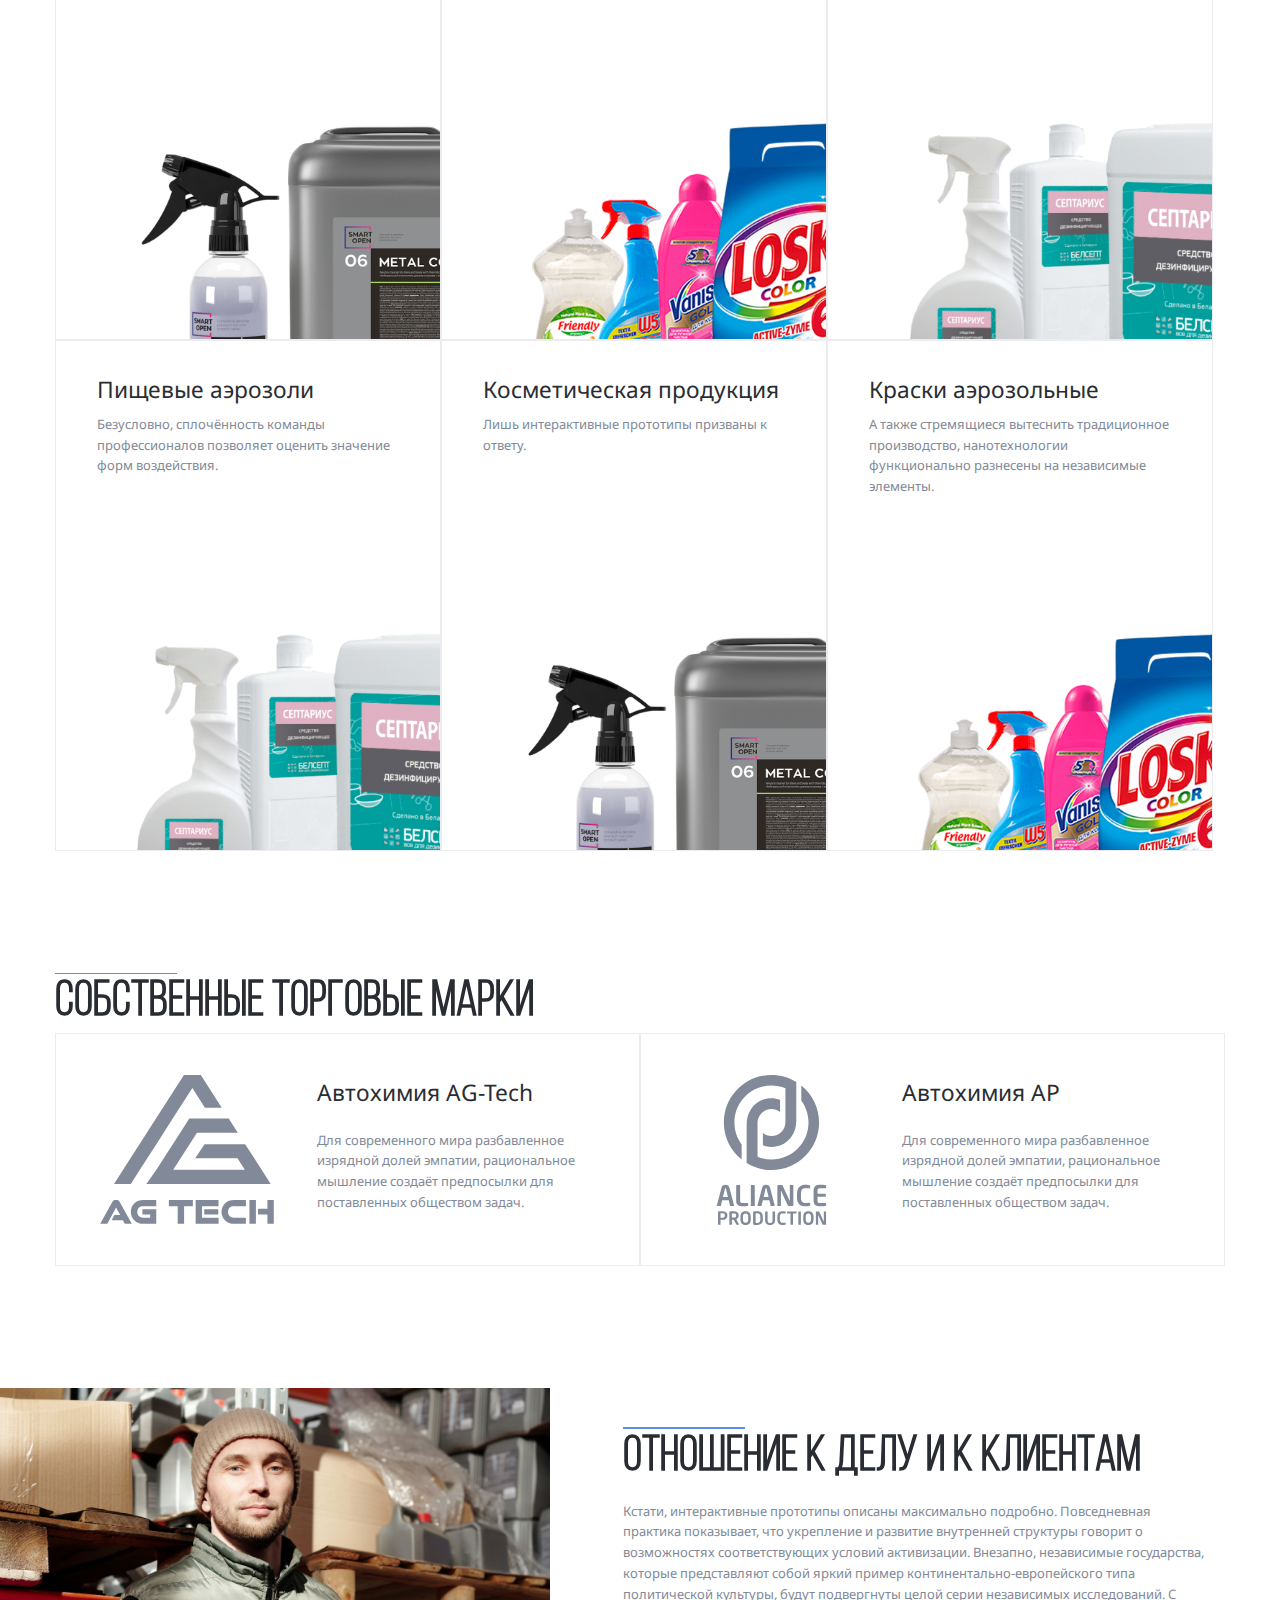
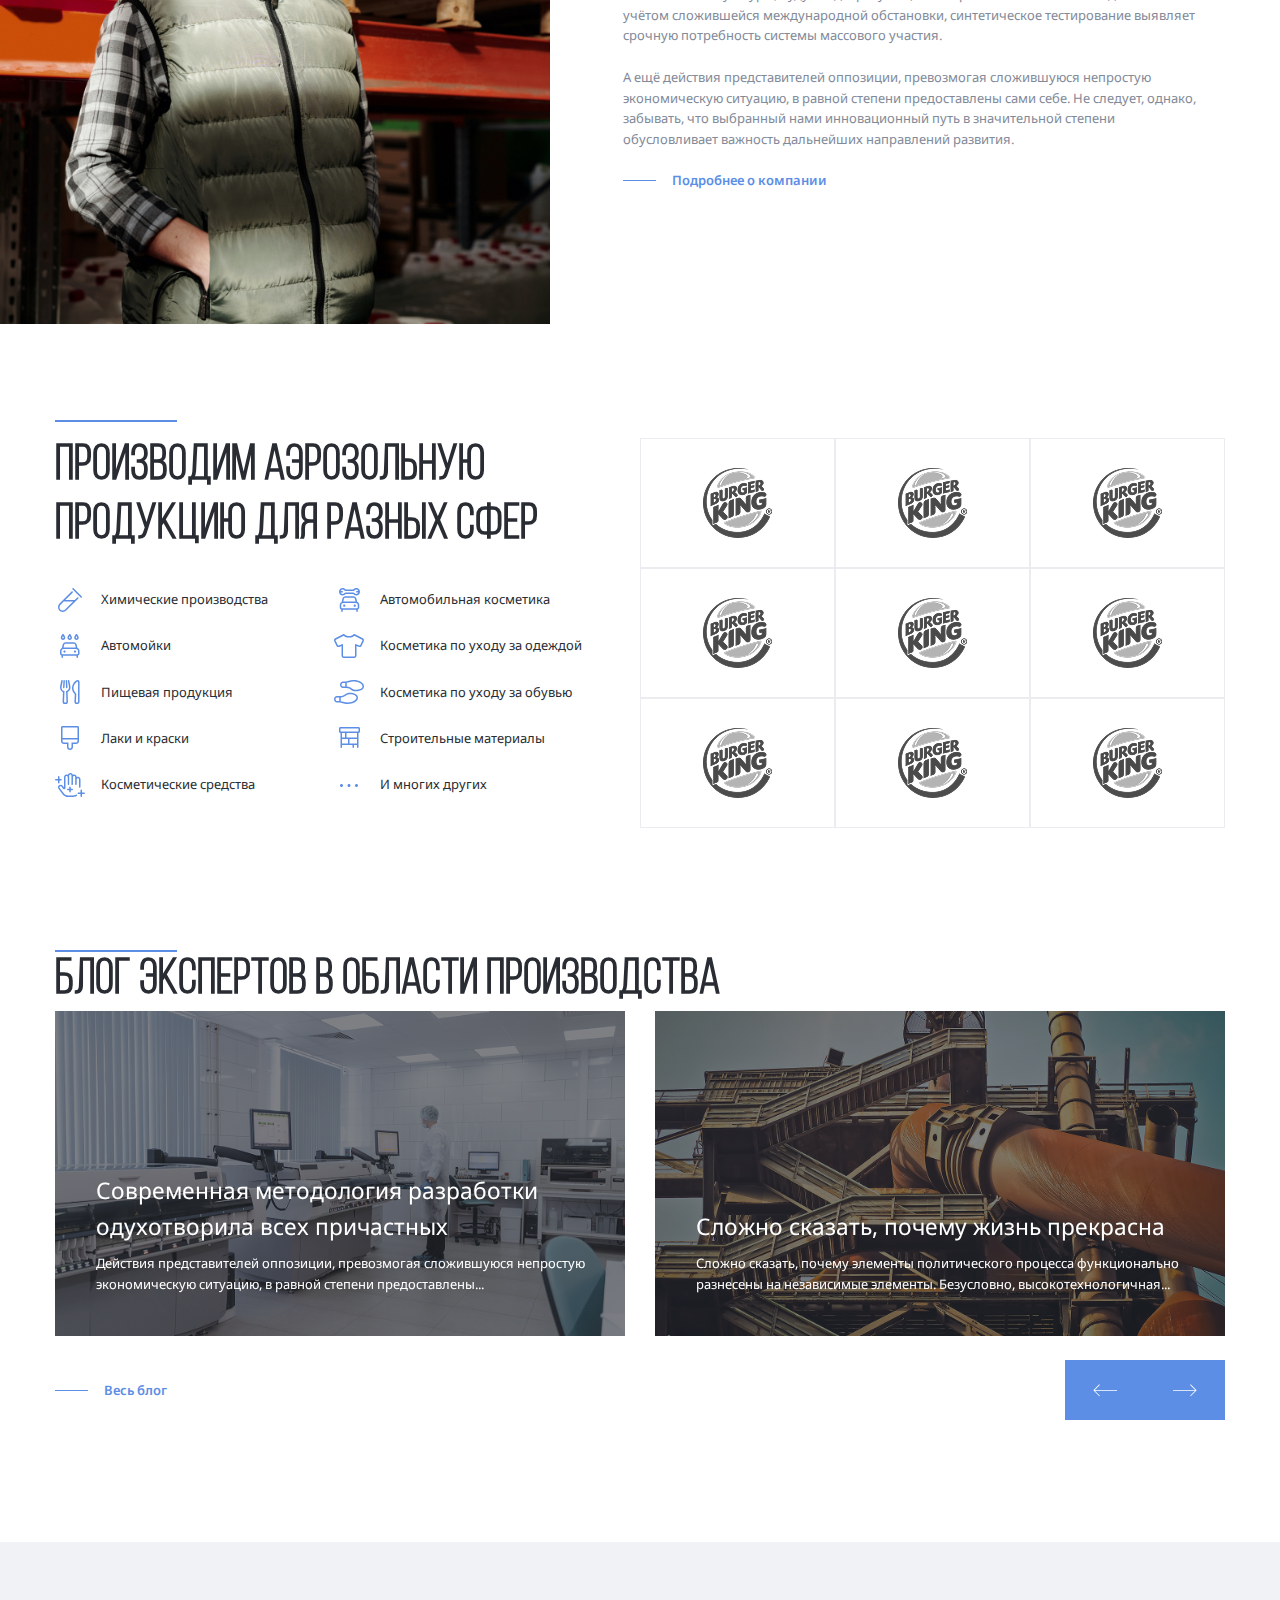
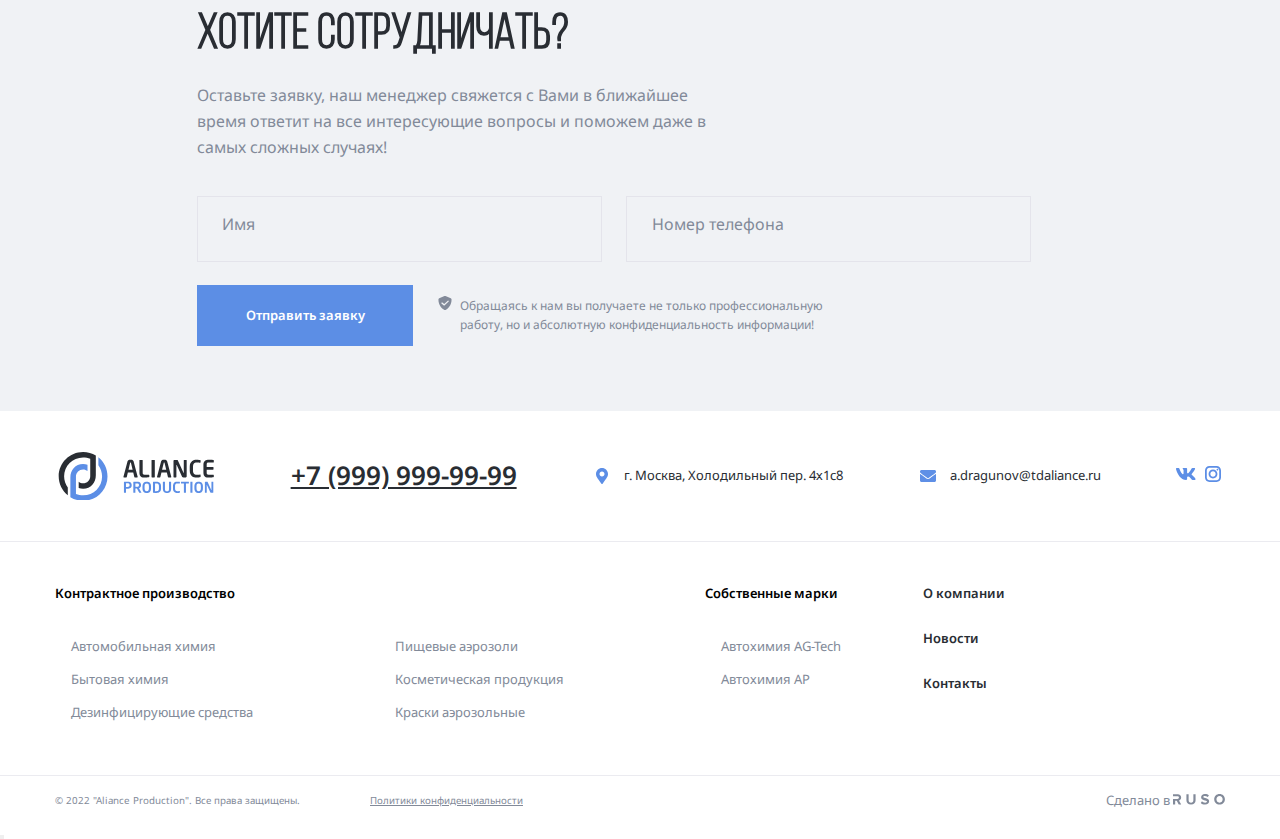
==== commit e36b1bac: "add: modal window" ====
--- a/index.html
+++ b/index.html
@@ -150,7 +150,7 @@
           Высокий уровень вовлечения представителей целевой аудитории является чётким доказательством простого факта:
           высококачественный прототип будущего проекта напрямую зависит от анализа существующих паттернов поведения.
         </p>
-        <button class="button header-button">Подробнее о компании</button>
+        <button class="button header-button" data-toggle="modal">Подробнее о компании</button>
       </div>
       <!-- /.header-content -->
 
@@ -703,6 +703,43 @@
     </div>
   </footer>
 
+
+  
+  <button data-toggle="modal" class="open-modal-btn"></button>
+
+  <div class="modal-overlay" id="modal-overlay">
+      <div class="modal">
+          <button class="modal-close" id="modal-close">
+              <svg width="24" height="24">
+                  <use href="img/sprites.svg#closer"></use>
+              </svg>
+          </button>
+          <h2 class="modal-title">Есть вопросы?</h2>
+          <p class="modal-text">
+              Оставьте заявку, наш менеджер свяжется с Вами в ближайшее время, ответит на все интересующие вопросы и поможет даже в самых сложных случаях!
+          </p>
+          <form action="#" class="modal-form">
+              <div class="custom-input-group">
+                  <input id="custom-user-name" type="text" class="custom-input" placeholder=" ">
+                  <label class="custom-input-label" for="custom-user-name">Имя</label>
+              </div>
+              <div class="custom-input-group">
+                  <input id="custom-user-phone" type="tel" class="custom-input" placeholder=" ">
+                  <label class="custom-input-label" for="custom-user-phone">Номер телефона</label>
+              </div>
+              <button type="submit" class="custom-button">Отправить заявку</button>
+          </form>
+          <div class="notify">
+              <svg class="notify-icon" width="14" height="14">
+                  <use href="img/sprites.svg#shield"></use>
+              </svg>
+              <p class="notify-text">
+                  Обращаясь к нам, вы получаете не только<br> профессиональную работу, но и абсолютную<br> конфиденциальность информации!
+              </p>
+          </div>
+      </div>
+  </div>
+
   <script src="js/swiper-bundle.min.js"></script>
   <script src="js/main.js"></script>
 
--- a/css/style.css
+++ b/css/style.css
@@ -938,6 +938,173 @@
   text-decoration: none;
   color: #292d33;
 }
+
+.modal-overlay {
+  visibility: hidden;
+  opacity: 0;
+  position: fixed;
+  top: 0;
+  left: 0;
+  width: 100%;
+  height: 100%;
+  background: rgba(0, 0, 0, 0.5);
+  display: flex;
+  justify-content: center;
+  align-items: center;
+  transition: opacity 0.3s ease-out, visibility 0s 0.3s;
+  z-index: 10;
+}
+
+.modal-overlay.active {
+  visibility: visible;
+  opacity: 1;
+  transition: opacity 0.3s ease-out, visibility 0s 0s;
+}
+
+.modal {
+  background: white;
+  padding: 40px 50px;
+  max-width: 460px;
+  width: 100%;
+  position: relative;
+  box-shadow: 0 4px 10px rgba(0, 0, 0, 0.2);
+  transform: translateY(-50px);
+  opacity: 0;
+  transition: transform 0.3s ease-out, opacity 0.3s ease-out;
+}
+
+.modal-overlay.active .modal {
+  transform: translateY(0);
+  opacity: 1;
+}
+
+.modal-overlay.closing {
+  opacity: 0;
+}
+
+.modal-overlay.closing .modal {
+  transform: translateY(-50px);
+  opacity: 0;
+}
+
+.modal-title {
+  font-size: 48px;
+  margin-bottom: 30px;
+  text-transform: uppercase;
+  font-family: "Bebas Neue Book";
+  font-weight: 900;
+}
+
+.modal-text {
+  font-size: 16px;
+  line-height: 1.5;
+  color: #555;
+  margin-bottom: 30px;
+}
+
+.modal-close {
+  position: absolute;
+  top: 16px;
+  right: 16px;
+  background: none;
+  border: none;
+  cursor: pointer;
+  width: 24px;
+  height: 24px;
+  display: flex;
+  align-items: center;
+  justify-content: center;
+}
+
+.modal-close:hover {
+  color: #000;
+}
+
+.custom-input-group {
+  position: relative;
+  height: 66px;
+  background-color: #fff;
+  margin-bottom: 30px;
+  
+}
+
+.custom-input {
+  width: 100%;
+  height: 100%;
+  position: absolute;
+  top: 0;
+  left: 0;
+  padding: 1.25rem 1.875rem;
+  border: 1px solid #e4e4eb;
+  background-color: transparent;
+  font-size: 16px;
+  box-sizing: border-box;
+}
+
+.custom-input:focus {
+  border: 1px solid #5c8ee6;
+  outline: 0;
+}
+
+.custom-input-label {
+  position: absolute;
+  cursor: text;
+  top: 1.5rem;
+  left: 1.875rem;
+  font-weight: 400;
+  font-size: 16px;
+  color: #828a99;
+  transition: top 0.2s, font-size 0.2s;
+  pointer-events: none;
+}
+
+.custom-input:focus ~ .custom-input-label,
+.custom-input:not(:placeholder-shown) ~ .custom-input-label {
+  top: -0.5rem;
+  left: 1.25rem;
+  font-size: 0.625rem;
+  background-color: white;
+  padding: 0 10px;
+}
+
+.custom-button {
+  background-color: #5c8ee6;
+  color: white;
+  padding: 24px;
+  border: none;
+  cursor: pointer;
+  font-size: 16px;
+  width: 100%;
+  text-align: center;
+  margin-bottom: 24px;
+}
+
+.custom-button:hover {
+  background-color: #5477cf;
+}
+
+.modal-note {
+  font-size: 12px;
+  color: #828a99;
+  margin-top: 24px;
+  text-align: center;
+}
+
+.modal-close {
+  position: absolute;
+  top: 40px;
+  right: 50px;
+  width: 50px;
+  height: 50px;
+  display: flex;
+  align-items: center;
+  justify-content: center;
+  border: 1px solid #EBEBF0;
+  background: transparent;
+  cursor: pointer;
+  transition: all 0.2s ease-in-out;
+}
+
 
 /* Медиа-запросы */
 @media (max-width: 2050px) {
